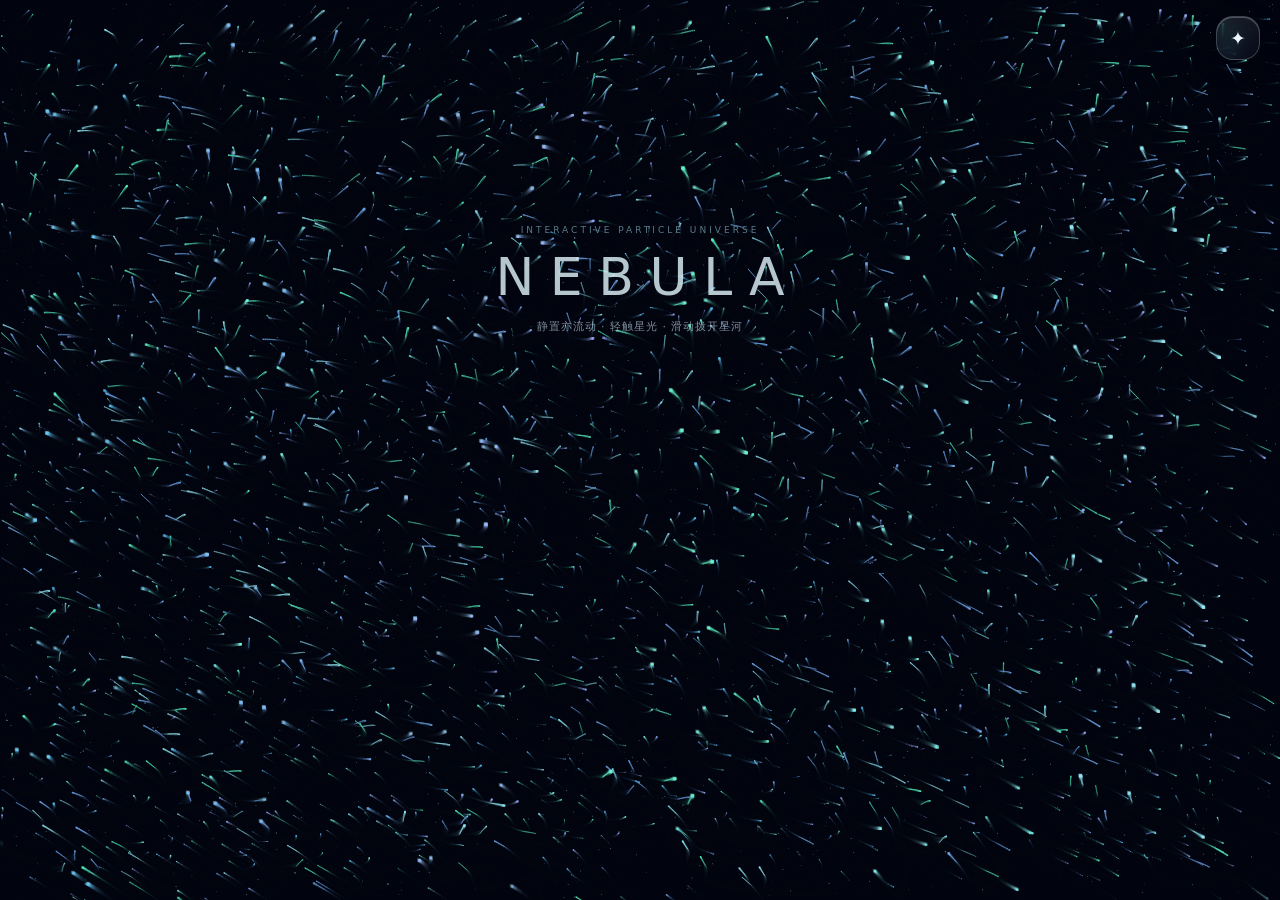
==== index.html @ 70c61edc "Release Nebula Flow v1.5.0 shared source and web builds" ====
<!DOCTYPE html>
<html lang="zh-CN">
<head>
<meta charset="utf-8">
<meta name="viewport" content="width=device-width,initial-scale=1,viewport-fit=cover,maximum-scale=5">
<meta name="theme-color" content="#050a16">
<meta name="description" content="星云流 v1.5.0 · 单文件交互式粒子星空，无外部依赖。">
<title>星云流 v1.5.0 · Nebula Flow</title>
<style>

:root{color-scheme:dark;--ink:#eef7ff;--muted:#b2c4d6;--line:rgba(232,245,255,.22);--top:env(safe-area-inset-top,0px);--bottom:env(safe-area-inset-bottom,0px)}
*{box-sizing:border-box}html,body{margin:0;width:100%;height:100%;overflow:hidden;overscroll-behavior:none;background:#020611;color:var(--ink);font-family:system-ui,-apple-system,"Segoe UI","PingFang SC","Microsoft YaHei",sans-serif;-webkit-tap-highlight-color:transparent}button,input,select{font:inherit}button{color:inherit;cursor:pointer}button:focus-visible,input:focus-visible,select:focus-visible,summary:focus-visible{outline:2px solid #9cefff;outline-offset:3px}.hidden{display:none!important}
#ambient,#view,#touchLayer{position:fixed;inset:0;width:100%;height:100%}#ambient{z-index:0;background:#020611}#view{z-index:1;display:block;touch-action:none}#touchLayer{z-index:2;overflow:hidden;pointer-events:none}
.top{position:fixed;z-index:30;top:calc(16px + var(--top));right:calc(20px + env(safe-area-inset-right,0px));pointer-events:none}.top button{pointer-events:auto}.controls{position:fixed;z-index:12;top:calc(76px + var(--top));right:calc(20px + env(safe-area-inset-right,0px));width:320px;max-width:calc(100vw - 32px);max-height:calc(100vh - 144px - var(--top) - var(--bottom));overflow-y:auto;border-radius:22px;padding:12px}.control-head{display:flex;align-items:center;justify-content:space-between;gap:10px}.brand{display:flex;align-items:center;gap:9px;min-width:0;pointer-events:none}.version{font-weight:500;color:#a9ece3}.settings-entry{display:flex;justify-content:space-between;width:100%;min-height:44px;margin-top:8px;padding:0 10px;align-items:center;background:rgba(215,241,255,.05);border:1px solid rgba(235,249,255,.12);border-radius:13px;font-size:12px}
.logo{flex:none;width:29px;height:29px;border-radius:10px;border:1px solid rgba(133,231,250,.35);background:radial-gradient(circle at 32% 31%,#8cf0f7 0 2px,transparent 5px),radial-gradient(circle at 66% 65%,#bb9cfa 0 3px,transparent 10px),linear-gradient(145deg,#163b51,#1b1537);box-shadow:inset 0 1px rgba(255,255,255,.25)}.name{font-size:14px;font-weight:650;letter-spacing:.1px;white-space:nowrap}.tag{font-size:8px;letter-spacing:1.3px;color:rgba(221,237,250,.67);margin-top:2px}.top-actions{display:flex;gap:7px}
.controls,.pill,.drawer,#toast{background:rgba(15,28,45,.60);border:1px solid var(--line);box-shadow:inset 0 1px rgba(255,255,255,.25),0 8px 30px rgba(0,0,0,.14)}.pill{width:44px;min-height:44px;padding:0;border-radius:17px;font-size:19px;font-weight:500;display:flex;align-items:center;justify-content:center}.pill:active,.primary:active,.tile:active,.iconbtn:active{transform:scale(.96)}button{transition:background .18s,transform .18s,border-color .18s}
#status{margin:10px 2px 4px;color:#c2d6e7;text-align:right;font-size:10px;pointer-events:none;text-shadow:0 1px 5px #020611}.substatus{opacity:.7;margin-top:3px}.center-copy{position:fixed;z-index:3;left:0;right:0;top:25%;text-align:center;pointer-events:none;transition:opacity .7s}.center-copy.fade{opacity:0}.eyebrow{font-size:9px;letter-spacing:3px;color:rgba(162,222,241,.55)}.hero{font-size:clamp(26px,7vw,52px);font-weight:200;letter-spacing:.3em;padding-left:.3em;margin:12px 0;color:rgba(226,247,255,.8)}.hint{font-size:11px;letter-spacing:1px;color:rgba(208,232,246,.6)}
.bottom{margin-top:10px}.glass-dock{position:relative;display:flex;align-items:stretch;gap:5px;padding:0;min-height:48px;border-radius:18px;overflow:hidden}.glass-dock:before{content:'';position:absolute;top:0;left:10%;right:10%;height:1px;background:linear-gradient(90deg,transparent,rgba(255,255,255,.6),transparent);pointer-events:none}.primary{height:48px;flex-shrink:0;min-width:0;padding:0 12px;border-radius:19px;border:1px solid rgba(230,246,255,.08);background:rgba(224,244,255,.035);font-size:12px;font-weight:600}.scene-select{flex:1;display:flex;align-items:center;gap:9px;text-align:left;background:rgba(215,240,255,.08)}.dock-glyph{font-size:25px;font-weight:250;color:#c4f5ff}.dock-current{display:flex;flex-direction:column;gap:3px;line-height:1.1}.dock-current small{font-size:9px;color:#b9cbdb;letter-spacing:1px}.dock-current strong{font-size:13px;font-weight:620;white-space:nowrap}.chevron{margin-left:auto;font-size:17px;color:#b9cddc}.tour-dock{width:80px}.pulse-dock{width:44px;padding:0;font-size:24px;font-weight:300}.touring{background:rgba(91,223,190,.14);color:#adffe1}
#toast{position:fixed;z-index:40;right:calc(20px + env(safe-area-inset-right,0px));top:calc(76px + var(--top));max-width:min(360px,calc(100% - 32px));padding:10px 15px;border-radius:16px;font-size:12px;color:#e6f7ff;pointer-events:none;opacity:0;transition:opacity .2s;white-space:nowrap;overflow:hidden;text-overflow:ellipsis}#toast.show{opacity:1}
#mask{display:none;position:fixed;z-index:20;inset:0;pointer-events:none}#mask.open{display:block}.drawer{pointer-events:auto;position:absolute;top:calc(76px + var(--top));right:calc(20px + env(safe-area-inset-right,0px));width:420px;max-width:calc(100% - 32px);max-height:calc(100% - 144px - var(--top) - var(--bottom));overflow-y:auto;overscroll-behavior:contain;padding:17px 17px 20px;border-radius:24px;scrollbar-width:thin;text-shadow:0 1px 4px rgba(0,0,0,.75)}.drawer-head{display:flex;align-items:center;justify-content:space-between;gap:12px;margin-bottom:10px}.drawer h2{font-size:18px;font-weight:650;letter-spacing:.1px;margin:0}.drawer h3{font-size:12px;margin:20px 0 8px;color:#e7f5ff}.drawer p{font-size:11px;color:#c4d4e2;line-height:1.7;margin:6px 0 14px}.iconbtn{width:44px;height:44px;flex:none;border-radius:50%;border:1px solid rgba(241,250,255,.2);background:rgba(231,244,255,.07);font-size:23px}.example-grid{display:grid;grid-template-columns:1fr 1fr;gap:9px}.tile{position:relative;display:flex;flex-direction:column;align-items:flex-start;justify-content:flex-end;height:103px;padding:12px;border-radius:19px;text-align:left;overflow:hidden;border:1px solid rgba(237,248,255,.18);background:radial-gradient(ellipse at 75% 30%,var(--c1),transparent 70%),rgba(203,233,255,.035);box-shadow:inset 0 1px rgba(255,255,255,.12)}.tile:before{content:'';position:absolute;left:25%;top:18%;width:57%;height:44%;border:1px solid var(--c2);border-radius:50%;transform:rotate(-26deg);opacity:.35;pointer-events:none}.tile strong{font-size:12px;font-weight:650;text-shadow:0 1px 6px #020611}.tile small{font-size:9px;margin-top:5px;color:#d1e0eb;text-shadow:0 1px 5px #020611}.tile[aria-pressed="true"]{border-color:rgba(157,243,255,.8);box-shadow:inset 0 0 0 1px rgba(163,241,255,.12)}
.settings-line{display:flex;align-items:center;justify-content:space-between;gap:12px;padding:13px 1px;border-bottom:1px solid rgba(236,249,255,.1)}.settings-line label{font-size:12px;font-weight:600}.settings-line small{display:block;font-size:10px;color:var(--muted);margin-top:5px;line-height:1.6;max-width:235px}.settings-line input[type=range]{width:125px;min-width:95px;height:32px;accent-color:#9ae8f4}.settings-line select{min-width:110px;max-width:145px;padding:9px 7px;background:rgba(20,36,57,.8);color:#e5f3ff;border:1px solid var(--line);border-radius:11px}.toggle{width:40px;height:28px;accent-color:#71d7e7}.advanced{margin:16px 0 4px;padding:10px 12px;border:1px solid rgba(236,249,255,.13);border-radius:17px;background:rgba(237,250,255,.025)}.advanced summary{font-size:12px;color:#dceef9;cursor:pointer;list-style:none;min-height:34px}.advanced summary::-webkit-details-marker{display:none}.advanced summary:after{content:'⌄';float:right}.advanced summary span{display:block;font-size:10px;color:#b2c7d9;padding-top:5px}.advanced[open] summary{padding-bottom:12px}.advanced .settings-line{padding:10px 0}.button-row{display:flex;flex-wrap:wrap;gap:8px;margin-top:15px}.button-row button{min-height:44px;padding:0 12px;border-radius:14px;border:1px solid rgba(235,249,255,.17);background:rgba(215,241,255,.075);font-size:11px}.progress{height:2px;margin-top:10px;border-radius:1px;background:#a2f3dc;transform-origin:left;transform:scaleX(0);pointer-events:none;opacity:0}.progress.active{opacity:.7}#help{margin-top:15px}#help p{font-size:10px;color:#aec5d8}#help b{color:#e2f1fc}.no-canvas{position:fixed;z-index:5;top:40%;left:6%;right:6%;text-align:center;font-size:14px;color:#c9e6f4;line-height:1.8}
.wave{position:absolute;width:12px;height:12px;transform:translate(-50%,-50%) scale(.1);border-radius:50%;border:1px solid rgba(167,244,255,.8);box-shadow:0 0 16px rgba(94,214,250,.4);animation:ripple .6s ease-out forwards;pointer-events:none}@keyframes ripple{to{opacity:0;transform:translate(-50%,-50%) scale(6)}}
@supports ((backdrop-filter:blur(1px)) or (-webkit-backdrop-filter:blur(1px))){.controls,.pill,#toast{background:linear-gradient(145deg,rgba(236,249,255,.11),rgba(181,215,245,.035));backdrop-filter:blur(7px) saturate(135%);-webkit-backdrop-filter:blur(7px) saturate(135%)}.drawer{background:linear-gradient(145deg,rgba(174,212,246,.13),rgba(36,65,99,.17));backdrop-filter:blur(8px) saturate(120%);-webkit-backdrop-filter:blur(8px) saturate(120%)}}
@media(max-width:480px){.top,.controls,.drawer,#toast{right:calc(12px + env(safe-area-inset-right,0px))}.controls,.drawer{max-width:calc(100vw - 24px)}.drawer{padding:14px 12px 17px}.tile{height:94px;padding:10px}.settings-line{gap:8px}.settings-line input[type=range]{width:100px}.settings-line small{max-width:170px}.button-row{gap:6px}.button-row button{padding:0 9px;font-size:10px}}
@media(max-height:480px){.center-copy{display:none}.top{top:calc(8px + var(--top))}.controls,.drawer{top:calc(60px + var(--top));max-height:calc(100% - 116px - var(--top) - var(--bottom))}.example-grid{grid-template-columns:repeat(3,1fr)}.tile{height:88px}}
@media(prefers-reduced-motion:reduce){button,.center-copy,#toast{transition:none}.wave{animation-duration:.25s}}
@media(prefers-reduced-transparency:reduce){.controls,.pill,.drawer,#toast{background:#14283e;backdrop-filter:none;-webkit-backdrop-filter:none}}

.wallpaper-mode .top,.wallpaper-mode .controls,.wallpaper-mode #copy,.wallpaper-mode #toast,.wallpaper-mode #status{display:none!important}

</style>
<link rel="icon" href='data:image/svg+xml,%3Csvg xmlns="http://www.w3.org/2000/svg" viewBox="0 0 64 64"%3E%3Crect width="64" height="64" rx="16" fill="%23050a16"/%3E%3Cpath d="M32 8L37 27L56 32L37 37L32 56L27 37L8 32L27 27Z" fill="%2375dcff"/%3E%3C/svg%3E'>
</head>
<body>
<div id="ambient" aria-hidden="true"></div>
<canvas id="view" tabindex="-1" aria-label="星云粒子交互画面"></canvas>
<div id="touchLayer" aria-hidden="true"></div>
<div class="top"><button type="button" class="pill" id="menuBtn" aria-label="展开控制" aria-controls="controls mask" aria-expanded="false">✦</button></div>
<div id="controls" class="controls hidden" aria-label="星云控制">
<div class="control-head"><div class="brand"><div class="logo" aria-hidden="true"></div><div><div class="name">星云流 <span class="version">v1.5.0</span></div><div class="tag">NEBULA FLOW</div></div></div><button type="button" class="pill" id="pauseBtn" aria-label="暂停动画">Ⅱ</button></div>
<div id="status"><div id="fpsStatus">初始化中…</div><div id="coverageStatus" class="substatus">Canvas 2D</div></div>
<div class="bottom"><div class="glass-dock" aria-label="主操作栏">
<button type="button" class="primary accent scene-select" id="examplesBtn" aria-label="打开六个示例场景"><span class="dock-glyph">✦</span><span class="dock-current"><small>场景</small><strong id="currentScene">自然星云</strong></span><span class="chevron">›</span></button>
<button type="button" class="primary tour-dock" id="tourBtn" aria-label="自动巡演">▶ 巡演</button>
<button type="button" class="primary pulse-dock" id="pulseBtn" aria-label="能量脉冲">✺</button>
</div></div>
<button type="button" id="settingsBtn" class="settings-entry">设置与工具 <span aria-hidden="true">›</span></button>
<div class="progress" id="tourProgress" aria-hidden="true"></div>
</div>
<div id="copy" class="center-copy"><div class="eyebrow">INTERACTIVE PARTICLE UNIVERSE</div><div class="hero">NEBULA</div><div class="hint">静置亦流动 · 轻触星光 · 滑动拨开星河</div></div>
<div id="fallbackText" class="no-canvas hidden">此浏览器暂不支持 Canvas 动画。<br>示例与设置仍可打开；请尝试更新浏览器。</div>
<div id="toast" role="status" aria-live="polite"></div>
<div id="mask" aria-hidden="true"><div class="drawer" role="dialog" aria-modal="false" aria-labelledby="drawerTitle"><div class="drawer-head"><h2 id="drawerTitle">选择一个宇宙</h2><button type="button" class="iconbtn" id="closeDrawer" aria-label="关闭">×</button></div>
<div id="examplesPane"><p>选择场景。星点沿新轨道柔和迁移，不会清屏。</p><div class="example-grid" id="exampleGrid">
<button type="button" class="tile" data-scene="nebula" style="--c1:rgba(0,195,238,.5);--c2:#5ed8ff"><strong>✦ 自然星云</strong><small>均匀流动 · 星点分明</small></button>
<button type="button" class="tile" data-scene="aurora" style="--c1:rgba(29,244,178,.36);--c2:#61fed4"><strong>◈ 极光长流</strong><small>极光丝带 · 青绿波动</small></button>
<button type="button" class="tile" data-scene="deep" style="--c1:rgba(59,109,239,.40);--c2:#8597ff"><strong>✧ 深空尘埃</strong><small>遥远星海 · 宁静呼吸</small></button>
<button type="button" class="tile" data-scene="orbit" style="--c1:rgba(164,94,244,.46);--c2:#d6a5ff"><strong>◎ 星环轨道</strong><small>星环弧线 · 旋转运动</small></button>
<button type="button" class="tile" data-scene="vortex" style="--c1:rgba(63,120,238,.51);--c2:#9cbbff"><strong>◉ 旋涡风暴</strong><small>螺旋涡流 · 层次分明</small></button>
<button type="button" class="tile" data-scene="nova" style="--c1:rgba(245,118,74,.49);--c2:#ffe0a0"><strong>✹ 超新星</strong><small>琥珀光束 · 爆发扩散</small></button>
</div><div class="button-row"><button type="button" id="randomBtn">🎲 随机场景</button><button type="button" id="drawerTourBtn">▶ 自动巡演</button><button type="button" id="drawerSettingsBtn">⚙ 高级设置</button></div></div>
<div id="settingsPane" class="hidden"><p>简洁、流畅、兼容。仅保留必要的画面选项。</p>
<h3>视觉与性能</h3>
<div class="settings-line"><div><label for="density">粒子密度</label><small>可见星点数量，不会因拖尾积累成一团</small></div><input id="density" type="range" min="50" max="160" step="10" value="100"></div>
<div class="settings-line"><div><label for="speed">流动速度</label><small>调整星云运动速度</small></div><input id="speed" type="range" min="30" max="170" step="10" value="100"></div>
<div class="settings-line"><div><label for="quality">画质档位</label><small>老设备可选择省电；自动按绘制负载调整清晰度</small></div><select id="quality"><option value="auto">自动适配</option><option value="high">高清</option><option value="low">省电兼容</option></select></div>
<div class="settings-line"><div><label for="palette">配色主题</label><small>独立于场景，支持冷暖色调</small></div><select id="palette"><option value="auto">跟随场景</option><option value="ice">极光蓝</option><option value="purple">星云紫</option><option value="gold">星辉金</option></select></div>
<details class="advanced"><summary>更多选项 <span>拖尾 · 点击反馈 · 性能信息</span></summary><div class="settings-line"><div><label for="trail">拖尾长度</label><small>保留彗星尾焰；省电档也有轻量拖尾</small></div><input id="trail" type="range" min="0" max="100" step="10" value="78"></div>
<div class="settings-line"><div><label for="waves">点击反馈</label><small>轻点一圈光波，同时推动附近粒子</small></div><input id="waves" class="toggle" type="checkbox" checked></div>
<div class="settings-line"><div><label for="hud">性能信息</label><small>展开右侧控制卡后显示 FPS 和分布覆盖率</small></div><input id="hud" class="toggle" type="checkbox" checked></div>
</details><h3>实用工具</h3><div class="button-row"><button type="button" id="saveBtn">▣ 保存画面 PNG</button><button type="button" id="fullBtn">⛶ 全屏展示</button><button type="button" id="resetBtn">↻ 恢复默认</button><button type="button" id="settingsExamplesBtn">✦ 返回例子</button></div>
<div id="help"><p><b>操作提示</b>：轻点松开产生光波，按住滑动可连续拨开粒子；按空格暂停，按 1～6 切换场景，按 Esc 关闭面板。</p><p><b>兼容说明</b>：只依赖 Canvas 2D 与基础 DOM（动画定时器可回退）；没有 WebGL、网络请求或第三方库。画质与性能取决于设备，已验证环境见随包说明。</p></div></div>
</div></div>
<script>
/* Dependency-free playback and load control, shared by browser and logic tests. */
(function(root,factory){if(typeof module==='object'&&module.exports)module.exports=factory();else root.NebulaCore=factory();})(typeof globalThis!=='undefined'?globalThis:this,function(){'use strict';
function PlaybackClock(){this.step=1000/60;this.last=null;this.simCarry=0;this.drawCarry=0;this.sinceDraw=0;this.time=0;}
PlaybackClock.prototype.reset=function(){this.last=null;this.drawCarry=0;this.sinceDraw=0;};
PlaybackClock.prototype.advance=function(now,fps){
 if(this.last===null){this.last=now;return{steps:0,stepMs:this.step,draw:false,drawMs:0,alpha:this.simCarry/this.step};}
 var dt=Math.max(0,Math.min(250,now-this.last));this.last=now;this.simCarry+=dt;this.drawCarry+=dt;this.sinceDraw+=dt;
 var steps=Math.floor((this.simCarry+1e-6)/this.step);this.simCarry=Math.max(0,this.simCarry-steps*this.step);this.time+=steps*this.step;
 var period=fps>0?1000/fps:0,draw=!period||this.drawCarry+1e-6>=period,drawMs=0;
 if(draw){if(period)this.drawCarry=Math.max(0,this.drawCarry-Math.floor((this.drawCarry+1e-6)/period)*period);else this.drawCarry=0;drawMs=this.sinceDraw;this.sinceDraw=0;}
 return{steps:steps,stepMs:this.step,draw:draw,drawMs:drawMs,alpha:this.simCarry/this.step};
};
function QualityController(){this.level=1;this.ema=0;this.pressure=0;this.recovery=0;}
QualityController.prototype.observe=function(cost,budget,dt){
 if(!isFinite(cost)||cost<0)return false;budget=Math.max(4,Math.min(16.667,budget));dt=Math.max(0,Math.min(250,dt));
 this.ema=this.ema?this.ema*.92+cost*.08:cost;var previous=this.level;
 if(this.ema>budget*.8){this.pressure+=dt;this.recovery=0;}else if(this.ema<budget*.45){this.recovery+=dt;this.pressure=Math.max(0,this.pressure-dt);}else{this.pressure=Math.max(0,this.pressure-dt*.5);this.recovery=0;}
 if(this.pressure>=2500){this.level=Math.max(.55,Math.round((this.level-.15)*100)/100);this.pressure=0;this.recovery=0;}
 if(this.recovery>=6000){this.level=Math.min(1,Math.round((this.level+.15)*100)/100);this.pressure=0;this.recovery=0;}
 return this.level!==previous;
};
return{PlaybackClock:PlaybackClock,QualityController:QualityController};
});


(function(){'use strict';
var doc=document,win=window;
var nativeFrame=win.requestAnimationFrame||win.webkitRequestAnimationFrame;
var nextFrame=function(fn){return nativeFrame?nativeFrame.call(win,fn):setTimeout(function(){fn(clock());},33);};
var cancelFrame=function(id){var fn=win.cancelAnimationFrame||win.webkitCancelAnimationFrame;if(nativeFrame&&fn)fn.call(win,id);else clearTimeout(id);};
function el(id){return doc.getElementById(id);}
var canvas=el('view'),ctx=null;
try{ctx=canvas.getContext&&canvas.getContext('2d',{alpha:false});}catch(e){ctx=null;}if(!ctx){try{ctx=canvas.getContext&&canvas.getContext('2d');}catch(e){ctx=null;}}
if(!ctx){el('fallbackText').className='no-canvas';}
var SCENES=[{id:'nebula',name:'自然星云',hue:187},{id:'aurora',name:'极光长流',hue:161},{id:'deep',name:'深空尘埃',hue:220},{id:'orbit',name:'星环轨道',hue:278},{id:'vortex',name:'旋涡风暴',hue:210},{id:'nova',name:'超新星',hue:23}];
var scene='nebula',sceneIndex=0,particles=[],bgStars=[],rings=[],W=0,H=0,dpr=1,last=0,raf=0,fps=60,ema=60,elapsed=0,visible=true,paused=false,touring=false,tourAt=0,tourPeriod=14500,qualityStep=1,coverage=100,densityTick=0,drawn=0,seed=13.314,mouseDown=false,pointerX=0,pointerY=0,lastTouch=0,lastWave=0,activePointer=null,dragSession=null,dragMarks=[],tapCount=0,dragCount=0,dragImpulseCount=0,ignoreMouseUntil=0,showCopy=true,drawer=null,controlsOpen=false,toastTimer=0;
var defaults={density:100,speed:100,trail:78,quality:'auto',palette:'auto',waves:true,hud:false,interactive:true,strength:100,brightness:100,showui:false,audio:false,parallax:false,customcolor:false,colorHue:190,renderscale:100};
var hueCurrent=null,bgLayer=null,coverageGrid=[],lastHudAt=-250,lastPaletteHue=null;
var playback=new win.NebulaCore.PlaybackClock(),loadControl=new win.NebulaCore.QualityController(),hostPaused=false,hostMode=!!win.__NebulaWallpaper,hostFPS=60,initialized=false,frameNumber=0,simulationSteps=0,tailCount=0,hostEvents={general:0,user:0,pause:0},audioLevel=0,audioTarget=0,audioRegistered=false,lastRenderCost=0,lastSimulationCost=0,simulationCostSinceDraw=0,pendingHostProperties=null;
var opts={};
function copy(a){var out={},k;for(k in a)if(Object.prototype.hasOwnProperty.call(a,k))out[k]=a[k];return out;}
function getStore(k){try{return win.localStorage.getItem(k);}catch(e){return null;}}
function setStore(k,v){try{win.localStorage.setItem(k,v);}catch(e){}}
function limit(n,a,b){return Math.max(a,Math.min(b,n));}
function number(n,d){n=Number(n);return isFinite(n)?n:d;}
function frac(n){return n-Math.floor(n);}
function rnd(a){return frac(Math.sin(a*127.1+seed*19.7)*43758.5453123);}
function load(){opts=copy(defaults);var data;try{data=JSON.parse(getStore('nebula_flow_v15_settings')||getStore('nebula_flow_v14_settings')||getStore('nebula_flow_v13_settings')||getStore('nebula_flow_v12_settings')||getStore('nebula_flow_v11_settings')||getStore('nebula_flow_v1_settings')||'null');if(!getStore('nebula_flow_v15_settings')&&!getStore('nebula_flow_v12_settings')&&!getStore('nebula_flow_v11_settings')&&data) data.hud=false;}catch(e){data=null;}if(data&&typeof data==='object'){for(var k in defaults)if(Object.prototype.hasOwnProperty.call(data,k))opts[k]=data[k];}opts.density=limit(number(opts.density,100),50,160);opts.speed=limit(number(opts.speed,100),30,170);opts.trail=limit(number(opts.trail,45),0,100);if(['auto','high','low'].indexOf(opts.quality)<0)opts.quality='auto';if(['auto','ice','purple','gold'].indexOf(opts.palette)<0)opts.palette='auto';opts.brightness=limit(number(opts.brightness,100),30,140);opts.strength=limit(number(opts.strength,100),0,200);opts.renderscale=limit(number(opts.renderscale,100),50,150);opts.colorHue=(number(opts.colorHue,190)%360+360)%360;var booleans=['waves','hud','interactive','audio','showui','parallax','customcolor'];for(var j=0;j<booleans.length;j++){var key=booleans[j];if(typeof opts[key]!=='boolean')opts[key]=defaults[key];}var s=getStore('nebula_flow_v1_scene');for(var i=0;i<SCENES.length;i++)if(SCENES[i].id===s){scene=s;sceneIndex=i;break;}}
load();
function save(){setStore('nebula_flow_v15_settings',JSON.stringify(opts));}
function toast(t){el('toast').textContent=t;el('toast').className='show';clearTimeout(toastTimer);toastTimer=setTimeout(function(){el('toast').className='';},1500);}
function syncControls(){el('controls').className=controlsOpen?'controls':'controls hidden';el('menuBtn').setAttribute('aria-expanded',controlsOpen||drawer?'true':'false');el('menuBtn').setAttribute('aria-label',controlsOpen||drawer?'收起控制':'展开控制');el('menuBtn').textContent=controlsOpen||drawer?'×':'✦';}
function setDrawer(name){if(name==='settings'&&hostMode){toast('请在 Wallpaper Engine 的属性面板调整设置');return;}var hadDrawer=!!drawer;if(name){clearTimeout(toastTimer);el('toast').className='';controlsOpen=false;}drawer=name;el('mask').className=name?'open':'';el('mask').setAttribute('aria-hidden',name?'false':'true');el('examplesPane').className=name==='examples'?'':'hidden';el('settingsPane').className=name==='settings'?'':'hidden';el('drawerTitle').textContent=name==='settings'?'设置与工具 · v1.5.0':'选择一个宇宙';syncControls();if(name)el('closeDrawer').focus();else if(initialized&&hadDrawer)el('menuBtn').focus();}
function updateBtns(){var nodes=doc.querySelectorAll('[data-scene]');for(var i=0;i<nodes.length;i++){var on=nodes[i].getAttribute('data-scene')===scene;nodes[i].setAttribute('aria-pressed',on?'true':'false');}el('currentScene').textContent=SCENES[sceneIndex].name;el('tourBtn').textContent=touring?'■ 停止':'▶ 巡演';el('tourBtn').className=touring?'primary tour-dock touring':'primary tour-dock';el('drawerTourBtn').textContent=touring?'■ 停止巡演':'▶ 自动巡演';el('tourProgress').className=touring?'progress active':'progress';}
function densityTarget(){var areaFactor=limit(W*H/(390*820),.6,2.5);var base=opts.quality==='high'?2300:1700;var baseline=limit(base*areaFactor,400,opts.quality==='high'?4400:3000);return Math.round(Math.max(400,baseline*opts.density/100));}
function footprint(id,i,u,v){var q=i%20,x=u,y=v,a,r;
  if(id==='aurora'&&q<7){x=u;y=.45+.16*Math.sin(u*10+seed*1.2)+(v-.5)*.21;}
  if(id==='deep'&&q<5){x=.12+.76*u;y=.2+.6*v;}
  if(id==='orbit'&&q<8){a=u*6.2831853*1.4+v*.4;r=.24+.19*v;x=.5+Math.cos(a)*r;y=.5+Math.sin(a)*r*.67;}
  if(id==='vortex'&&q<7){a=u*14.7+v*1.2;r=.08+.43*v;x=.5+Math.cos(a)*r;y=.5+Math.sin(a)*r*.79;}
  if(id==='nova'&&q<7){a=Math.floor(u*12)*.5236+(v-.5)*.12;r=.07+.43*v;x=.5+Math.cos(a)*r;y=.5+Math.sin(a)*r*.85;}
  return {x:limit(x,.008,.992)*W,y:limit(y,.008,.992)*H};
}
function layout(id,reseed){var n=densityTarget(),i,p,u,v,fp,old=particles.length;if(reseed)particles=[];for(i=0;i<n;i++){
    u=frac((i+.5)*.7548776662466927+seed*.017+(rnd(i+92)-.5)*.009);v=frac((i+.5)*.5698402909980532+seed*.011+(rnd(i+411)-.5)*.009);
    fp=footprint(id,i,u,v);p=particles[i];if(!p){p={x:u*W,y:v*H,vx:0,vy:0,homeX:fp.x,homeY:fp.y,tx:fp.x,ty:fp.y,u:u,v:v,seed:rnd(i+4)*6.28,tw:rnd(i+781),size:.72+rnd(i+72)*.88,type:i%17};particles.push(p);}else{p.tx=fp.x;p.ty=fp.y;}
  }
  particles.length=n;
  if(reseed){for(i=0;i<n;i++){p=particles[i];p.x=p.tx+(rnd(i+930)-.5)*11;p.y=p.ty+(rnd(i+94)-.5)*11;p.homeX=p.tx;p.homeY=p.ty;}}
}
function buildBg(){bgStars=[];var n=Math.round(limit(W*H/700,220,1400));
  if(!bgLayer)bgLayer=doc.createElement('canvas');bgLayer.width=canvas.width;bgLayer.height=canvas.height;
  var bg=null;try{bg=bgLayer.getContext('2d');}catch(e){}if(bg&&bg.setTransform)bg.setTransform(canvas.width/W,0,0,canvas.height/H,0,0);
  for(var i=0;i<n;i++){var star={x:rnd(i+1282)*W,y:rnd(i+1547)*H,size:i%17===0?1.2:.65,a:.10+rnd(i+2300)*.30};bgStars.push(star);if(bg){bg.fillStyle='rgba(157,193,235,'+star.a+')';bg.fillRect(star.x,star.y,star.size,star.size);}}
  if(!bg)bgLayer=null;
}
function resize(){var prevW=W,prevH=H;
  /* CSS owns viewport size. Read the final rendered box after layout; older browser safe. */
  var rect=canvas.getBoundingClientRect();
  W=Math.max(1,Math.round(rect.width||doc.documentElement.clientWidth||win.innerWidth||320));
  H=Math.max(1,Math.round(rect.height||doc.documentElement.clientHeight||win.innerHeight||568));
  var oldCount=particles.length;
  var low=opts.quality==='low'||(opts.quality==='auto'&&qualityStep<.75);
  dpr=Math.max(.5,Math.min(number(win.devicePixelRatio,1),opts.quality==='high'?1.5:1.25))*opts.renderscale/100;
  var level=opts.quality==='auto'?loadControl.level:1;
  var maxPixels=(opts.quality==='low'?2100000:opts.quality==='high'?10000000:4200000)*level*level;
  var factor=Math.min(dpr,Math.sqrt(maxPixels/(W*H)));
  var cw=Math.max(1,Math.round(W*factor)),ch=Math.max(1,Math.round(H*factor));
  if(canvas.width!==cw)canvas.width=cw;
  if(canvas.height!==ch)canvas.height=ch;
  if(ctx&&ctx.setTransform)ctx.setTransform(canvas.width/W,0,0,canvas.height/H,0,0);
  if(oldCount&&prevW&&prevH){for(var i=0;i<oldCount;i++){var p=particles[i];p.x*=W/prevW;p.y*=H/prevH;if(isFinite(p.prevX))p.prevX*=W/prevW;if(isFinite(p.prevY))p.prevY*=H/prevH;p.homeX*=W/prevW;p.homeY*=H/prevH;p.tx*=W/prevW;p.ty*=H/prevH;}}
  layout(scene,!oldCount);buildBg();if(ctx)render(0,true);
}

function switchScene(id,fromTour){var i;for(i=0;i<SCENES.length;i++)if(SCENES[i].id===id)break;if(i>=SCENES.length)return;if(!fromTour)stopTour();scene=id;sceneIndex=i;layout(scene,false);setStore('nebula_flow_v1_scene',scene);updateBtns();setDrawer(null);toast('✦ '+SCENES[i].name+' · 平滑转场');el('copy').className='center-copy fade';showCopy=false;}
function tourStart(){if(touring){stopTour();toast('巡演已停止');return;}touring=true;paused=false;el('pauseBtn').textContent='Ⅱ';el('pauseBtn').setAttribute('aria-label','暂停动画');tourAt=elapsed;restartTime();updateBtns();toast('柔和巡演已开启 · 不中断粒子流');setDrawer(null);}
function stopTour(){if(!touring)return;touring=false;updateBtns();}
function clock(){return (win.performance&&win.performance.now)?win.performance.now():Date.now();}
function pulse(x,y,force){if(!ctx||hostPaused||paused)return;force=force||1;rings.push({x:x,y:y,t:0,max:48+force*28});if(rings.length>9)rings.shift();for(var i=0;i<particles.length;i++){var p=particles[i],dx=p.x-x,dy=p.y-y,r2=dx*dx+dy*dy;if(r2<26000&&r2>2){var d=Math.sqrt(r2),imp=(1-d/162)*Math.min(13,10*force);p.vx+=dx/d*imp;p.vy+=dy/d*imp;}}if(opts.waves){var w=doc.createElement('div');w.className='wave';w.style.left=x+'px';w.style.top=y+'px';el('touchLayer').appendChild(w);setTimeout(function(){if(w.parentNode)w.parentNode.removeChild(w);},700);}}
function pointerPoint(e){var r=canvas.getBoundingClientRect();return{x:e.clientX-r.left,y:e.clientY-r.top};}
function down(x,y){if(!opts.interactive||hostPaused||paused||mouseDown)return;stopTour();canvas.focus();mouseDown=true;pointerX=x;pointerY=y;dragSession={x:x,y:y,startX:x,startY:y,downAt:clock(),dragged:false};el('copy').className='center-copy fade';}
function applyDrag(x0,y0,x1,y1){if(!opts.interactive||hostPaused||paused)return;var sx=x1-x0,sy=y1-y0,dist=Math.sqrt(sx*sx+sy*sy);if(dist<.5)return;
  var nx=-sy/dist,ny=sx/dist,rad=113,rad2=rad*rad,s2=dist*dist;
  dragImpulseCount++;
  for(var i=0;i<particles.length;i++){
    var p=particles[i],t=limit(((p.x-x0)*sx+(p.y-y0)*sy)/s2,0,1),dx=p.x-(x0+sx*t),dy=p.y-(y0+sy*t),r2=dx*dx+dy*dy;
    if(r2>=rad2)continue;
    var side=dx*nx+dy*ny;
    if(Math.abs(side)<.5)side=(p.seed>3.1?1:-1)*.5;
    var sign=side>=0?1:-1;
    var falloff=1-r2/rad2;falloff*=falloff;
    /* Brush parts stars across the swipe in two diverging sheets; no attraction. */
    var shove=Math.min(4.8,1.4+dist*.075)*falloff*opts.strength/100;
    p.vx+=nx*sign*shove+(sx/dist)*.09*shove;
    p.vy+=ny*sign*shove+(sy/dist)*.09*shove;
    p.vx=limit(p.vx,-10,10);p.vy=limit(p.vy,-10,10);
  }
  dragMarks.push({x0:x0,y0:y0,x1:x1,y1:y1,t:0});
  if(dragMarks.length>65)dragMarks.splice(0,dragMarks.length-65);
}

function move(x,y){if(!mouseDown||!dragSession)return;var s=dragSession,dx=x-s.x,dy=y-s.y;pointerX=x;pointerY=y;
  if(!s.dragged&&Math.sqrt((x-s.startX)*(x-s.startX)+(y-s.startY)*(y-s.startY))>=9){s.dragged=true;dragCount++;}
  if(s.dragged){var distance=Math.sqrt(dx*dx+dy*dy),steps=Math.min(8,Math.max(1,Math.ceil(distance/22)));for(var j=1;j<=steps;j++){var ax=s.x+dx*(j-1)/steps,ay=s.y+dy*(j-1)/steps,bx=s.x+dx*j/steps,by=s.y+dy*j/steps;applyDrag(ax,ay,bx,by);}}
  s.x=x;s.y=y;
}
function endInput(cancel,x,y){if(!mouseDown||!dragSession)return;var s=dragSession;if(typeof x==='number'&&typeof y==='number')move(x,y);mouseDown=false;dragSession=null;
  if(!cancel&&!s.dragged&&clock()-s.downAt<500){tapCount++;pulse(s.x,s.y,1);}
}
function attachInputs(){if(win.PointerEvent){canvas.addEventListener('pointerdown',function(e){if(mouseDown||e.isPrimary===false||e.pointerType==='mouse'&&e.button!==0)return;e.preventDefault();var p=pointerPoint(e);activePointer=e.pointerId;down(p.x,p.y);try{if(canvas.setPointerCapture)canvas.setPointerCapture(e.pointerId);}catch(ignore){}});
  canvas.addEventListener('pointermove',function(e){if(opts.parallax){var hover=pointerPoint(e);pointerX=hover.x;pointerY=hover.y;}if(!mouseDown||e.pointerId!==activePointer)return;e.preventDefault();var evs=typeof e.getCoalescedEvents==='function'?e.getCoalescedEvents():null;if(evs&&evs.length){for(var i=Math.max(0,evs.length-12);i<evs.length;i++){var cp=pointerPoint(evs[i]);move(cp.x,cp.y);}}var p=pointerPoint(e);move(p.x,p.y);});
  canvas.addEventListener('pointerup',function(e){if(e.pointerId!==activePointer)return;var p=pointerPoint(e);endInput(false,p.x,p.y);activePointer=null;});
  function abort(e){if(activePointer!==null&&e.pointerId!==activePointer)return;endInput(true);activePointer=null;}
  canvas.addEventListener('pointercancel',abort);canvas.addEventListener('lostpointercapture',abort);
 }else{
  var touchId=null;
  function getTouch(list){for(var j=0;j<list.length;j++)if(list[j].identifier===touchId)return list[j];return null;}
  function touchPoint(t){var r=canvas.getBoundingClientRect();return{x:t.clientX-r.left,y:t.clientY-r.top};}
  canvas.addEventListener('touchstart',function(e){if(touchId!==null||!e.changedTouches.length)return;e.preventDefault();var t=e.changedTouches[0];touchId=t.identifier;ignoreMouseUntil=Date.now()+900;var p=touchPoint(t);down(p.x,p.y);},{passive:false});
  canvas.addEventListener('touchmove',function(e){var t=getTouch(e.touches);if(!t)return;e.preventDefault();var p=touchPoint(t);move(p.x,p.y);},{passive:false});
  canvas.addEventListener('touchend',function(e){var t=getTouch(e.changedTouches);if(!t)return;var p=touchPoint(t);endInput(false,p.x,p.y);touchId=null;ignoreMouseUntil=Date.now()+900;});
  canvas.addEventListener('touchcancel',function(e){if(touchId===null)return;endInput(true);touchId=null;ignoreMouseUntil=Date.now()+900;});
  canvas.addEventListener('mousedown',function(e){if(Date.now()<ignoreMouseUntil||e.button!==0)return;var p=pointerPoint(e);down(p.x,p.y);});
  win.addEventListener('mousemove',function(e){if(!mouseDown)return;var p=pointerPoint(e);move(p.x,p.y);});
  win.addEventListener('mouseup',function(e){if(Date.now()<ignoreMouseUntil)return;var p=pointerPoint(e);endInput(false,p.x,p.y);});
  win.addEventListener('blur',function(){endInput(true);touchId=null;});
 }}
function hue(){if(opts.customcolor)return opts.colorHue;var base=SCENES[sceneIndex].hue;return opts.palette==='ice'?190:opts.palette==='purple'?275:opts.palette==='gold'?36:base;}
var colors={};function palette(k){var desired=hue();if(hueCurrent===null)hueCurrent=desired;var dh=((desired-hueCurrent+540)%360)-180;hueCurrent=(hueCurrent+dh*(1-Math.pow(.971,k))+360)%360;
  if(lastPaletteHue!==null&&Math.abs(((hueCurrent-lastPaletteHue+540)%360)-180)<.3)return;lastPaletteHue=hueCurrent;
  var h=hueCurrent;for(var i=0;i<6;i++){var hh=((h+(i-2)*13)%360+360)%360;colors[i]='hsla('+hh+',94%,'+(67+i%3*6)+'%,.80)';}colors.dim='hsla('+h+',83%,64%,.48)';colors.strong='hsla('+h+',97%,83%,.95)';
}
function render(dt,clear,renderAlpha){if(!ctx)return;var k=limit(dt/16.67,0,15),baseAlpha=opts.trail===0?1:limit(.30-opts.trail*.0025,.055,.30),alpha=clear?1:1-Math.pow(1-baseAlpha,k);
  ctx.globalCompositeOperation='source-over';ctx.globalAlpha=1;ctx.fillStyle='rgba(2,6,17,'+alpha+')';ctx.fillRect(0,0,W,H);
  ctx.globalAlpha=.63;if(bgLayer)ctx.drawImage(bgLayer,0,0,W,H);else for(var b=0;b<bgStars.length;b++){var star=bgStars[b];ctx.fillStyle='rgba(157,193,235,'+star.a+')';ctx.fillRect(star.x,star.y,star.size,star.size);}ctx.globalAlpha=1;
  palette(k);var elapsedT=elapsed*.001,occupancy=coverageGrid,cols=12,rows=18,sampleCoverage=++densityTick>=90,light=opts.quality==='low',tailStride=light?10:4,visibleCount=0;tailCount=0;
  if(sampleCoverage)for(var q=0;q<cols*rows;q++)occupancy[q]=0;
  for(var i=0;i<particles.length;i++){
    var p=particles[i];
    if(p.x<1||p.x>=W-1||p.y<1||p.y>=H-1)continue;var interp=typeof renderAlpha==='number'?renderAlpha:1;var px=clear?p.x:number(p.prevX,p.x)+(p.x-number(p.prevX,p.x))*interp,py=clear?p.y:number(p.prevY,p.y)+(p.y-number(p.prevY,p.y))*interp;visibleCount++;if(sampleCoverage)occupancy[limit(Math.floor(py/H*rows),0,rows-1)*cols+limit(Math.floor(px/W*cols),0,cols-1)]++;
    var twinkle=limit((.78+.20*Math.sin(elapsedT*1.5+p.seed*3.1))*(1+audioLevel*.15),0,1);
    var size=p.size*(p.type===0?1.35:1);
    /* Restore visible comet tails: motion vector streak, scaled by saved trail preference. */
    if(opts.trail>0 && i%tailStride===0){
      var motion=Math.sqrt(p.vx*p.vx+p.vy*p.vy);
      if(motion>.12){
        var tail=Math.min(light?18:33,(4.5+motion*3.2)*(0.55+opts.trail*.016));
        var direction=motion>0?1/motion:0;
        ctx.strokeStyle=colors[i%6];ctx.lineWidth=Math.max(.52,size*.67);
        ctx.globalAlpha=Math.min(.59,(.22+opts.trail*.0032)*twinkle);
        ctx.beginPath();ctx.moveTo(px-p.vx*direction*tail,py-p.vy*direction*tail);ctx.lineTo(px,py);ctx.stroke();tailCount++;
      }
    }
    ctx.fillStyle=colors[i%6];ctx.globalAlpha=twinkle;
    if(p.type%6===0){ctx.fillRect(px-size*.5,py-size*.5,size*1.55,size*1.55);}else ctx.fillRect(px,py,size,size);
    if(p.type===0&&opts.quality!=='low'){ctx.globalAlpha=.18;ctx.fillStyle=colors.strong;ctx.fillRect(px-1.8,py-1.8,3.6,3.6);if(i%51===0){ctx.strokeStyle=colors[i%6];ctx.lineWidth=.55;ctx.beginPath();ctx.moveTo(px-p.vx*5,py-p.vy*5);ctx.lineTo(px,py);ctx.stroke();}}
  }
  ctx.globalAlpha=1;drawn=visibleCount;
  for(var d=dragMarks.length-1;d>=0;d--){var mark=dragMarks[d];mark.t+=dt;var life=1-mark.t/550;if(life<=0){dragMarks.splice(d,1);continue;}ctx.globalAlpha=life*.22;ctx.strokeStyle=colors.strong;ctx.lineWidth=1.7*life+.35;ctx.lineCap='round';ctx.beginPath();ctx.moveTo(mark.x0,mark.y0);ctx.lineTo(mark.x1,mark.y1);ctx.stroke();}ctx.globalAlpha=1;

  for(var j=rings.length-1;j>=0;j--){var ring=rings[j];ring.t+=dt;var stage=limit(ring.t/550,0,1);if(stage>=1){rings.splice(j,1);continue;}ctx.strokeStyle='rgba(107,226,255,'+((1-stage)*.45)+')';ctx.lineWidth=1.1;ctx.beginPath();ctx.arc(ring.x,ring.y,ring.max*stage+4,0,6.2831853);ctx.stroke();}
  if(sampleCoverage){var nonempty=0;for(j=0;j<occupancy.length;j++)if(occupancy[j]>1)nonempty++;coverage=Math.round(nonempty/occupancy.length*100);densityTick=0;if(opts.hud)el('coverageStatus').textContent='屏幕分布 '+coverage+'% · '+drawn+' 粒子';}
  if(drawn===0){layout(scene,true);toast('已自动恢复粒子画面');}
}
function simulate(dt){elapsed+=dt;simulationSteps++;audioLevel+=(audioTarget-audioLevel)*.08;
  var baseF=opts.speed/100*(1+audioLevel*.12),elapsedT=elapsed*.001,k=dt/16.67,follow=.009*k,adapt=1-Math.pow(.984,k),damping=Math.pow(.91,k);
  for(var i=0;i<particles.length;i++){
    var p=particles[i];p.prevX=p.x;p.prevY=p.y;p.homeX+=(p.tx-p.homeX)*adapt;p.homeY+=(p.ty-p.homeY)*adapt;
    var a=p.seed+elapsedT*.38*baseF, dx=p.homeX-W*.5,dy=p.homeY-H*.5,r=Math.sqrt(dx*dx+dy*dy)+1;
    var offX=Math.sin(a+p.homeY*.008)*13+Math.cos(elapsedT*.34+p.homeX*.006)*6;
    var offY=Math.cos(a*.8+p.homeX*.007)*12+Math.sin(elapsedT*.29+p.homeY*.01)*6;
    if(scene==='aurora'){offX+=Math.sin(elapsedT*.45+p.homeY*.009)*6;offY+=Math.sin(p.homeX*.016+elapsedT*.82)*18;}
    else if(scene==='deep'){offX*=.47;offY*=.47;}
    else if(scene==='orbit'){offX+=-dy/(r)*14*Math.sin(elapsedT*.22+p.seed);offY+=dx/r*14*Math.cos(elapsedT*.22+p.seed);}
    else if(scene==='vortex'){offX+=-dy/(r)*19;offY+=dx/r*19;}
    else if(scene==='nova'){offX+=dx/r*21*Math.sin(elapsedT*.6+p.seed);offY+=dy/r*21*Math.sin(elapsedT*.6+p.seed);}
    /* v1.5.0: coherent idle streamlines. A moving elliptical path per star keeps
       motion visible without user input while anchored distribution prevents gaps.
       This is continuous, frame-time based movement (not intermittent pulses). */
    var driftRate=(scene==='deep'?.37:scene==='vortex'?.73:scene==='aurora'?.52:.56)*baseF;
    var orbitPhase=elapsedT*driftRate+p.seed*.47+p.u*2.1;
    var flowRadius=(scene==='deep'?37:scene==='aurora'?87:scene==='vortex'?97:scene==='orbit'?74:scene==='nova'?60:69)*(.76+(p.type%7)*.052);
    offX+=Math.cos(orbitPhase)*flowRadius+Math.sin(orbitPhase*.47+p.v*4.0)*15;
    offY+=Math.sin(orbitPhase*.91+p.v*1.4)*flowRadius*.74;
    if(opts.parallax){var depth=.65+(p.type%3)*.17;offX+=(pointerX/W-.5)*12*depth;offY+=(pointerY/H-.5)*9*depth;}
    var targetX=p.homeX+offX,targetY=p.homeY+offY,ax=(targetX-p.x)*follow,ay=(targetY-p.y)*follow;
    p.vx=(p.vx+ax)*damping;p.vy=(p.vy+ay)*damping;
    p.x+=p.vx*k;p.y+=p.vy*k;
    if(!isFinite(p.x)||!isFinite(p.y)||p.x< -W*.15||p.x>W*1.15||p.y< -H*.15||p.y>H*1.15){p.x=p.prevX=p.homeX;p.y=p.prevY=p.homeY;p.vx=p.vy=0;}
  }
}

function tick(now){raf=0;if(!visible||!ctx||paused||hostPaused)return;raf=nextFrame(tick);
  var frame=playback.advance(now,hostFPS),t=clock();for(var step=0;step<frame.steps;step++)simulate(frame.stepMs);lastSimulationCost=clock()-t;simulationCostSinceDraw+=lastSimulationCost;
  if(!frame.draw)return;t=clock();
  if(touring){var progress=(elapsed-tourAt)/tourPeriod;if(progress>=1){tourAt=elapsed;switchScene(SCENES[(sceneIndex+1)%SCENES.length].id,true);progress=0;}el('tourProgress').style.transform='scaleX('+limit(progress,0,1)+')';}
  try{render(frame.drawMs,false,frame.alpha);}catch(error){paused=true;stopLoop();el('fallbackText').className='no-canvas';el('fallbackText').textContent='动画已暂停：'+error.message;return;}
  lastRenderCost=clock()-t;frameNumber++;fps=1000/Math.max(1,frame.drawMs);ema=1000/((1000/ema)*.92+frame.drawMs*.08);
  if(opts.quality==='auto'){
    /* Measure the configured workload cycle, not the slower observed draw cycle.
       Simulation accumulated across missed draws is normalized separately; a
       costly render cannot hide itself by delaying the following frame. */
    var targetPeriod=hostFPS>0?1000/hostFPS:1000/60;
    var normalizedCost=(lastRenderCost+simulationCostSinceDraw*Math.min(1,targetPeriod/Math.max(1,frame.drawMs)))*Math.min(1,(1000/60)/targetPeriod);
    if(loadControl.observe(normalizedCost,targetPeriod,frame.drawMs)){qualityStep=loadControl.level;resize();}
  }
  simulationCostSinceDraw=0;if(opts.hud&&elapsed-lastHudAt>=250){lastHudAt=elapsed;el('fpsStatus').textContent=Math.round(ema)+' FPS · 2D '+(opts.quality==='low'?'省电':opts.quality==='high'?'高清':'自动');}
}
function stopLoop(){if(raf){cancelFrame(raf);raf=0;}}
function restartTime(){last=0;playback.reset();simulationCostSinceDraw=0;if(!visible||paused||hostPaused){stopLoop();return;}if(ctx&&!raf)raf=nextFrame(tick);}
function setQuality(){resize();restartTime();}
function bind(){var all=doc.querySelectorAll('[data-scene]');for(var i=0;i<all.length;i++)(function(button){button.addEventListener('click',function(){switchScene(button.getAttribute('data-scene'),false);});})(all[i]);el('examplesBtn').addEventListener('click',function(){setDrawer('examples');});el('menuBtn').addEventListener('click',function(){var open=!(controlsOpen||drawer);setDrawer(null);controlsOpen=open;syncControls();});el('settingsBtn').addEventListener('click',function(){setDrawer('settings');});el('closeDrawer').addEventListener('click',function(){setDrawer(null);});el('mask').addEventListener('click',function(e){if(e.target===this)setDrawer(null);});el('drawerSettingsBtn').addEventListener('click',function(){setDrawer('settings');});el('settingsExamplesBtn').addEventListener('click',function(){setDrawer('examples');});el('tourBtn').addEventListener('click',tourStart);el('drawerTourBtn').addEventListener('click',tourStart);el('pauseBtn').addEventListener('click',function(){paused=!paused;if(!paused&&ctx)el('fallbackText').className='no-canvas hidden';this.textContent=paused?'▶':'Ⅱ';this.setAttribute('aria-label',paused?'继续动画':'暂停动画');stopTour();restartTime();toast(paused?'动画已暂停':'动画已继续');});el('pulseBtn').addEventListener('click',function(){pulse(W*.5,H*.48,2);setDrawer(null);toast('能量脉冲已释放');});el('randomBtn').addEventListener('click',function(){switchScene(SCENES[Math.floor(Math.random()*SCENES.length)].id,false);});
  var keys=['density','speed','trail','quality','palette','waves','hud'];for(i=0;i<keys.length;i++)(function(k){var ctrl=el(k);ctrl.addEventListener(k==='waves'||k==='hud'||k==='quality'||k==='palette'?'change':'input',function(){opts[k]=this.type==='checkbox'?this.checked:this.type==='range'?Number(this.value):this.value;save();if(k==='density'||k==='quality'){if(k==='density')layout(scene,false);else setQuality();}if(k==='hud'){el('status').style.display=opts.hud?'':'none';lastHudAt=-250;}});})(keys[i]);
  el('saveBtn').addEventListener('click',function(){if(!ctx){toast('当前浏览器不支持画面保存');return;}try{var a=doc.createElement('a');a.download='nebula-flow-v1.5.0-'+Date.now()+'.png';a.href=canvas.toDataURL('image/png');a.click();toast('已生成 PNG 截图');}catch(e){toast('当前浏览器不支持图片下载');}});
  el('fullBtn').addEventListener('click',function(){var fn=doc.documentElement.requestFullscreen||doc.documentElement.webkitRequestFullscreen;if(!fn){toast('当前浏览器暂不支持全屏');return;}try{var r=fn.call(doc.documentElement);if(r&&r.catch)r.catch(function(){toast('浏览器未允许全屏');});}catch(e){toast('浏览器未允许全屏');}});
  el('resetBtn').addEventListener('click',function(){opts=copy(defaults);stopTour();seed+=.1;for(var j=0;j<keys.length;j++){var id=keys[j],v=el(id);if(v.type==='checkbox')v.checked=opts[id];else v.value=opts[id];}save();qualityStep=1;loadControl=new win.NebulaCore.QualityController();resize();switchScene('nebula',false);el('status').style.display=opts.hud?'':'none';applyPresentation();toast('设置已恢复默认');});
  win.addEventListener('blur',function(){endInput(true);if(activePointer!==null){try{canvas.releasePointerCapture(activePointer);}catch(ignore){}activePointer=null;}});win.addEventListener('resize',function(){resize();restartTime();});if(win.visualViewport&&win.visualViewport.addEventListener){win.visualViewport.addEventListener('resize',function(){resize();restartTime();});}doc.addEventListener('visibilitychange',function(){visible=!doc.hidden;restartTime();});win.addEventListener('keydown',function(e){if(e.key==='Escape'){controlsOpen=false;setDrawer(null);return;}if(drawer||/INPUT|SELECT|TEXTAREA/.test(e.target.tagName))return;if(e.key===' '||e.key==='Spacebar'){if(/BUTTON|SUMMARY/.test(e.target.tagName))return;e.preventDefault();el('pauseBtn').click();}var n=Number(e.key);if(n>=1&&n<=6)switchScene(SCENES[n-1].id,false);});attachInputs();}
function start(){var keys=['density','speed','trail','quality','palette','waves','hud'];for(var i=0;i<keys.length;i++){var c=el(keys[i]);if(c.type==='checkbox')c.checked=opts[keys[i]];else c.value=opts[keys[i]];}el('status').style.display=opts.hud?'':'none';updateBtns();bind();initialized=true;applyPresentation();if(pendingHostProperties){var initialProperties=pendingHostProperties;pendingHostProperties=null;win.wallpaperPropertyListener.applyUserProperties(initialProperties,true);}if(ctx){resize();el('coverageStatus').textContent='星点引擎就绪';restartTime();setTimeout(function(){if(showCopy){el('copy').className='center-copy fade';showCopy=false;}},2400);}else{el('fpsStatus').textContent='此浏览器不支持 Canvas';}win.__NebulaDebug={state:function(){return{build:'1.5.0',scene:scene,particles:particles.length,drawn:drawn,fps:Math.round(ema),coverage:coverage,paused:paused,touring:touring,canvasWidth:canvas.width,canvasHeight:canvas.height,logicalWidth:W,logicalHeight:H,quality:opts.quality,options:copy(opts),pointer:{x:pointerX,y:pointerY},hostMode:hostMode,hostPaused:hostPaused,targetFPS:hostFPS,hostEvents:copy(hostEvents),qualityLevel:loadControl.level,frames:frameNumber,simulationSteps:simulationSteps,tails:tailCount,renderCost:lastRenderCost,simulationCost:lastSimulationCost,audioLevel:audioLevel,elapsed:Math.round(elapsed),frameScheduled:!!raf,backgroundCached:!!bgLayer,gesture:{taps:tapCount,drags:dragCount,impulses:dragImpulseCount,active:mouseDown,strokes:dragMarks.length}};},sample:function(){return particles.slice(0,64).map(function(p){return{x:p.x,y:p.y,vx:p.vx,vy:p.vy};});},audio:receiveAudio,select:function(id){switchScene(id,false);},tour:tourStart,pulse:pulse,reset:function(){el('resetBtn').click();}};}
/* Wallpaper Engine callbacks are installed synchronously, outside load events. */
function applyPresentation(){doc.body.className=hostMode&&!opts.showui?'wallpaper-mode':'';canvas.style.filter=opts.brightness===100?'none':'brightness('+opts.brightness/100+')';if(hostMode&&!opts.showui){controlsOpen=false;setDrawer(null);}}
function receiveAudio(samples){if(!opts.audio||!samples||typeof samples.length!=='number'){audioTarget=0;return;}var n=0,total=0;for(var i=0;i<16;i++){var a=Number(samples[i]),b=Number(samples[i+64]);if(isFinite(a)){total+=limit(a,0,1);n++;}if(isFinite(b)){total+=limit(b,0,1);n++;}}audioTarget=n?limit(total/n,0,1):0;}
function enableAudio(){if(!audioRegistered&&typeof win.wallpaperRegisterAudioListener==='function'){win.wallpaperRegisterAudioListener(receiveAudio);audioRegistered=true;}if(!opts.audio)audioTarget=0;}
function parseColor(value){var rgb=String(value).trim().split(/\s+/).map(Number);if(rgb.length!==3||rgb.some(function(n){return!isFinite(n);}))return null;var r=limit(rgb[0],0,1),g=limit(rgb[1],0,1),b=limit(rgb[2],0,1),max=Math.max(r,g,b),min=Math.min(r,g,b),d=max-min,h=0;if(d){if(max===r)h=((g-b)/d)%6;else if(max===g)h=(b-r)/d+2;else h=(r-g)/d+4;h*=60;}return(h+360)%360;}
win.wallpaperPropertyListener={
 applyGeneralProperties:function(properties){hostEvents.general++;hostMode=true;if(properties&&typeof properties.fps==='number'&&isFinite(properties.fps))hostFPS=properties.fps<=0?0:limit(properties.fps,1,240);applyPresentation();restartTime();},
 applyUserProperties:function(properties,replay){if(!replay)hostEvents.user++;hostMode=true;properties=properties||{};if(!initialized){pendingHostProperties=pendingHostProperties||{};for(var pendingKey in properties)if(Object.prototype.hasOwnProperty.call(properties,pendingKey))pendingHostProperties[pendingKey]=properties[pendingKey];}var needsLayout=false,needsResize=false,keys=['speed','density','trail','brightness','strength','renderscale'],ranges={speed:[30,170],density:[50,160],trail:[0,100],brightness:[30,140],strength:[0,200],renderscale:[50,150]};
  for(var i=0;i<keys.length;i++){var k=keys[i];if(properties[k]){opts[k]=limit(number(properties[k].value,defaults[k]),ranges[k][0],ranges[k][1]);if(k==='density')needsLayout=true;if(k==='renderscale')needsResize=true;}}
  var bools=['interactive','audio','showui','parallax','customcolor'];for(i=0;i<bools.length;i++){k=bools[i];if(properties[k])opts[k]=properties[k].value===true;}
  if(properties.quality&&['auto','high','low'].indexOf(properties.quality.value)>=0){opts.quality=properties.quality.value;loadControl=new win.NebulaCore.QualityController();qualityStep=1;needsResize=true;}
  if(properties.palette&&['auto','ice','purple','gold'].indexOf(properties.palette.value)>=0)opts.palette=properties.palette.value;
  if(properties.color){var color=parseColor(properties.color.value);if(color!==null)opts.colorHue=color;}
  if(!opts.interactive){endInput(true);activePointer=null;}
  if(initialized){if(needsResize)resize();else if(needsLayout)layout(scene,false);if(properties.scene)switchScene(properties.scene.value,false);if(properties.tour){if(properties.tour.value===true&&!touring)tourStart();else if(properties.tour.value!==true)stopTour();}
   var controls=['speed','density','trail','quality','palette'];for(i=0;i<controls.length;i++){k=controls[i];el(k).value=opts[k];}}
  applyPresentation();enableAudio();save();
 },
 setPaused:function(value){hostEvents.pause++;hostPaused=value===true;endInput(true);activePointer=null;restartTime();}
};
enableAudio();

try{start();}catch(e){el('fallbackText').className='no-canvas';el('fallbackText').textContent='星云引擎启动失败，可继续打开示例与设置：'+e.message;}
})();

</script>
</body>
</html>
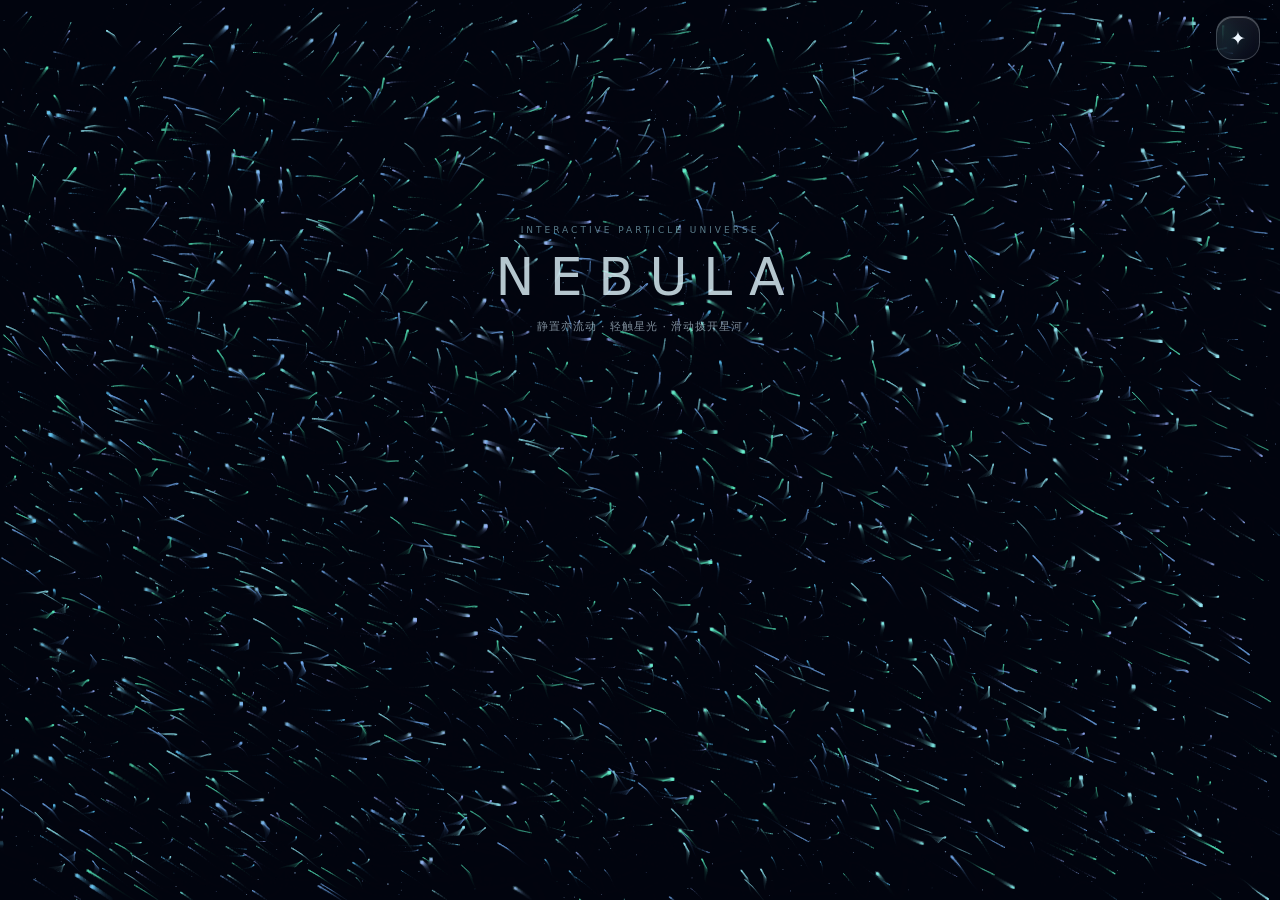
==== commit 52fe3a49: "Add local analytics dashboard and performance metrics (v1.6.0 candidate)" ====
--- a/index.html
+++ b/index.html
@@ -4,8 +4,8 @@
 <meta charset="utf-8">
 <meta name="viewport" content="width=device-width,initial-scale=1,viewport-fit=cover,maximum-scale=5">
 <meta name="theme-color" content="#050a16">
-<meta name="description" content="星云流 v1.5.0 · 单文件交互式粒子星空，无外部依赖。">
-<title>星云流 v1.5.0 · Nebula Flow</title>
+<meta name="description" content="星云流 v1.6.0 · 单文件交互式粒子星空，无外部依赖。">
+<title>星云流 v1.6.0 · Nebula Flow</title>
 <style>
 
 :root{color-scheme:dark;--ink:#eef7ff;--muted:#b2c4d6;--line:rgba(232,245,255,.22);--top:env(safe-area-inset-top,0px);--bottom:env(safe-area-inset-bottom,0px)}
@@ -28,6 +28,35 @@
 
 .wallpaper-mode .top,.wallpaper-mode .controls,.wallpaper-mode #copy,.wallpaper-mode #toast,.wallpaper-mode #status{display:none!important}
 
+/* v1.6.0 local analytics dashboard */
+.stats-intro{margin-bottom:12px!important}
+.stats-grid{display:grid;grid-template-columns:repeat(2,minmax(0,1fr));gap:8px;margin:12px 0 17px}
+.stats-card{min-width:0;padding:12px;border:1px solid rgba(236,249,255,.14);border-radius:16px;background:linear-gradient(145deg,rgba(224,245,255,.09),rgba(224,245,255,.025));box-shadow:inset 0 1px rgba(255,255,255,.08)}
+.stats-card span,.stats-card small{display:block;color:#b8cbdc;font-size:10px;line-height:1.5}
+.stats-card strong{display:block;margin:6px 0 4px;font-size:clamp(17px,4vw,22px);font-weight:700;color:#eafaff;font-variant-numeric:tabular-nums}
+.stats-card small{font-size:9px;color:#9fb4c7}
+.stats-section{margin-top:18px}.stats-heading{display:flex;align-items:center;justify-content:space-between;gap:8px;margin-bottom:9px}
+.stats-heading h3{margin:0!important}.stats-heading span{font-size:9px;color:#9fb4c7}
+.stats-scene-rows{display:grid;gap:9px}.stats-scene-row{display:grid;grid-template-columns:72px minmax(0,1fr) 48px;align-items:center;gap:8px;font-size:10px}
+.stats-scene-name{color:#dceaf5;white-space:nowrap}.stats-scene-track{height:7px;overflow:hidden;border-radius:99px;background:rgba(226,244,255,.10)}
+.stats-scene-fill{height:100%;border-radius:99px;background:linear-gradient(90deg,#59c9db,#a5a5ff)}
+.stats-scene-time{text-align:right;color:#b8cbdc;font-size:9px;font-variant-numeric:tabular-nums}
+.stats-week-bars{height:94px;display:grid;grid-template-columns:repeat(7,minmax(0,1fr));align-items:end;gap:7px;padding:8px 2px 0}
+.stats-day{height:86px;min-width:0;display:flex;flex-direction:column;justify-content:flex-end;align-items:center;gap:5px}
+.stats-day-value{font-size:8px;color:#aabed0;white-space:nowrap;font-variant-numeric:tabular-nums}
+.stats-day-track{height:56px;width:100%;display:flex;align-items:flex-end;overflow:hidden;border-radius:7px;background:rgba(226,244,255,.055)}
+.stats-day-fill{width:100%;min-height:2px;border-radius:6px 6px 2px 2px;background:linear-gradient(180deg,#9bdcf2,#5a7fbc)}
+.stats-day-label{font-size:9px;color:#c1d1df}
+.stats-performance{display:grid;grid-template-columns:repeat(3,minmax(0,1fr));gap:8px}
+.stats-performance>div{padding:10px 8px;border:1px solid rgba(236,249,255,.12);border-radius:13px;background:rgba(221,243,255,.035);min-width:0}
+.stats-performance small,.stats-performance strong{display:block}.stats-performance small{font-size:9px;color:#a9bdcf}
+.stats-performance strong{font-size:15px;margin-top:5px;color:#e7f8ff;font-variant-numeric:tabular-nums;white-space:nowrap;overflow:hidden;text-overflow:ellipsis}
+.stats-interactions{display:grid;grid-template-columns:repeat(2,minmax(0,1fr));gap:7px}
+.stats-interaction{display:flex;align-items:center;justify-content:space-between;gap:8px;padding:9px 10px;border-radius:12px;background:rgba(221,243,255,.045);font-size:10px;color:#bed0df}
+.stats-interaction strong{color:#e9f8ff;font-size:12px;font-variant-numeric:tabular-nums}
+.stats-privacy-note{margin-top:15px;padding:10px 11px;border:1px solid rgba(118,219,194,.18);border-radius:12px;background:rgba(84,190,158,.055);color:#b8e8dc;font-size:10px;line-height:1.7}
+@media(max-width:480px){.stats-performance{grid-template-columns:repeat(2,minmax(0,1fr))}.stats-scene-row{grid-template-columns:66px minmax(0,1fr) 43px}.stats-grid{gap:7px}.stats-card{padding:10px}.stats-day-value{font-size:7px}}
+
 </style>
 <link rel="icon" href='data:image/svg+xml,%3Csvg xmlns="http://www.w3.org/2000/svg" viewBox="0 0 64 64"%3E%3Crect width="64" height="64" rx="16" fill="%23050a16"/%3E%3Cpath d="M32 8L37 27L56 32L37 37L32 56L27 37L8 32L27 27Z" fill="%2375dcff"/%3E%3C/svg%3E'>
 </head>
@@ -37,7 +66,7 @@
 <div id="touchLayer" aria-hidden="true"></div>
 <div class="top"><button type="button" class="pill" id="menuBtn" aria-label="展开控制" aria-controls="controls mask" aria-expanded="false">✦</button></div>
 <div id="controls" class="controls hidden" aria-label="星云控制">
-<div class="control-head"><div class="brand"><div class="logo" aria-hidden="true"></div><div><div class="name">星云流 <span class="version">v1.5.0</span></div><div class="tag">NEBULA FLOW</div></div></div><button type="button" class="pill" id="pauseBtn" aria-label="暂停动画">Ⅱ</button></div>
+<div class="control-head"><div class="brand"><div class="logo" aria-hidden="true"></div><div><div class="name">星云流 <span class="version">v1.6.0</span></div><div class="tag">NEBULA FLOW</div></div></div><button type="button" class="pill" id="pauseBtn" aria-label="暂停动画">Ⅱ</button></div>
 <div id="status"><div id="fpsStatus">初始化中…</div><div id="coverageStatus" class="substatus">Canvas 2D</div></div>
 <div class="bottom"><div class="glass-dock" aria-label="主操作栏">
 <button type="button" class="primary accent scene-select" id="examplesBtn" aria-label="打开六个示例场景"><span class="dock-glyph">✦</span><span class="dock-current"><small>场景</small><strong id="currentScene">自然星云</strong></span><span class="chevron">›</span></button>
@@ -58,7 +87,7 @@
 <button type="button" class="tile" data-scene="orbit" style="--c1:rgba(164,94,244,.46);--c2:#d6a5ff"><strong>◎ 星环轨道</strong><small>星环弧线 · 旋转运动</small></button>
 <button type="button" class="tile" data-scene="vortex" style="--c1:rgba(63,120,238,.51);--c2:#9cbbff"><strong>◉ 旋涡风暴</strong><small>螺旋涡流 · 层次分明</small></button>
 <button type="button" class="tile" data-scene="nova" style="--c1:rgba(245,118,74,.49);--c2:#ffe0a0"><strong>✹ 超新星</strong><small>琥珀光束 · 爆发扩散</small></button>
-</div><div class="button-row"><button type="button" id="randomBtn">🎲 随机场景</button><button type="button" id="drawerTourBtn">▶ 自动巡演</button><button type="button" id="drawerSettingsBtn">⚙ 高级设置</button></div></div>
+</div><div class="button-row"><button type="button" id="randomBtn">🎲 随机场景</button><button type="button" id="drawerTourBtn">▶ 自动巡演</button><button type="button" id="drawerStatsBtn">▤ 数据统计</button><button type="button" id="drawerSettingsBtn">⚙ 高级设置</button></div></div>
 <div id="settingsPane" class="hidden"><p>简洁、流畅、兼容。仅保留必要的画面选项。</p>
 <h3>视觉与性能</h3>
 <div class="settings-line"><div><label for="density">粒子密度</label><small>可见星点数量，不会因拖尾积累成一团</small></div><input id="density" type="range" min="50" max="160" step="10" value="100"></div>
@@ -68,8 +97,28 @@
 <details class="advanced"><summary>更多选项 <span>拖尾 · 点击反馈 · 性能信息</span></summary><div class="settings-line"><div><label for="trail">拖尾长度</label><small>保留彗星尾焰；省电档也有轻量拖尾</small></div><input id="trail" type="range" min="0" max="100" step="10" value="78"></div>
 <div class="settings-line"><div><label for="waves">点击反馈</label><small>轻点一圈光波，同时推动附近粒子</small></div><input id="waves" class="toggle" type="checkbox" checked></div>
 <div class="settings-line"><div><label for="hud">性能信息</label><small>展开右侧控制卡后显示 FPS 和分布覆盖率</small></div><input id="hud" class="toggle" type="checkbox" checked></div>
-</details><h3>实用工具</h3><div class="button-row"><button type="button" id="saveBtn">▣ 保存画面 PNG</button><button type="button" id="fullBtn">⛶ 全屏展示</button><button type="button" id="resetBtn">↻ 恢复默认</button><button type="button" id="settingsExamplesBtn">✦ 返回例子</button></div>
+</details><h3>实用工具</h3><div class="button-row"><button type="button" id="saveBtn">▣ 保存画面 PNG</button><button type="button" id="fullBtn">⛶ 全屏展示</button><button type="button" id="openStatsBtn">▤ 数据统计</button><button type="button" id="resetBtn">↻ 恢复默认</button><button type="button" id="settingsExamplesBtn">✦ 返回例子</button></div>
 <div id="help"><p><b>操作提示</b>：轻点松开产生光波，按住滑动可连续拨开粒子；按空格暂停，按 1～6 切换场景，按 Esc 关闭面板。</p><p><b>兼容说明</b>：只依赖 Canvas 2D 与基础 DOM（动画定时器可回退）；没有 WebGL、网络请求或第三方库。画质与性能取决于设备，已验证环境见随包说明。</p></div></div>
+
+<div id="statsPane" class="hidden">
+<p class="stats-intro">查看星云流的使用习惯与实时渲染表现。数据仅保存在当前浏览器，不会上传。</p>
+<div class="stats-grid">
+<article class="stats-card"><span>累计活跃时间</span><strong id="statsTotalTime">0 秒</strong><small>仅统计页面可见且动画运行的时间</small></article>
+<article class="stats-card"><span>本次会话</span><strong id="statsSessionTime">0 秒</strong><small>从本次打开页面开始计算</small></article>
+<article class="stats-card"><span>访问会话</span><strong id="statsSessions">1</strong><small>当前浏览器累计打开次数</small></article>
+<article class="stats-card"><span>交互总次数</span><strong id="statsActions">0</strong><small>轻触、拖动、脉冲、切换与巡演</small></article>
+</div>
+<div class="stats-section"><div class="stats-heading"><h3>场景偏好</h3><span>按累计活跃时间</span></div><div id="statsSceneRows" class="stats-scene-rows"></div></div>
+<div class="stats-section"><div class="stats-heading"><h3>近 7 日活跃</h3><span>本地日期</span></div><div id="statsWeekBars" class="stats-week-bars"></div></div>
+<div class="stats-section"><div class="stats-heading"><h3>实时渲染性能</h3><span>本地采样</span></div><div class="stats-performance">
+<div><small>当前 FPS</small><strong id="statsCurrentFps">—</strong></div><div><small>采样平均 FPS</small><strong id="statsAverageFps">—</strong></div>
+<div><small>平均绘制耗时</small><strong id="statsRenderMs">—</strong></div><div><small>平均模拟耗时</small><strong id="statsSimMs">—</strong></div>
+<div><small>当前粒子数</small><strong id="statsParticles">—</strong></div><div><small>画布分辨率</small><strong id="statsCanvasSize">—</strong></div>
+</div></div>
+<div class="stats-section"><div class="stats-heading"><h3>交互明细</h3><span>累计次数</span></div><div id="statsInteractionRows" class="stats-interactions"></div></div>
+<div id="statsPrivacyNote" class="stats-privacy-note">本地存储 · 无账号 · 无遥测 · 可随时导出或清空</div>
+<div class="button-row stats-actions"><button type="button" id="statsExportJson">导出 JSON</button><button type="button" id="statsExportCsv">导出 CSV</button><button type="button" id="statsResetBtn">清空统计</button><button type="button" id="statsBackBtn">返回设置</button></div>
+</div>
 </div></div>
 <script>
 /* Dependency-free playback and load control, shared by browser and logic tests. */
@@ -114,17 +163,47 @@
 var opts={};
 function copy(a){var out={},k;for(k in a)if(Object.prototype.hasOwnProperty.call(a,k))out[k]=a[k];return out;}
 function getStore(k){try{return win.localStorage.getItem(k);}catch(e){return null;}}
-function setStore(k,v){try{win.localStorage.setItem(k,v);}catch(e){}}
+function setStore(k,v){try{win.localStorage.setItem(k,v);return true;}catch(e){return false;}}
 function limit(n,a,b){return Math.max(a,Math.min(b,n));}
 function number(n,d){n=Number(n);return isFinite(n)?n:d;}
 function frac(n){return n-Math.floor(n);}
 function rnd(a){return frac(Math.sin(a*127.1+seed*19.7)*43758.5453123);}
 function load(){opts=copy(defaults);var data;try{data=JSON.parse(getStore('nebula_flow_v15_settings')||getStore('nebula_flow_v14_settings')||getStore('nebula_flow_v13_settings')||getStore('nebula_flow_v12_settings')||getStore('nebula_flow_v11_settings')||getStore('nebula_flow_v1_settings')||'null');if(!getStore('nebula_flow_v15_settings')&&!getStore('nebula_flow_v12_settings')&&!getStore('nebula_flow_v11_settings')&&data) data.hud=false;}catch(e){data=null;}if(data&&typeof data==='object'){for(var k in defaults)if(Object.prototype.hasOwnProperty.call(data,k))opts[k]=data[k];}opts.density=limit(number(opts.density,100),50,160);opts.speed=limit(number(opts.speed,100),30,170);opts.trail=limit(number(opts.trail,45),0,100);if(['auto','high','low'].indexOf(opts.quality)<0)opts.quality='auto';if(['auto','ice','purple','gold'].indexOf(opts.palette)<0)opts.palette='auto';opts.brightness=limit(number(opts.brightness,100),30,140);opts.strength=limit(number(opts.strength,100),0,200);opts.renderscale=limit(number(opts.renderscale,100),50,150);opts.colorHue=(number(opts.colorHue,190)%360+360)%360;var booleans=['waves','hud','interactive','audio','showui','parallax','customcolor'];for(var j=0;j<booleans.length;j++){var key=booleans[j];if(typeof opts[key]!=='boolean')opts[key]=defaults[key];}var s=getStore('nebula_flow_v1_scene');for(var i=0;i<SCENES.length;i++)if(SCENES[i].id===s){scene=s;sceneIndex=i;break;}}
 load();
+
+/* Local-only analytics: no network, no identifiers, browser localStorage only. */
+var statsData=null,statsThisSessionMs=0,statsLastAt=0,statsLastFlush=0,statsStorageOK=true;
+function statsBlank(){return{version:1,sessions:0,totalActiveMs:0,dailyMs:{},sceneMs:{nebula:0,aurora:0,deep:0,orbit:0,vortex:0,nova:0},interactions:{taps:0,drags:0,pulses:0,sceneSwitches:0,tours:0,randomScenes:0},performance:{samples:0,sumFps:0,minFps:0,maxFps:0,sumRenderMs:0,sumSimulationMs:0,frames:0},updatedAt:0};}
+function statsDateKey(d){return d.getFullYear()+'-'+String(d.getMonth()+1).padStart(2,'0')+'-'+String(d.getDate()).padStart(2,'0');}
+function statsLoad(){var d=statsBlank();if(hostMode)return d;var raw=getStore('nebula_flow_v16_stats'),saved=null;try{saved=raw?JSON.parse(raw):null;}catch(e){saved=null;}if(saved&&typeof saved==='object'){d.sessions=Math.max(0,number(saved.sessions,0));d.totalActiveMs=Math.max(0,number(saved.totalActiveMs,0));d.dailyMs=saved.dailyMs&&typeof saved.dailyMs==='object'?saved.dailyMs:{};d.sceneMs=Object.assign(d.sceneMs,saved.sceneMs||{});d.interactions=Object.assign(d.interactions,saved.interactions||{});d.performance=Object.assign(d.performance,saved.performance||{});d.updatedAt=Math.max(0,number(saved.updatedAt,0));}
+for(var i=0;i<SCENES.length;i++){var id=SCENES[i].id;d.sceneMs[id]=Math.max(0,number(d.sceneMs[id],0));}
+Object.keys(d.dailyMs).forEach(function(k){d.dailyMs[k]=Math.max(0,number(d.dailyMs[k],0));});
+var dates=Object.keys(d.dailyMs).sort();while(dates.length>60)delete d.dailyMs[dates.shift()];
+['taps','drags','pulses','sceneSwitches','tours','randomScenes'].forEach(function(k){d.interactions[k]=Math.max(0,number(d.interactions[k],0));});
+['samples','sumFps','minFps','maxFps','sumRenderMs','sumSimulationMs','frames'].forEach(function(k){d.performance[k]=Math.max(0,number(d.performance[k],0));});
+d.sessions++;statsLastAt=clock();statsLastFlush=statsLastAt;return d;}
+function statsDuration(ms){var s=Math.floor(Math.max(0,ms)/1000),days=Math.floor(s/86400),hours=Math.floor(s%86400/3600),mins=Math.floor(s%3600/60);if(days)return days+'天 '+hours+'小时';if(hours)return hours+'小时 '+mins+'分';if(mins)return mins+'分钟';return s+'秒';}
+function statsAccumulate(now){if(!statsData||hostMode)return;if(!statsLastAt){statsLastAt=now;return;}var delta=now-statsLastAt;statsLastAt=now;if(!isFinite(delta)||delta<=0)return;delta=Math.min(delta,10000);if(!visible||paused||hostPaused||doc.hidden||!ctx)return;statsData.totalActiveMs+=delta;statsThisSessionMs+=delta;var key=statsDateKey(new Date());statsData.dailyMs[key]=(statsData.dailyMs[key]||0)+delta;statsData.sceneMs[scene]=(statsData.sceneMs[scene]||0)+delta;}
+function statsRecord(k){if(!statsData||hostMode||!statsData.interactions)return;if(Object.prototype.hasOwnProperty.call(statsData.interactions,k))statsData.interactions[k]++;}
+function statsRecordFrame(f,renderMs,simMs){if(!statsData||hostMode)return;var p=statsData.performance;p.samples++;f=limit(number(f,0),0,240);p.sumFps+=f;if(!p.minFps||f<p.minFps)p.minFps=f;p.maxFps=Math.max(p.maxFps,f);p.sumRenderMs+=limit(number(renderMs,0),0,1000);p.sumSimulationMs+=limit(number(simMs,0),0,1000);p.frames++;}
+function statsFlush(force){if(!statsData||hostMode)return;var now=clock();statsAccumulate(now);if(!force&&now-statsLastFlush<15000)return;statsData.updatedAt=Date.now();statsStorageOK=setStore('nebula_flow_v16_stats',JSON.stringify(statsData));statsLastFlush=now;}
+function statsText(id,v){var n=el(id);if(n)n.textContent=String(v);}
+function statsUpdateUI(){if(!statsData||hostMode||!el('statsPane'))return;statsAccumulate(clock());var p=statsData.performance,it=statsData.interactions;statsText('statsTotalTime',statsDuration(statsData.totalActiveMs));statsText('statsSessionTime',statsDuration(statsThisSessionMs));statsText('statsSessions',statsData.sessions);var total=0;Object.keys(it).forEach(function(k){total+=it[k]||0;});statsText('statsActions',total);statsText('statsCurrentFps',ctx?Math.round(ema)+' FPS':'—');statsText('statsAverageFps',p.samples?(p.sumFps/p.samples).toFixed(1)+' FPS':'采集中');statsText('statsRenderMs',p.samples?(p.sumRenderMs/p.samples).toFixed(2)+' ms':'采集中');statsText('statsSimMs',p.samples?(p.sumSimulationMs/p.samples).toFixed(2)+' ms':'采集中');statsText('statsParticles',particles.length.toLocaleString('zh-CN'));statsText('statsCanvasSize',canvas.width+' × '+canvas.height);
+var root=el('statsSceneRows');if(root){root.textContent='';var sum=0;for(var i=0;i<SCENES.length;i++)sum+=statsData.sceneMs[SCENES[i].id]||0;for(i=0;i<SCENES.length;i++){var sc=SCENES[i],ms=statsData.sceneMs[sc.id]||0,row=doc.createElement('div');row.className='stats-scene-row';var name=doc.createElement('span');name.className='stats-scene-name';name.textContent=sc.name;var track=doc.createElement('div');track.className='stats-scene-track';var fill=doc.createElement('div');fill.className='stats-scene-fill';fill.style.width=(sum?ms/sum*100:0)+'%';track.appendChild(fill);var time=doc.createElement('span');time.className='stats-scene-time';time.textContent=statsDuration(ms);row.appendChild(name);row.appendChild(track);row.appendChild(time);root.appendChild(row);}}
+var week=el('statsWeekBars');if(week){week.textContent='';var days=[],max=0;for(i=6;i>=0;i--){var date=new Date();date.setHours(12,0,0,0);date.setDate(date.getDate()-i);var value=statsData.dailyMs[statsDateKey(date)]||0;days.push({date:date,value:value});max=Math.max(max,value);}days.forEach(function(item){var day=doc.createElement('div');day.className='stats-day';var top=doc.createElement('span');top.className='stats-day-value';top.textContent=item.value>=3600000?(item.value/3600000).toFixed(1)+'h':Math.round(item.value/60000)+'m';var track=doc.createElement('div');track.className='stats-day-track';var fill=doc.createElement('div');fill.className='stats-day-fill';fill.style.height=(max?Math.max(3,item.value/max*56):3)+'px';track.appendChild(fill);var label=doc.createElement('span');label.className='stats-day-label';label.textContent=(item.date.getMonth()+1)+'/'+item.date.getDate();day.appendChild(top);day.appendChild(track);day.appendChild(label);week.appendChild(day);});}
+var list=el('statsInteractionRows');if(list){list.textContent='';[['taps','轻触'],['drags','拖动'],['pulses','能量脉冲'],['sceneSwitches','场景切换'],['tours','自动巡演'],['randomScenes','随机场景']].forEach(function(pair){var row=doc.createElement('div');row.className='stats-interaction';var label=doc.createElement('span');label.textContent=pair[1];var value=doc.createElement('strong');value.textContent=it[pair[0]]||0;row.appendChild(label);row.appendChild(value);list.appendChild(row);});}
+statsText('statsPrivacyNote',statsStorageOK?'隐私：数据仅保存在当前浏览器，不上传、不跨设备同步。可导出 JSON/CSV 或清空。':'浏览器限制了本地存储；数据仅在本次页面打开期间保留。');}
+function statsSnapshot(){statsAccumulate(clock());return{product:'Nebula Flow',version:'1.6.0',exportedAt:new Date().toISOString(),privacy:'本地统计；不包含 IP、账号、设备标识或浏览记录。',currentSessionActiveMs:Math.round(statsThisSessionMs),currentScene:scene,currentPerformance:{fps:Math.round(ema),particles:particles.length,renderMs:lastRenderCost,simulationMs:lastSimulationCost},statistics:statsData};}
+function statsDownload(name,content,type){var blob=new Blob([content],{type:type}),url=win.URL.createObjectURL(blob),a=doc.createElement('a');a.href=url;a.download=name;doc.body.appendChild(a);a.click();a.remove();setTimeout(function(){win.URL.revokeObjectURL(url);},1200);}
+function statsExportJson(){statsFlush(true);statsDownload('nebula-flow-statistics-'+statsDateKey(new Date())+'.json',JSON.stringify(statsSnapshot(),null,2),'application/json;charset=utf-8');toast('统计 JSON 已导出');}
+function statsExportCsv(){statsFlush(true);var p=statsData.performance,it=statsData.interactions,rows=[['指标','数值'],['版本','1.6.0'],['累计活跃毫秒',Math.round(statsData.totalActiveMs)],['累计活跃时间',statsDuration(statsData.totalActiveMs)],['本次会话毫秒',Math.round(statsThisSessionMs)],['访问会话数',statsData.sessions],['性能样本数',p.samples],['采样平均 FPS',p.samples?(p.sumFps/p.samples).toFixed(2):''],['最低采样 FPS',p.minFps||''],['最高采样 FPS',p.maxFps||''],['平均绘制耗时 ms',p.samples?(p.sumRenderMs/p.samples).toFixed(3):''],['平均模拟耗时 ms',p.samples?(p.sumSimulationMs/p.samples).toFixed(3):'']];Object.keys(it).forEach(function(k){rows.push(['交互_'+k,it[k]]);});SCENES.forEach(function(sc){rows.push(['场景_'+sc.name+'_毫秒',Math.round(statsData.sceneMs[sc.id]||0)]);});Object.keys(statsData.dailyMs).sort().forEach(function(k){rows.push(['每日_'+k+'_毫秒',Math.round(statsData.dailyMs[k])]);});var csv='\ufeff'+rows.map(function(row){return row.map(function(v){return '"'+String(v).replace(/"/g,'""')+'"';}).join(',');}).join('\r\n');statsDownload('nebula-flow-statistics-'+statsDateKey(new Date())+'.csv',csv,'text/csv;charset=utf-8');toast('统计 CSV 已导出');}
+function statsReset(){if(!win.confirm('确定清空本地统计数据？此操作不会影响画面设置。'))return;statsData=statsBlank();statsData.sessions=1;statsThisSessionMs=0;statsLastAt=clock();statsFlush(true);statsUpdateUI();toast('本地统计已清空');}
+
+statsData=statsLoad();
 function save(){setStore('nebula_flow_v15_settings',JSON.stringify(opts));}
 function toast(t){el('toast').textContent=t;el('toast').className='show';clearTimeout(toastTimer);toastTimer=setTimeout(function(){el('toast').className='';},1500);}
 function syncControls(){el('controls').className=controlsOpen?'controls':'controls hidden';el('menuBtn').setAttribute('aria-expanded',controlsOpen||drawer?'true':'false');el('menuBtn').setAttribute('aria-label',controlsOpen||drawer?'收起控制':'展开控制');el('menuBtn').textContent=controlsOpen||drawer?'×':'✦';}
-function setDrawer(name){if(name==='settings'&&hostMode){toast('请在 Wallpaper Engine 的属性面板调整设置');return;}var hadDrawer=!!drawer;if(name){clearTimeout(toastTimer);el('toast').className='';controlsOpen=false;}drawer=name;el('mask').className=name?'open':'';el('mask').setAttribute('aria-hidden',name?'false':'true');el('examplesPane').className=name==='examples'?'':'hidden';el('settingsPane').className=name==='settings'?'':'hidden';el('drawerTitle').textContent=name==='settings'?'设置与工具 · v1.5.0':'选择一个宇宙';syncControls();if(name)el('closeDrawer').focus();else if(initialized&&hadDrawer)el('menuBtn').focus();}
+function setDrawer(name){if((name==='settings'||name==='stats')&&hostMode){toast('请在 Wallpaper Engine 的属性面板调整设置');return;}var hadDrawer=!!drawer;if(name){clearTimeout(toastTimer);el('toast').className='';controlsOpen=false;}drawer=name;el('mask').className=name?'open':'';el('mask').setAttribute('aria-hidden',name?'false':'true');el('examplesPane').className=name==='examples'?'':'hidden';el('settingsPane').className=name==='settings'?'':'hidden';el('statsPane').className=name==='stats'?'':'hidden';el('drawerTitle').textContent=name==='settings'?'设置与工具 · v1.6.0':name==='stats'?'使用统计 · v1.6.0':'选择一个宇宙';syncControls();if(name==='stats')statsUpdateUI();if(name)el('closeDrawer').focus();else if(initialized&&hadDrawer)el('menuBtn').focus();}
 function updateBtns(){var nodes=doc.querySelectorAll('[data-scene]');for(var i=0;i<nodes.length;i++){var on=nodes[i].getAttribute('data-scene')===scene;nodes[i].setAttribute('aria-pressed',on?'true':'false');}el('currentScene').textContent=SCENES[sceneIndex].name;el('tourBtn').textContent=touring?'■ 停止':'▶ 巡演';el('tourBtn').className=touring?'primary tour-dock touring':'primary tour-dock';el('drawerTourBtn').textContent=touring?'■ 停止巡演':'▶ 自动巡演';el('tourProgress').className=touring?'progress active':'progress';}
 function densityTarget(){var areaFactor=limit(W*H/(390*820),.6,2.5);var base=opts.quality==='high'?2300:1700;var baseline=limit(base*areaFactor,400,opts.quality==='high'?4400:3000);return Math.round(Math.max(400,baseline*opts.density/100));}
 function footprint(id,i,u,v){var q=i%20,x=u,y=v,a,r;
@@ -167,11 +246,11 @@
   layout(scene,!oldCount);buildBg();if(ctx)render(0,true);
 }
 
-function switchScene(id,fromTour){var i;for(i=0;i<SCENES.length;i++)if(SCENES[i].id===id)break;if(i>=SCENES.length)return;if(!fromTour)stopTour();scene=id;sceneIndex=i;layout(scene,false);setStore('nebula_flow_v1_scene',scene);updateBtns();setDrawer(null);toast('✦ '+SCENES[i].name+' · 平滑转场');el('copy').className='center-copy fade';showCopy=false;}
-function tourStart(){if(touring){stopTour();toast('巡演已停止');return;}touring=true;paused=false;el('pauseBtn').textContent='Ⅱ';el('pauseBtn').setAttribute('aria-label','暂停动画');tourAt=elapsed;restartTime();updateBtns();toast('柔和巡演已开启 · 不中断粒子流');setDrawer(null);}
+function switchScene(id,fromTour){var i;for(i=0;i<SCENES.length;i++)if(SCENES[i].id===id)break;if(i>=SCENES.length)return;if(id!==scene){statsAccumulate(clock());statsRecord('sceneSwitches');}if(!fromTour)stopTour();scene=id;sceneIndex=i;layout(scene,false);setStore('nebula_flow_v1_scene',scene);updateBtns();setDrawer(null);toast('✦ '+SCENES[i].name+' · 平滑转场');el('copy').className='center-copy fade';showCopy=false;}
+function tourStart(){if(touring){stopTour();toast('巡演已停止');return;}statsRecord('tours');touring=true;paused=false;el('pauseBtn').textContent='Ⅱ';el('pauseBtn').setAttribute('aria-label','暂停动画');tourAt=elapsed;restartTime();updateBtns();toast('柔和巡演已开启 · 不中断粒子流');setDrawer(null);}
 function stopTour(){if(!touring)return;touring=false;updateBtns();}
 function clock(){return (win.performance&&win.performance.now)?win.performance.now():Date.now();}
-function pulse(x,y,force){if(!ctx||hostPaused||paused)return;force=force||1;rings.push({x:x,y:y,t:0,max:48+force*28});if(rings.length>9)rings.shift();for(var i=0;i<particles.length;i++){var p=particles[i],dx=p.x-x,dy=p.y-y,r2=dx*dx+dy*dy;if(r2<26000&&r2>2){var d=Math.sqrt(r2),imp=(1-d/162)*Math.min(13,10*force);p.vx+=dx/d*imp;p.vy+=dy/d*imp;}}if(opts.waves){var w=doc.createElement('div');w.className='wave';w.style.left=x+'px';w.style.top=y+'px';el('touchLayer').appendChild(w);setTimeout(function(){if(w.parentNode)w.parentNode.removeChild(w);},700);}}
+function pulse(x,y,force){if(!ctx||hostPaused||paused)return;statsRecord('pulses');force=force||1;rings.push({x:x,y:y,t:0,max:48+force*28});if(rings.length>9)rings.shift();for(var i=0;i<particles.length;i++){var p=particles[i],dx=p.x-x,dy=p.y-y,r2=dx*dx+dy*dy;if(r2<26000&&r2>2){var d=Math.sqrt(r2),imp=(1-d/162)*Math.min(13,10*force);p.vx+=dx/d*imp;p.vy+=dy/d*imp;}}if(opts.waves){var w=doc.createElement('div');w.className='wave';w.style.left=x+'px';w.style.top=y+'px';el('touchLayer').appendChild(w);setTimeout(function(){if(w.parentNode)w.parentNode.removeChild(w);},700);}}
 function pointerPoint(e){var r=canvas.getBoundingClientRect();return{x:e.clientX-r.left,y:e.clientY-r.top};}
 function down(x,y){if(!opts.interactive||hostPaused||paused||mouseDown)return;stopTour();canvas.focus();mouseDown=true;pointerX=x;pointerY=y;dragSession={x:x,y:y,startX:x,startY:y,downAt:clock(),dragged:false};el('copy').className='center-copy fade';}
 function applyDrag(x0,y0,x1,y1){if(!opts.interactive||hostPaused||paused)return;var sx=x1-x0,sy=y1-y0,dist=Math.sqrt(sx*sx+sy*sy);if(dist<.5)return;
@@ -195,12 +274,12 @@
 }
 
 function move(x,y){if(!mouseDown||!dragSession)return;var s=dragSession,dx=x-s.x,dy=y-s.y;pointerX=x;pointerY=y;
-  if(!s.dragged&&Math.sqrt((x-s.startX)*(x-s.startX)+(y-s.startY)*(y-s.startY))>=9){s.dragged=true;dragCount++;}
+  if(!s.dragged&&Math.sqrt((x-s.startX)*(x-s.startX)+(y-s.startY)*(y-s.startY))>=9){s.dragged=true;dragCount++;statsRecord('drags');}
   if(s.dragged){var distance=Math.sqrt(dx*dx+dy*dy),steps=Math.min(8,Math.max(1,Math.ceil(distance/22)));for(var j=1;j<=steps;j++){var ax=s.x+dx*(j-1)/steps,ay=s.y+dy*(j-1)/steps,bx=s.x+dx*j/steps,by=s.y+dy*j/steps;applyDrag(ax,ay,bx,by);}}
   s.x=x;s.y=y;
 }
 function endInput(cancel,x,y){if(!mouseDown||!dragSession)return;var s=dragSession;if(typeof x==='number'&&typeof y==='number')move(x,y);mouseDown=false;dragSession=null;
-  if(!cancel&&!s.dragged&&clock()-s.downAt<500){tapCount++;pulse(s.x,s.y,1);}
+  if(!cancel&&!s.dragged&&clock()-s.downAt<500){tapCount++;statsRecord('taps');pulse(s.x,s.y,1);}
 }
 function attachInputs(){if(win.PointerEvent){canvas.addEventListener('pointerdown',function(e){if(mouseDown||e.isPrimary===false||e.pointerType==='mouse'&&e.button!==0)return;e.preventDefault();var p=pointerPoint(e);activePointer=e.pointerId;down(p.x,p.y);try{if(canvas.setPointerCapture)canvas.setPointerCapture(e.pointerId);}catch(ignore){}});
   canvas.addEventListener('pointermove',function(e){if(opts.parallax){var hover=pointerPoint(e);pointerX=hover.x;pointerY=hover.y;}if(!mouseDown||e.pointerId!==activePointer)return;e.preventDefault();var evs=typeof e.getCoalescedEvents==='function'?e.getCoalescedEvents():null;if(evs&&evs.length){for(var i=Math.max(0,evs.length-12);i<evs.length;i++){var cp=pointerPoint(evs[i]);move(cp.x,cp.y);}}var p=pointerPoint(e);move(p.x,p.y);});
@@ -290,7 +369,7 @@
   if(!frame.draw)return;t=clock();
   if(touring){var progress=(elapsed-tourAt)/tourPeriod;if(progress>=1){tourAt=elapsed;switchScene(SCENES[(sceneIndex+1)%SCENES.length].id,true);progress=0;}el('tourProgress').style.transform='scaleX('+limit(progress,0,1)+')';}
   try{render(frame.drawMs,false,frame.alpha);}catch(error){paused=true;stopLoop();el('fallbackText').className='no-canvas';el('fallbackText').textContent='动画已暂停：'+error.message;return;}
-  lastRenderCost=clock()-t;frameNumber++;fps=1000/Math.max(1,frame.drawMs);ema=1000/((1000/ema)*.92+frame.drawMs*.08);
+  lastRenderCost=clock()-t;frameNumber++;fps=1000/Math.max(1,frame.drawMs);ema=1000/((1000/ema)*.92+frame.drawMs*.08);statsRecordFrame(ema,lastRenderCost,lastSimulationCost);
   if(opts.quality==='auto'){
     /* Measure the configured workload cycle, not the slower observed draw cycle.
        Simulation accumulated across missed draws is normalized separately; a
@@ -299,18 +378,19 @@
     var normalizedCost=(lastRenderCost+simulationCostSinceDraw*Math.min(1,targetPeriod/Math.max(1,frame.drawMs)))*Math.min(1,(1000/60)/targetPeriod);
     if(loadControl.observe(normalizedCost,targetPeriod,frame.drawMs)){qualityStep=loadControl.level;resize();}
   }
-  simulationCostSinceDraw=0;if(opts.hud&&elapsed-lastHudAt>=250){lastHudAt=elapsed;el('fpsStatus').textContent=Math.round(ema)+' FPS · 2D '+(opts.quality==='low'?'省电':opts.quality==='high'?'高清':'自动');}
+  simulationCostSinceDraw=0;statsAccumulate(clock());if(opts.hud&&elapsed-lastHudAt>=250){lastHudAt=elapsed;el('fpsStatus').textContent=Math.round(ema)+' FPS · 2D '+(opts.quality==='low'?'省电':opts.quality==='high'?'高清':'自动');}
 }
 function stopLoop(){if(raf){cancelFrame(raf);raf=0;}}
 function restartTime(){last=0;playback.reset();simulationCostSinceDraw=0;if(!visible||paused||hostPaused){stopLoop();return;}if(ctx&&!raf)raf=nextFrame(tick);}
 function setQuality(){resize();restartTime();}
-function bind(){var all=doc.querySelectorAll('[data-scene]');for(var i=0;i<all.length;i++)(function(button){button.addEventListener('click',function(){switchScene(button.getAttribute('data-scene'),false);});})(all[i]);el('examplesBtn').addEventListener('click',function(){setDrawer('examples');});el('menuBtn').addEventListener('click',function(){var open=!(controlsOpen||drawer);setDrawer(null);controlsOpen=open;syncControls();});el('settingsBtn').addEventListener('click',function(){setDrawer('settings');});el('closeDrawer').addEventListener('click',function(){setDrawer(null);});el('mask').addEventListener('click',function(e){if(e.target===this)setDrawer(null);});el('drawerSettingsBtn').addEventListener('click',function(){setDrawer('settings');});el('settingsExamplesBtn').addEventListener('click',function(){setDrawer('examples');});el('tourBtn').addEventListener('click',tourStart);el('drawerTourBtn').addEventListener('click',tourStart);el('pauseBtn').addEventListener('click',function(){paused=!paused;if(!paused&&ctx)el('fallbackText').className='no-canvas hidden';this.textContent=paused?'▶':'Ⅱ';this.setAttribute('aria-label',paused?'继续动画':'暂停动画');stopTour();restartTime();toast(paused?'动画已暂停':'动画已继续');});el('pulseBtn').addEventListener('click',function(){pulse(W*.5,H*.48,2);setDrawer(null);toast('能量脉冲已释放');});el('randomBtn').addEventListener('click',function(){switchScene(SCENES[Math.floor(Math.random()*SCENES.length)].id,false);});
+function bind(){var all=doc.querySelectorAll('[data-scene]');for(var i=0;i<all.length;i++)(function(button){button.addEventListener('click',function(){switchScene(button.getAttribute('data-scene'),false);});})(all[i]);el('examplesBtn').addEventListener('click',function(){setDrawer('examples');});el('menuBtn').addEventListener('click',function(){var open=!(controlsOpen||drawer);setDrawer(null);controlsOpen=open;syncControls();});el('settingsBtn').addEventListener('click',function(){setDrawer('settings');});el('closeDrawer').addEventListener('click',function(){setDrawer(null);});el('mask').addEventListener('click',function(e){if(e.target===this)setDrawer(null);});el('drawerSettingsBtn').addEventListener('click',function(){setDrawer('settings');});el('drawerStatsBtn').addEventListener('click',function(){setDrawer('stats');});el('openStatsBtn').addEventListener('click',function(){setDrawer('stats');});el('statsBackBtn').addEventListener('click',function(){setDrawer('settings');});el('statsExportJson').addEventListener('click',statsExportJson);el('statsExportCsv').addEventListener('click',statsExportCsv);el('statsResetBtn').addEventListener('click',statsReset);el('settingsExamplesBtn').addEventListener('click',function(){setDrawer('examples');});el('tourBtn').addEventListener('click',tourStart);el('drawerTourBtn').addEventListener('click',tourStart);el('pauseBtn').addEventListener('click',function(){statsAccumulate(clock());paused=!paused;statsLastAt=clock();if(!paused&&ctx)el('fallbackText').className='no-canvas hidden';this.textContent=paused?'▶':'Ⅱ';this.setAttribute('aria-label',paused?'继续动画':'暂停动画');stopTour();restartTime();toast(paused?'动画已暂停':'动画已继续');});el('pulseBtn').addEventListener('click',function(){pulse(W*.5,H*.48,2);setDrawer(null);toast('能量脉冲已释放');});el('randomBtn').addEventListener('click',function(){statsRecord('randomScenes');switchScene(SCENES[Math.floor(Math.random()*SCENES.length)].id,false);});
   var keys=['density','speed','trail','quality','palette','waves','hud'];for(i=0;i<keys.length;i++)(function(k){var ctrl=el(k);ctrl.addEventListener(k==='waves'||k==='hud'||k==='quality'||k==='palette'?'change':'input',function(){opts[k]=this.type==='checkbox'?this.checked:this.type==='range'?Number(this.value):this.value;save();if(k==='density'||k==='quality'){if(k==='density')layout(scene,false);else setQuality();}if(k==='hud'){el('status').style.display=opts.hud?'':'none';lastHudAt=-250;}});})(keys[i]);
-  el('saveBtn').addEventListener('click',function(){if(!ctx){toast('当前浏览器不支持画面保存');return;}try{var a=doc.createElement('a');a.download='nebula-flow-v1.5.0-'+Date.now()+'.png';a.href=canvas.toDataURL('image/png');a.click();toast('已生成 PNG 截图');}catch(e){toast('当前浏览器不支持图片下载');}});
+  el('saveBtn').addEventListener('click',function(){if(!ctx){toast('当前浏览器不支持画面保存');return;}try{var a=doc.createElement('a');a.download='nebula-flow-v1.6.0-'+Date.now()+'.png';a.href=canvas.toDataURL('image/png');a.click();toast('已生成 PNG 截图');}catch(e){toast('当前浏览器不支持图片下载');}});
   el('fullBtn').addEventListener('click',function(){var fn=doc.documentElement.requestFullscreen||doc.documentElement.webkitRequestFullscreen;if(!fn){toast('当前浏览器暂不支持全屏');return;}try{var r=fn.call(doc.documentElement);if(r&&r.catch)r.catch(function(){toast('浏览器未允许全屏');});}catch(e){toast('浏览器未允许全屏');}});
   el('resetBtn').addEventListener('click',function(){opts=copy(defaults);stopTour();seed+=.1;for(var j=0;j<keys.length;j++){var id=keys[j],v=el(id);if(v.type==='checkbox')v.checked=opts[id];else v.value=opts[id];}save();qualityStep=1;loadControl=new win.NebulaCore.QualityController();resize();switchScene('nebula',false);el('status').style.display=opts.hud?'':'none';applyPresentation();toast('设置已恢复默认');});
-  win.addEventListener('blur',function(){endInput(true);if(activePointer!==null){try{canvas.releasePointerCapture(activePointer);}catch(ignore){}activePointer=null;}});win.addEventListener('resize',function(){resize();restartTime();});if(win.visualViewport&&win.visualViewport.addEventListener){win.visualViewport.addEventListener('resize',function(){resize();restartTime();});}doc.addEventListener('visibilitychange',function(){visible=!doc.hidden;restartTime();});win.addEventListener('keydown',function(e){if(e.key==='Escape'){controlsOpen=false;setDrawer(null);return;}if(drawer||/INPUT|SELECT|TEXTAREA/.test(e.target.tagName))return;if(e.key===' '||e.key==='Spacebar'){if(/BUTTON|SUMMARY/.test(e.target.tagName))return;e.preventDefault();el('pauseBtn').click();}var n=Number(e.key);if(n>=1&&n<=6)switchScene(SCENES[n-1].id,false);});attachInputs();}
-function start(){var keys=['density','speed','trail','quality','palette','waves','hud'];for(var i=0;i<keys.length;i++){var c=el(keys[i]);if(c.type==='checkbox')c.checked=opts[keys[i]];else c.value=opts[keys[i]];}el('status').style.display=opts.hud?'':'none';updateBtns();bind();initialized=true;applyPresentation();if(pendingHostProperties){var initialProperties=pendingHostProperties;pendingHostProperties=null;win.wallpaperPropertyListener.applyUserProperties(initialProperties,true);}if(ctx){resize();el('coverageStatus').textContent='星点引擎就绪';restartTime();setTimeout(function(){if(showCopy){el('copy').className='center-copy fade';showCopy=false;}},2400);}else{el('fpsStatus').textContent='此浏览器不支持 Canvas';}win.__NebulaDebug={state:function(){return{build:'1.5.0',scene:scene,particles:particles.length,drawn:drawn,fps:Math.round(ema),coverage:coverage,paused:paused,touring:touring,canvasWidth:canvas.width,canvasHeight:canvas.height,logicalWidth:W,logicalHeight:H,quality:opts.quality,options:copy(opts),pointer:{x:pointerX,y:pointerY},hostMode:hostMode,hostPaused:hostPaused,targetFPS:hostFPS,hostEvents:copy(hostEvents),qualityLevel:loadControl.level,frames:frameNumber,simulationSteps:simulationSteps,tails:tailCount,renderCost:lastRenderCost,simulationCost:lastSimulationCost,audioLevel:audioLevel,elapsed:Math.round(elapsed),frameScheduled:!!raf,backgroundCached:!!bgLayer,gesture:{taps:tapCount,drags:dragCount,impulses:dragImpulseCount,active:mouseDown,strokes:dragMarks.length}};},sample:function(){return particles.slice(0,64).map(function(p){return{x:p.x,y:p.y,vx:p.vx,vy:p.vy};});},audio:receiveAudio,select:function(id){switchScene(id,false);},tour:tourStart,pulse:pulse,reset:function(){el('resetBtn').click();}};}
+  win.addEventListener('blur',function(){statsAccumulate(clock());statsFlush(true);endInput(true);if(activePointer!==null){try{canvas.releasePointerCapture(activePointer);}catch(ignore){}activePointer=null;}});win.addEventListener('resize',function(){resize();restartTime();});if(win.visualViewport&&win.visualViewport.addEventListener){win.visualViewport.addEventListener('resize',function(){resize();restartTime();});}doc.addEventListener('visibilitychange',function(){statsAccumulate(clock());visible=!doc.hidden;statsLastAt=clock();statsFlush(true);restartTime();});win.addEventListener('keydown',function(e){if(e.key==='Escape'){controlsOpen=false;setDrawer(null);return;}if(drawer||/INPUT|SELECT|TEXTAREA/.test(e.target.tagName))return;if(e.key===' '||e.key==='Spacebar'){if(/BUTTON|SUMMARY/.test(e.target.tagName))return;e.preventDefault();el('pauseBtn').click();}var n=Number(e.key);if(n>=1&&n<=6)switchScene(SCENES[n-1].id,false);});attachInputs();}
+function start(){var keys=['density','speed','trail','quality','palette','waves','hud'];for(var i=0;i<keys.length;i++){var c=el(keys[i]);if(c.type==='checkbox')c.checked=opts[keys[i]];else c.value=opts[keys[i]];}el('status').style.display=opts.hud?'':'none';updateBtns();bind();initialized=true;applyPresentation();if(pendingHostProperties){var initialProperties=pendingHostProperties;pendingHostProperties=null;win.wallpaperPropertyListener.applyUserProperties(initialProperties,true);}if(ctx){resize();el('coverageStatus').textContent='星点引擎就绪';restartTime();setTimeout(function(){if(showCopy){el('copy').className='center-copy fade';showCopy=false;}},2400);}else{el('fpsStatus').textContent='此浏览器不支持 Canvas';}if(!hostMode){statsLastAt=clock();win.setInterval(function(){statsAccumulate(clock());statsFlush(false);if(drawer==='stats')statsUpdateUI();},10000);win.addEventListener('pagehide',function(){statsAccumulate(clock());statsFlush(true);});}
+  win.__NebulaDebug={state:function(){return{build:'1.6.0',scene:scene,particles:particles.length,drawn:drawn,fps:Math.round(ema),coverage:coverage,paused:paused,touring:touring,canvasWidth:canvas.width,canvasHeight:canvas.height,logicalWidth:W,logicalHeight:H,quality:opts.quality,options:copy(opts),pointer:{x:pointerX,y:pointerY},hostMode:hostMode,hostPaused:hostPaused,targetFPS:hostFPS,hostEvents:copy(hostEvents),qualityLevel:loadControl.level,frames:frameNumber,simulationSteps:simulationSteps,tails:tailCount,renderCost:lastRenderCost,simulationCost:lastSimulationCost,audioLevel:audioLevel,elapsed:Math.round(elapsed),frameScheduled:!!raf,backgroundCached:!!bgLayer,gesture:{taps:tapCount,drags:dragCount,impulses:dragImpulseCount,active:mouseDown,strokes:dragMarks.length}};},sample:function(){return particles.slice(0,64).map(function(p){return{x:p.x,y:p.y,vx:p.vx,vy:p.vy};});},audio:receiveAudio,select:function(id){switchScene(id,false);},tour:tourStart,pulse:pulse,reset:function(){el('resetBtn').click();}};}
 /* Wallpaper Engine callbacks are installed synchronously, outside load events. */
 function applyPresentation(){doc.body.className=hostMode&&!opts.showui?'wallpaper-mode':'';canvas.style.filter=opts.brightness===100?'none':'brightness('+opts.brightness/100+')';if(hostMode&&!opts.showui){controlsOpen=false;setDrawer(null);}}
 function receiveAudio(samples){if(!opts.audio||!samples||typeof samples.length!=='number'){audioTarget=0;return;}var n=0,total=0;for(var i=0;i<16;i++){var a=Number(samples[i]),b=Number(samples[i+64]);if(isFinite(a)){total+=limit(a,0,1);n++;}if(isFinite(b)){total+=limit(b,0,1);n++;}}audioTarget=n?limit(total/n,0,1):0;}
@@ -329,7 +409,7 @@
    var controls=['speed','density','trail','quality','palette'];for(i=0;i<controls.length;i++){k=controls[i];el(k).value=opts[k];}}
   applyPresentation();enableAudio();save();
  },
- setPaused:function(value){hostEvents.pause++;hostPaused=value===true;endInput(true);activePointer=null;restartTime();}
+ setPaused:function(value){statsAccumulate(clock());hostEvents.pause++;hostPaused=value===true;statsLastAt=clock();endInput(true);activePointer=null;restartTime();}
 };
 enableAudio();
 
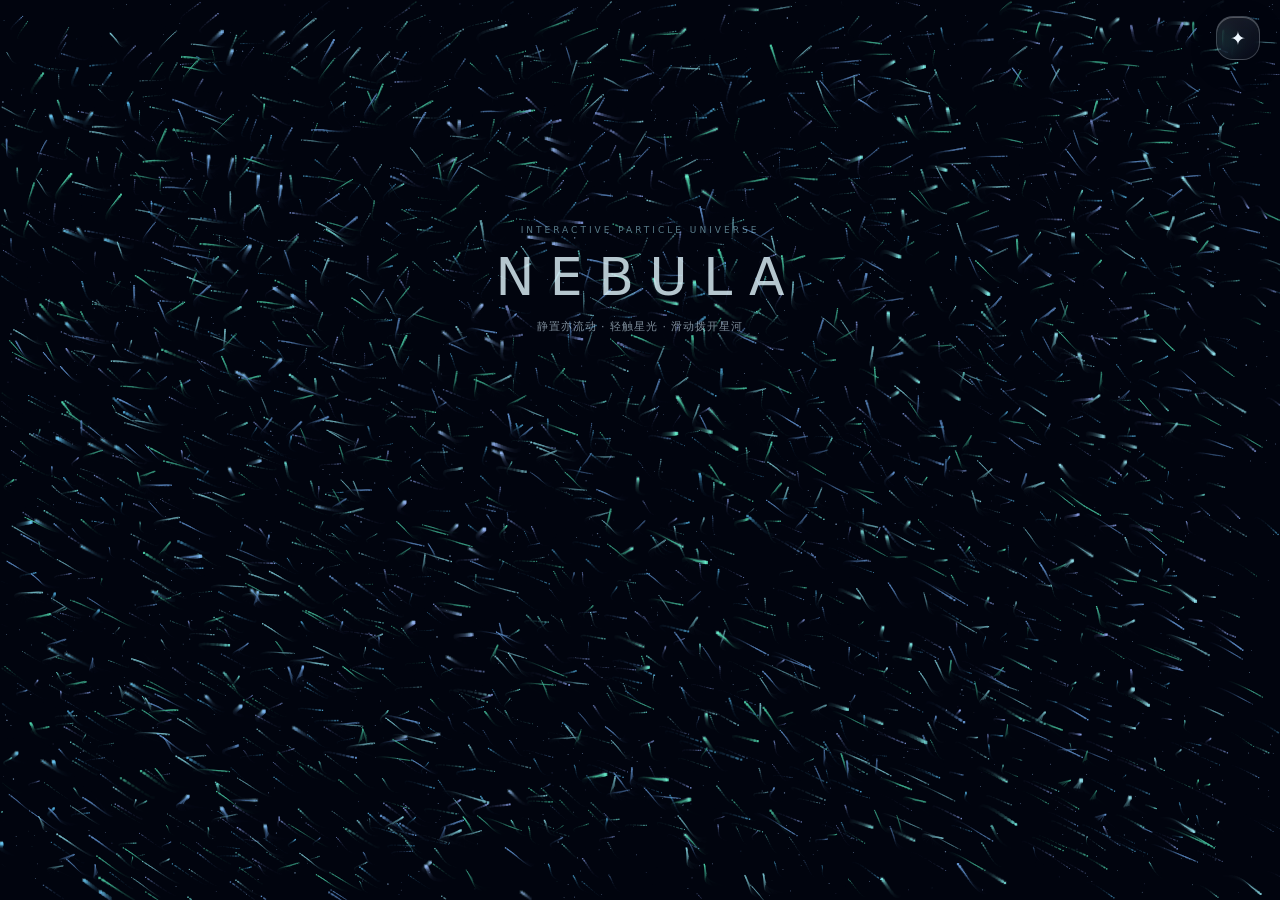
==== commit 44ab3ce7: "Fix analytics action totals and v1.6.0 release hash" ====
--- a/index.html
+++ b/index.html
@@ -173,22 +173,22 @@
 
 /* Local-only analytics: no network, no identifiers, browser localStorage only. */
 var statsData=null,statsThisSessionMs=0,statsLastAt=0,statsLastFlush=0,statsStorageOK=true;
-function statsBlank(){return{version:1,sessions:0,totalActiveMs:0,dailyMs:{},sceneMs:{nebula:0,aurora:0,deep:0,orbit:0,vortex:0,nova:0},interactions:{taps:0,drags:0,pulses:0,sceneSwitches:0,tours:0,randomScenes:0},performance:{samples:0,sumFps:0,minFps:0,maxFps:0,sumRenderMs:0,sumSimulationMs:0,frames:0},updatedAt:0};}
+function statsBlank(){return{version:1,sessions:0,totalActiveMs:0,dailyMs:{},sceneMs:{nebula:0,aurora:0,deep:0,orbit:0,vortex:0,nova:0},interactions:{total:0,taps:0,drags:0,pulses:0,sceneSwitches:0,tours:0,randomScenes:0},performance:{samples:0,sumFps:0,minFps:0,maxFps:0,sumRenderMs:0,sumSimulationMs:0,frames:0},updatedAt:0};}
 function statsDateKey(d){return d.getFullYear()+'-'+String(d.getMonth()+1).padStart(2,'0')+'-'+String(d.getDate()).padStart(2,'0');}
 function statsLoad(){var d=statsBlank();if(hostMode)return d;var raw=getStore('nebula_flow_v16_stats'),saved=null;try{saved=raw?JSON.parse(raw):null;}catch(e){saved=null;}if(saved&&typeof saved==='object'){d.sessions=Math.max(0,number(saved.sessions,0));d.totalActiveMs=Math.max(0,number(saved.totalActiveMs,0));d.dailyMs=saved.dailyMs&&typeof saved.dailyMs==='object'?saved.dailyMs:{};d.sceneMs=Object.assign(d.sceneMs,saved.sceneMs||{});d.interactions=Object.assign(d.interactions,saved.interactions||{});d.performance=Object.assign(d.performance,saved.performance||{});d.updatedAt=Math.max(0,number(saved.updatedAt,0));}
 for(var i=0;i<SCENES.length;i++){var id=SCENES[i].id;d.sceneMs[id]=Math.max(0,number(d.sceneMs[id],0));}
 Object.keys(d.dailyMs).forEach(function(k){d.dailyMs[k]=Math.max(0,number(d.dailyMs[k],0));});
 var dates=Object.keys(d.dailyMs).sort();while(dates.length>60)delete d.dailyMs[dates.shift()];
-['taps','drags','pulses','sceneSwitches','tours','randomScenes'].forEach(function(k){d.interactions[k]=Math.max(0,number(d.interactions[k],0));});
+['total','taps','drags','pulses','sceneSwitches','tours','randomScenes'].forEach(function(k){d.interactions[k]=Math.max(0,number(d.interactions[k],0));});
 ['samples','sumFps','minFps','maxFps','sumRenderMs','sumSimulationMs','frames'].forEach(function(k){d.performance[k]=Math.max(0,number(d.performance[k],0));});
 d.sessions++;statsLastAt=clock();statsLastFlush=statsLastAt;return d;}
 function statsDuration(ms){var s=Math.floor(Math.max(0,ms)/1000),days=Math.floor(s/86400),hours=Math.floor(s%86400/3600),mins=Math.floor(s%3600/60);if(days)return days+'天 '+hours+'小时';if(hours)return hours+'小时 '+mins+'分';if(mins)return mins+'分钟';return s+'秒';}
 function statsAccumulate(now){if(!statsData||hostMode)return;if(!statsLastAt){statsLastAt=now;return;}var delta=now-statsLastAt;statsLastAt=now;if(!isFinite(delta)||delta<=0)return;delta=Math.min(delta,10000);if(!visible||paused||hostPaused||doc.hidden||!ctx)return;statsData.totalActiveMs+=delta;statsThisSessionMs+=delta;var key=statsDateKey(new Date());statsData.dailyMs[key]=(statsData.dailyMs[key]||0)+delta;statsData.sceneMs[scene]=(statsData.sceneMs[scene]||0)+delta;}
-function statsRecord(k){if(!statsData||hostMode||!statsData.interactions)return;if(Object.prototype.hasOwnProperty.call(statsData.interactions,k))statsData.interactions[k]++;}
+function statsRecord(k,countTotal){if(!statsData||hostMode||!statsData.interactions)return;if(Object.prototype.hasOwnProperty.call(statsData.interactions,k)){statsData.interactions[k]++;if(countTotal!==false&&k!=='total')statsData.interactions.total++;}}
 function statsRecordFrame(f,renderMs,simMs){if(!statsData||hostMode)return;var p=statsData.performance;p.samples++;f=limit(number(f,0),0,240);p.sumFps+=f;if(!p.minFps||f<p.minFps)p.minFps=f;p.maxFps=Math.max(p.maxFps,f);p.sumRenderMs+=limit(number(renderMs,0),0,1000);p.sumSimulationMs+=limit(number(simMs,0),0,1000);p.frames++;}
 function statsFlush(force){if(!statsData||hostMode)return;var now=clock();statsAccumulate(now);if(!force&&now-statsLastFlush<15000)return;statsData.updatedAt=Date.now();statsStorageOK=setStore('nebula_flow_v16_stats',JSON.stringify(statsData));statsLastFlush=now;}
 function statsText(id,v){var n=el(id);if(n)n.textContent=String(v);}
-function statsUpdateUI(){if(!statsData||hostMode||!el('statsPane'))return;statsAccumulate(clock());var p=statsData.performance,it=statsData.interactions;statsText('statsTotalTime',statsDuration(statsData.totalActiveMs));statsText('statsSessionTime',statsDuration(statsThisSessionMs));statsText('statsSessions',statsData.sessions);var total=0;Object.keys(it).forEach(function(k){total+=it[k]||0;});statsText('statsActions',total);statsText('statsCurrentFps',ctx?Math.round(ema)+' FPS':'—');statsText('statsAverageFps',p.samples?(p.sumFps/p.samples).toFixed(1)+' FPS':'采集中');statsText('statsRenderMs',p.samples?(p.sumRenderMs/p.samples).toFixed(2)+' ms':'采集中');statsText('statsSimMs',p.samples?(p.sumSimulationMs/p.samples).toFixed(2)+' ms':'采集中');statsText('statsParticles',particles.length.toLocaleString('zh-CN'));statsText('statsCanvasSize',canvas.width+' × '+canvas.height);
+function statsUpdateUI(){if(!statsData||hostMode||!el('statsPane'))return;statsAccumulate(clock());var p=statsData.performance,it=statsData.interactions;statsText('statsTotalTime',statsDuration(statsData.totalActiveMs));statsText('statsSessionTime',statsDuration(statsThisSessionMs));statsText('statsSessions',statsData.sessions);var total=0;Object.keys(it).forEach(function(k){total+=it[k]||0;});statsText('statsActions',it.total||0);statsText('statsCurrentFps',ctx?Math.round(ema)+' FPS':'—');statsText('statsAverageFps',p.samples?(p.sumFps/p.samples).toFixed(1)+' FPS':'采集中');statsText('statsRenderMs',p.samples?(p.sumRenderMs/p.samples).toFixed(2)+' ms':'采集中');statsText('statsSimMs',p.samples?(p.sumSimulationMs/p.samples).toFixed(2)+' ms':'采集中');statsText('statsParticles',particles.length.toLocaleString('zh-CN'));statsText('statsCanvasSize',canvas.width+' × '+canvas.height);
 var root=el('statsSceneRows');if(root){root.textContent='';var sum=0;for(var i=0;i<SCENES.length;i++)sum+=statsData.sceneMs[SCENES[i].id]||0;for(i=0;i<SCENES.length;i++){var sc=SCENES[i],ms=statsData.sceneMs[sc.id]||0,row=doc.createElement('div');row.className='stats-scene-row';var name=doc.createElement('span');name.className='stats-scene-name';name.textContent=sc.name;var track=doc.createElement('div');track.className='stats-scene-track';var fill=doc.createElement('div');fill.className='stats-scene-fill';fill.style.width=(sum?ms/sum*100:0)+'%';track.appendChild(fill);var time=doc.createElement('span');time.className='stats-scene-time';time.textContent=statsDuration(ms);row.appendChild(name);row.appendChild(track);row.appendChild(time);root.appendChild(row);}}
 var week=el('statsWeekBars');if(week){week.textContent='';var days=[],max=0;for(i=6;i>=0;i--){var date=new Date();date.setHours(12,0,0,0);date.setDate(date.getDate()-i);var value=statsData.dailyMs[statsDateKey(date)]||0;days.push({date:date,value:value});max=Math.max(max,value);}days.forEach(function(item){var day=doc.createElement('div');day.className='stats-day';var top=doc.createElement('span');top.className='stats-day-value';top.textContent=item.value>=3600000?(item.value/3600000).toFixed(1)+'h':Math.round(item.value/60000)+'m';var track=doc.createElement('div');track.className='stats-day-track';var fill=doc.createElement('div');fill.className='stats-day-fill';fill.style.height=(max?Math.max(3,item.value/max*56):3)+'px';track.appendChild(fill);var label=doc.createElement('span');label.className='stats-day-label';label.textContent=(item.date.getMonth()+1)+'/'+item.date.getDate();day.appendChild(top);day.appendChild(track);day.appendChild(label);week.appendChild(day);});}
 var list=el('statsInteractionRows');if(list){list.textContent='';[['taps','轻触'],['drags','拖动'],['pulses','能量脉冲'],['sceneSwitches','场景切换'],['tours','自动巡演'],['randomScenes','随机场景']].forEach(function(pair){var row=doc.createElement('div');row.className='stats-interaction';var label=doc.createElement('span');label.textContent=pair[1];var value=doc.createElement('strong');value.textContent=it[pair[0]]||0;row.appendChild(label);row.appendChild(value);list.appendChild(row);});}
@@ -250,7 +250,7 @@
 function tourStart(){if(touring){stopTour();toast('巡演已停止');return;}statsRecord('tours');touring=true;paused=false;el('pauseBtn').textContent='Ⅱ';el('pauseBtn').setAttribute('aria-label','暂停动画');tourAt=elapsed;restartTime();updateBtns();toast('柔和巡演已开启 · 不中断粒子流');setDrawer(null);}
 function stopTour(){if(!touring)return;touring=false;updateBtns();}
 function clock(){return (win.performance&&win.performance.now)?win.performance.now():Date.now();}
-function pulse(x,y,force){if(!ctx||hostPaused||paused)return;statsRecord('pulses');force=force||1;rings.push({x:x,y:y,t:0,max:48+force*28});if(rings.length>9)rings.shift();for(var i=0;i<particles.length;i++){var p=particles[i],dx=p.x-x,dy=p.y-y,r2=dx*dx+dy*dy;if(r2<26000&&r2>2){var d=Math.sqrt(r2),imp=(1-d/162)*Math.min(13,10*force);p.vx+=dx/d*imp;p.vy+=dy/d*imp;}}if(opts.waves){var w=doc.createElement('div');w.className='wave';w.style.left=x+'px';w.style.top=y+'px';el('touchLayer').appendChild(w);setTimeout(function(){if(w.parentNode)w.parentNode.removeChild(w);},700);}}
+function pulse(x,y,force,record){if(!ctx||hostPaused||paused)return;if(record!==false)statsRecord('pulses');force=force||1;rings.push({x:x,y:y,t:0,max:48+force*28});if(rings.length>9)rings.shift();for(var i=0;i<particles.length;i++){var p=particles[i],dx=p.x-x,dy=p.y-y,r2=dx*dx+dy*dy;if(r2<26000&&r2>2){var d=Math.sqrt(r2),imp=(1-d/162)*Math.min(13,10*force);p.vx+=dx/d*imp;p.vy+=dy/d*imp;}}if(opts.waves){var w=doc.createElement('div');w.className='wave';w.style.left=x+'px';w.style.top=y+'px';el('touchLayer').appendChild(w);setTimeout(function(){if(w.parentNode)w.parentNode.removeChild(w);},700);}}
 function pointerPoint(e){var r=canvas.getBoundingClientRect();return{x:e.clientX-r.left,y:e.clientY-r.top};}
 function down(x,y){if(!opts.interactive||hostPaused||paused||mouseDown)return;stopTour();canvas.focus();mouseDown=true;pointerX=x;pointerY=y;dragSession={x:x,y:y,startX:x,startY:y,downAt:clock(),dragged:false};el('copy').className='center-copy fade';}
 function applyDrag(x0,y0,x1,y1){if(!opts.interactive||hostPaused||paused)return;var sx=x1-x0,sy=y1-y0,dist=Math.sqrt(sx*sx+sy*sy);if(dist<.5)return;
@@ -279,7 +279,7 @@
   s.x=x;s.y=y;
 }
 function endInput(cancel,x,y){if(!mouseDown||!dragSession)return;var s=dragSession;if(typeof x==='number'&&typeof y==='number')move(x,y);mouseDown=false;dragSession=null;
-  if(!cancel&&!s.dragged&&clock()-s.downAt<500){tapCount++;statsRecord('taps');pulse(s.x,s.y,1);}
+  if(!cancel&&!s.dragged&&clock()-s.downAt<500){tapCount++;statsRecord('taps');pulse(s.x,s.y,1,false);}
 }
 function attachInputs(){if(win.PointerEvent){canvas.addEventListener('pointerdown',function(e){if(mouseDown||e.isPrimary===false||e.pointerType==='mouse'&&e.button!==0)return;e.preventDefault();var p=pointerPoint(e);activePointer=e.pointerId;down(p.x,p.y);try{if(canvas.setPointerCapture)canvas.setPointerCapture(e.pointerId);}catch(ignore){}});
   canvas.addEventListener('pointermove',function(e){if(opts.parallax){var hover=pointerPoint(e);pointerX=hover.x;pointerY=hover.y;}if(!mouseDown||e.pointerId!==activePointer)return;e.preventDefault();var evs=typeof e.getCoalescedEvents==='function'?e.getCoalescedEvents():null;if(evs&&evs.length){for(var i=Math.max(0,evs.length-12);i<evs.length;i++){var cp=pointerPoint(evs[i]);move(cp.x,cp.y);}}var p=pointerPoint(e);move(p.x,p.y);});
@@ -383,7 +383,7 @@
 function stopLoop(){if(raf){cancelFrame(raf);raf=0;}}
 function restartTime(){last=0;playback.reset();simulationCostSinceDraw=0;if(!visible||paused||hostPaused){stopLoop();return;}if(ctx&&!raf)raf=nextFrame(tick);}
 function setQuality(){resize();restartTime();}
-function bind(){var all=doc.querySelectorAll('[data-scene]');for(var i=0;i<all.length;i++)(function(button){button.addEventListener('click',function(){switchScene(button.getAttribute('data-scene'),false);});})(all[i]);el('examplesBtn').addEventListener('click',function(){setDrawer('examples');});el('menuBtn').addEventListener('click',function(){var open=!(controlsOpen||drawer);setDrawer(null);controlsOpen=open;syncControls();});el('settingsBtn').addEventListener('click',function(){setDrawer('settings');});el('closeDrawer').addEventListener('click',function(){setDrawer(null);});el('mask').addEventListener('click',function(e){if(e.target===this)setDrawer(null);});el('drawerSettingsBtn').addEventListener('click',function(){setDrawer('settings');});el('drawerStatsBtn').addEventListener('click',function(){setDrawer('stats');});el('openStatsBtn').addEventListener('click',function(){setDrawer('stats');});el('statsBackBtn').addEventListener('click',function(){setDrawer('settings');});el('statsExportJson').addEventListener('click',statsExportJson);el('statsExportCsv').addEventListener('click',statsExportCsv);el('statsResetBtn').addEventListener('click',statsReset);el('settingsExamplesBtn').addEventListener('click',function(){setDrawer('examples');});el('tourBtn').addEventListener('click',tourStart);el('drawerTourBtn').addEventListener('click',tourStart);el('pauseBtn').addEventListener('click',function(){statsAccumulate(clock());paused=!paused;statsLastAt=clock();if(!paused&&ctx)el('fallbackText').className='no-canvas hidden';this.textContent=paused?'▶':'Ⅱ';this.setAttribute('aria-label',paused?'继续动画':'暂停动画');stopTour();restartTime();toast(paused?'动画已暂停':'动画已继续');});el('pulseBtn').addEventListener('click',function(){pulse(W*.5,H*.48,2);setDrawer(null);toast('能量脉冲已释放');});el('randomBtn').addEventListener('click',function(){statsRecord('randomScenes');switchScene(SCENES[Math.floor(Math.random()*SCENES.length)].id,false);});
+function bind(){var all=doc.querySelectorAll('[data-scene]');for(var i=0;i<all.length;i++)(function(button){button.addEventListener('click',function(){switchScene(button.getAttribute('data-scene'),false);});})(all[i]);el('examplesBtn').addEventListener('click',function(){setDrawer('examples');});el('menuBtn').addEventListener('click',function(){var open=!(controlsOpen||drawer);setDrawer(null);controlsOpen=open;syncControls();});el('settingsBtn').addEventListener('click',function(){setDrawer('settings');});el('closeDrawer').addEventListener('click',function(){setDrawer(null);});el('mask').addEventListener('click',function(e){if(e.target===this)setDrawer(null);});el('drawerSettingsBtn').addEventListener('click',function(){setDrawer('settings');});el('drawerStatsBtn').addEventListener('click',function(){setDrawer('stats');});el('openStatsBtn').addEventListener('click',function(){setDrawer('stats');});el('statsBackBtn').addEventListener('click',function(){setDrawer('settings');});el('statsExportJson').addEventListener('click',statsExportJson);el('statsExportCsv').addEventListener('click',statsExportCsv);el('statsResetBtn').addEventListener('click',statsReset);el('settingsExamplesBtn').addEventListener('click',function(){setDrawer('examples');});el('tourBtn').addEventListener('click',tourStart);el('drawerTourBtn').addEventListener('click',tourStart);el('pauseBtn').addEventListener('click',function(){statsAccumulate(clock());paused=!paused;statsLastAt=clock();if(!paused&&ctx)el('fallbackText').className='no-canvas hidden';this.textContent=paused?'▶':'Ⅱ';this.setAttribute('aria-label',paused?'继续动画':'暂停动画');stopTour();restartTime();toast(paused?'动画已暂停':'动画已继续');});el('pulseBtn').addEventListener('click',function(){pulse(W*.5,H*.48,2);setDrawer(null);toast('能量脉冲已释放');});el('randomBtn').addEventListener('click',function(){statsRecord('randomScenes',false);switchScene(SCENES[Math.floor(Math.random()*SCENES.length)].id,false);});
   var keys=['density','speed','trail','quality','palette','waves','hud'];for(i=0;i<keys.length;i++)(function(k){var ctrl=el(k);ctrl.addEventListener(k==='waves'||k==='hud'||k==='quality'||k==='palette'?'change':'input',function(){opts[k]=this.type==='checkbox'?this.checked:this.type==='range'?Number(this.value):this.value;save();if(k==='density'||k==='quality'){if(k==='density')layout(scene,false);else setQuality();}if(k==='hud'){el('status').style.display=opts.hud?'':'none';lastHudAt=-250;}});})(keys[i]);
   el('saveBtn').addEventListener('click',function(){if(!ctx){toast('当前浏览器不支持画面保存');return;}try{var a=doc.createElement('a');a.download='nebula-flow-v1.6.0-'+Date.now()+'.png';a.href=canvas.toDataURL('image/png');a.click();toast('已生成 PNG 截图');}catch(e){toast('当前浏览器不支持图片下载');}});
   el('fullBtn').addEventListener('click',function(){var fn=doc.documentElement.requestFullscreen||doc.documentElement.webkitRequestFullscreen;if(!fn){toast('当前浏览器暂不支持全屏');return;}try{var r=fn.call(doc.documentElement);if(r&&r.catch)r.catch(function(){toast('浏览器未允许全屏');});}catch(e){toast('浏览器未允许全屏');}});
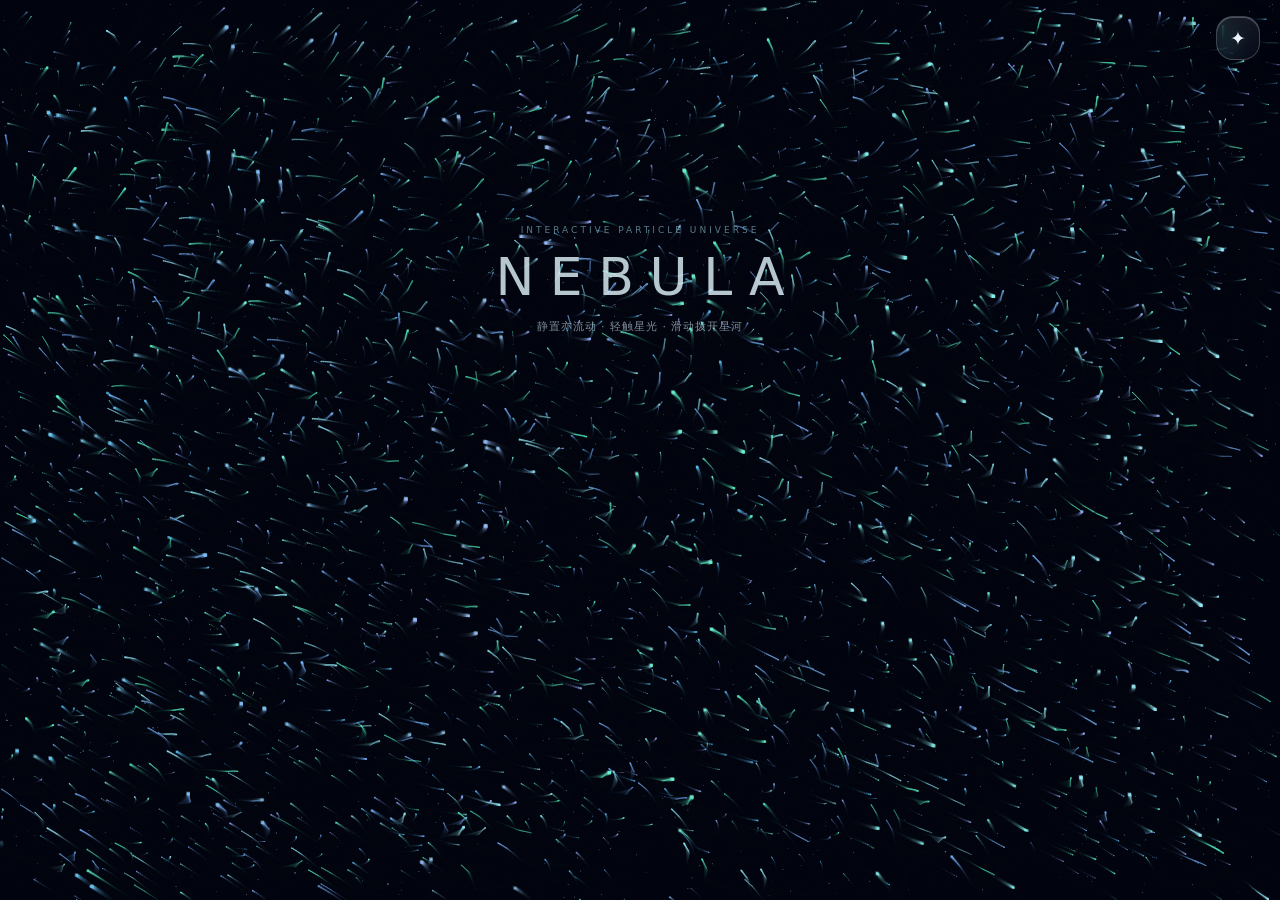
==== commit 49dc5466: "Regenerate v1.6.0 web and Wallpaper Engine builds from source" ====
--- a/index.html
+++ b/index.html
@@ -199,7 +199,7 @@
 function statsExportCsv(){statsFlush(true);var p=statsData.performance,it=statsData.interactions,rows=[['指标','数值'],['版本','1.6.0'],['累计活跃毫秒',Math.round(statsData.totalActiveMs)],['累计活跃时间',statsDuration(statsData.totalActiveMs)],['本次会话毫秒',Math.round(statsThisSessionMs)],['访问会话数',statsData.sessions],['性能样本数',p.samples],['采样平均 FPS',p.samples?(p.sumFps/p.samples).toFixed(2):''],['最低采样 FPS',p.minFps||''],['最高采样 FPS',p.maxFps||''],['平均绘制耗时 ms',p.samples?(p.sumRenderMs/p.samples).toFixed(3):''],['平均模拟耗时 ms',p.samples?(p.sumSimulationMs/p.samples).toFixed(3):'']];Object.keys(it).forEach(function(k){rows.push(['交互_'+k,it[k]]);});SCENES.forEach(function(sc){rows.push(['场景_'+sc.name+'_毫秒',Math.round(statsData.sceneMs[sc.id]||0)]);});Object.keys(statsData.dailyMs).sort().forEach(function(k){rows.push(['每日_'+k+'_毫秒',Math.round(statsData.dailyMs[k])]);});var csv='\ufeff'+rows.map(function(row){return row.map(function(v){return '"'+String(v).replace(/"/g,'""')+'"';}).join(',');}).join('\r\n');statsDownload('nebula-flow-statistics-'+statsDateKey(new Date())+'.csv',csv,'text/csv;charset=utf-8');toast('统计 CSV 已导出');}
 function statsReset(){if(!win.confirm('确定清空本地统计数据？此操作不会影响画面设置。'))return;statsData=statsBlank();statsData.sessions=1;statsThisSessionMs=0;statsLastAt=clock();statsFlush(true);statsUpdateUI();toast('本地统计已清空');}
 
-statsData=statsLoad();
+statsData=statsLoad();statsFlush(true);
 function save(){setStore('nebula_flow_v15_settings',JSON.stringify(opts));}
 function toast(t){el('toast').textContent=t;el('toast').className='show';clearTimeout(toastTimer);toastTimer=setTimeout(function(){el('toast').className='';},1500);}
 function syncControls(){el('controls').className=controlsOpen?'controls':'controls hidden';el('menuBtn').setAttribute('aria-expanded',controlsOpen||drawer?'true':'false');el('menuBtn').setAttribute('aria-label',controlsOpen||drawer?'收起控制':'展开控制');el('menuBtn').textContent=controlsOpen||drawer?'×':'✦';}
@@ -389,7 +389,7 @@
   el('fullBtn').addEventListener('click',function(){var fn=doc.documentElement.requestFullscreen||doc.documentElement.webkitRequestFullscreen;if(!fn){toast('当前浏览器暂不支持全屏');return;}try{var r=fn.call(doc.documentElement);if(r&&r.catch)r.catch(function(){toast('浏览器未允许全屏');});}catch(e){toast('浏览器未允许全屏');}});
   el('resetBtn').addEventListener('click',function(){opts=copy(defaults);stopTour();seed+=.1;for(var j=0;j<keys.length;j++){var id=keys[j],v=el(id);if(v.type==='checkbox')v.checked=opts[id];else v.value=opts[id];}save();qualityStep=1;loadControl=new win.NebulaCore.QualityController();resize();switchScene('nebula',false);el('status').style.display=opts.hud?'':'none';applyPresentation();toast('设置已恢复默认');});
   win.addEventListener('blur',function(){statsAccumulate(clock());statsFlush(true);endInput(true);if(activePointer!==null){try{canvas.releasePointerCapture(activePointer);}catch(ignore){}activePointer=null;}});win.addEventListener('resize',function(){resize();restartTime();});if(win.visualViewport&&win.visualViewport.addEventListener){win.visualViewport.addEventListener('resize',function(){resize();restartTime();});}doc.addEventListener('visibilitychange',function(){statsAccumulate(clock());visible=!doc.hidden;statsLastAt=clock();statsFlush(true);restartTime();});win.addEventListener('keydown',function(e){if(e.key==='Escape'){controlsOpen=false;setDrawer(null);return;}if(drawer||/INPUT|SELECT|TEXTAREA/.test(e.target.tagName))return;if(e.key===' '||e.key==='Spacebar'){if(/BUTTON|SUMMARY/.test(e.target.tagName))return;e.preventDefault();el('pauseBtn').click();}var n=Number(e.key);if(n>=1&&n<=6)switchScene(SCENES[n-1].id,false);});attachInputs();}
-function start(){var keys=['density','speed','trail','quality','palette','waves','hud'];for(var i=0;i<keys.length;i++){var c=el(keys[i]);if(c.type==='checkbox')c.checked=opts[keys[i]];else c.value=opts[keys[i]];}el('status').style.display=opts.hud?'':'none';updateBtns();bind();initialized=true;applyPresentation();if(pendingHostProperties){var initialProperties=pendingHostProperties;pendingHostProperties=null;win.wallpaperPropertyListener.applyUserProperties(initialProperties,true);}if(ctx){resize();el('coverageStatus').textContent='星点引擎就绪';restartTime();setTimeout(function(){if(showCopy){el('copy').className='center-copy fade';showCopy=false;}},2400);}else{el('fpsStatus').textContent='此浏览器不支持 Canvas';}if(!hostMode){statsLastAt=clock();win.setInterval(function(){statsAccumulate(clock());statsFlush(false);if(drawer==='stats')statsUpdateUI();},10000);win.addEventListener('pagehide',function(){statsAccumulate(clock());statsFlush(true);});}
+function start(){var keys=['density','speed','trail','quality','palette','waves','hud'];for(var i=0;i<keys.length;i++){var c=el(keys[i]);if(c.type==='checkbox')c.checked=opts[keys[i]];else c.value=opts[keys[i]];}el('status').style.display=opts.hud?'':'none';updateBtns();bind();initialized=true;applyPresentation();if(pendingHostProperties){var initialProperties=pendingHostProperties;pendingHostProperties=null;win.wallpaperPropertyListener.applyUserProperties(initialProperties,true);}if(ctx){resize();el('coverageStatus').textContent='星点引擎就绪';restartTime();setTimeout(function(){if(showCopy){el('copy').className='center-copy fade';showCopy=false;}},2400);}else{el('fpsStatus').textContent='此浏览器不支持 Canvas';}if(!hostMode){statsLastAt=clock();win.setInterval(function(){statsAccumulate(clock());statsFlush(false);if(drawer==='stats')statsUpdateUI();},1000);win.addEventListener('pagehide',function(){statsAccumulate(clock());statsFlush(true);});}
   win.__NebulaDebug={state:function(){return{build:'1.6.0',scene:scene,particles:particles.length,drawn:drawn,fps:Math.round(ema),coverage:coverage,paused:paused,touring:touring,canvasWidth:canvas.width,canvasHeight:canvas.height,logicalWidth:W,logicalHeight:H,quality:opts.quality,options:copy(opts),pointer:{x:pointerX,y:pointerY},hostMode:hostMode,hostPaused:hostPaused,targetFPS:hostFPS,hostEvents:copy(hostEvents),qualityLevel:loadControl.level,frames:frameNumber,simulationSteps:simulationSteps,tails:tailCount,renderCost:lastRenderCost,simulationCost:lastSimulationCost,audioLevel:audioLevel,elapsed:Math.round(elapsed),frameScheduled:!!raf,backgroundCached:!!bgLayer,gesture:{taps:tapCount,drags:dragCount,impulses:dragImpulseCount,active:mouseDown,strokes:dragMarks.length}};},sample:function(){return particles.slice(0,64).map(function(p){return{x:p.x,y:p.y,vx:p.vx,vy:p.vy};});},audio:receiveAudio,select:function(id){switchScene(id,false);},tour:tourStart,pulse:pulse,reset:function(){el('resetBtn').click();}};}
 /* Wallpaper Engine callbacks are installed synchronously, outside load events. */
 function applyPresentation(){doc.body.className=hostMode&&!opts.showui?'wallpaper-mode':'';canvas.style.filter=opts.brightness===100?'none':'brightness('+opts.brightness/100+')';if(hostMode&&!opts.showui){controlsOpen=false;setDrawer(null);}}
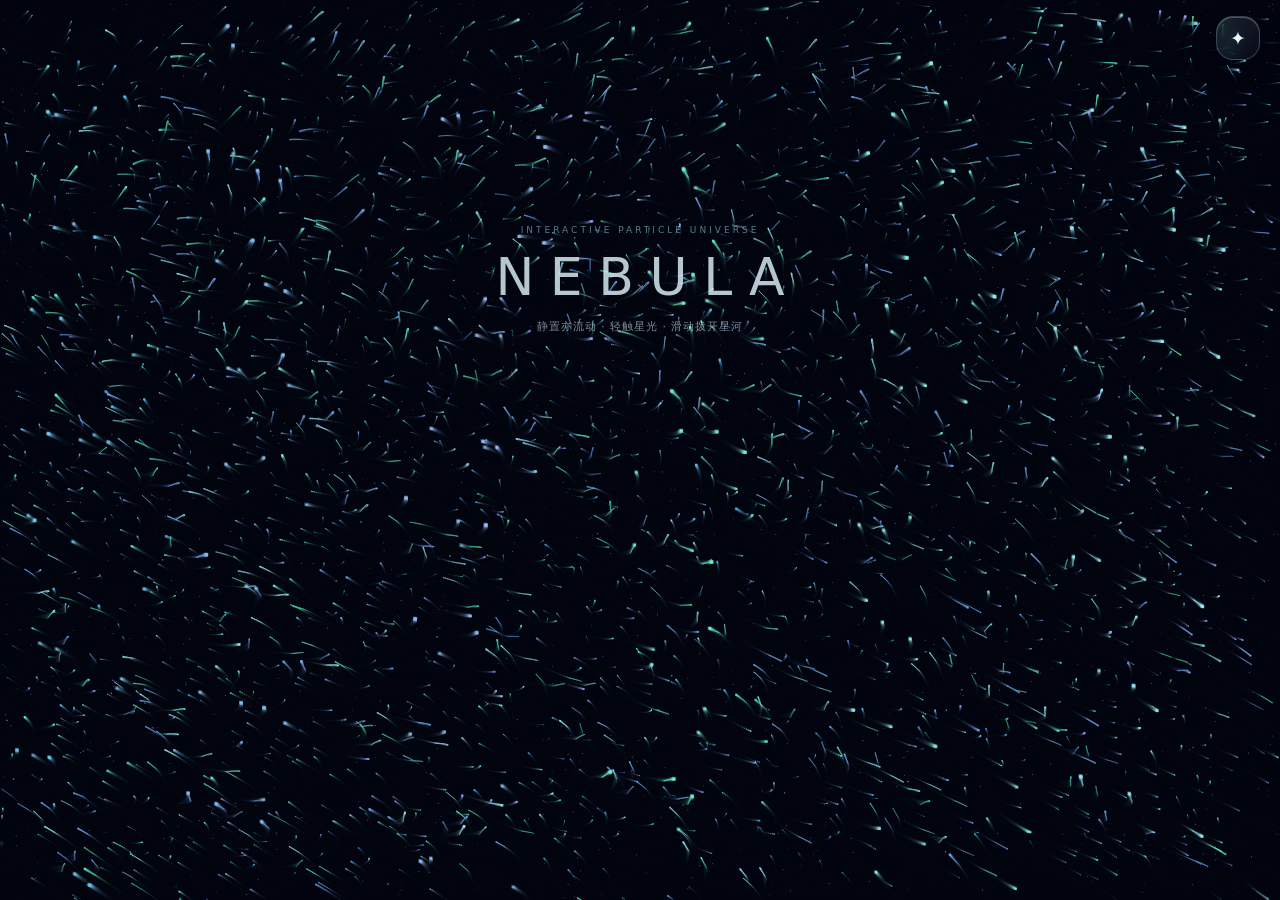
==== commit 67aa871a: "Regenerate v1.6.0 analytics builds" ====
--- a/index.html
+++ b/index.html
@@ -57,8 +57,11 @@
 .stats-privacy-note{margin-top:15px;padding:10px 11px;border:1px solid rgba(118,219,194,.18);border-radius:12px;background:rgba(84,190,158,.055);color:#b8e8dc;font-size:10px;line-height:1.7}
 @media(max-width:480px){.stats-performance{grid-template-columns:repeat(2,minmax(0,1fr))}.stats-scene-row{grid-template-columns:66px minmax(0,1fr) 43px}.stats-grid{gap:7px}.stats-card{padding:10px}.stats-day-value{font-size:7px}}
 
+/* v1.6.0 analytics expansion */
+.stats-subheading{margin:12px 0 8px;font-size:10px;color:#a9bdcf}.stats-performance strong{font-variant-numeric:tabular-nums}.stats-scene-row{min-height:20px}
+
 </style>
-<link rel="icon" href='data:image/svg+xml,%3Csvg xmlns="http://www.w3.org/2000/svg" viewBox="0 0 64 64"%3E%3Crect width="64" height="64" rx="16" fill="%23050a16"/%3E%3Cpath d="M32 8L37 27L56 32L37 37L32 56L27 37L8 32L27 27Z" fill="%2375dcff"/%3E%3C/svg%3E'>
+<link rel="icon" href='data:image/svg+xml,%3Csvg xmlns=%22http://www.w3.org/2000/svg%22 viewBox=%220 0 64 64%22%3E%3Crect width=%2264%22 height=%2264%22 rx=%2216%22 fill=%22%23050a16%22/%3E%3Cpath d=%22M32 8L37 27L56 32L37 37L32 56L27 37L8 32L27 27Z%22 fill=%22%2375dcff%22/%3E%3C/svg%3E'>
 </head>
 <body>
 <div id="ambient" aria-hidden="true"></div>
@@ -110,10 +113,11 @@
 </div>
 <div class="stats-section"><div class="stats-heading"><h3>场景偏好</h3><span>按累计活跃时间</span></div><div id="statsSceneRows" class="stats-scene-rows"></div></div>
 <div class="stats-section"><div class="stats-heading"><h3>近 7 日活跃</h3><span>本地日期</span></div><div id="statsWeekBars" class="stats-week-bars"></div></div>
-<div class="stats-section"><div class="stats-heading"><h3>实时渲染性能</h3><span>本地采样</span></div><div class="stats-performance">
-<div><small>当前 FPS</small><strong id="statsCurrentFps">—</strong></div><div><small>采样平均 FPS</small><strong id="statsAverageFps">—</strong></div>
-<div><small>平均绘制耗时</small><strong id="statsRenderMs">—</strong></div><div><small>平均模拟耗时</small><strong id="statsSimMs">—</strong></div>
-<div><small>当前粒子数</small><strong id="statsParticles">—</strong></div><div><small>画布分辨率</small><strong id="statsCanvasSize">—</strong></div>
+<div class="stats-section"><div class="stats-heading"><h3>粒子监控</h3><span>真实引擎采样 · 非估算</span></div><div class="stats-performance">
+<div><small>当前粒子数</small><strong id="statsParticles">—</strong></div><div><small>当前可见粒子</small><strong id="statsVisibleParticles">—</strong></div><div><small>历史粒子峰值</small><strong id="statsParticlePeak">—</strong></div><div><small>平均粒子数</small><strong id="statsParticleAverage">—</strong></div><div><small>累计创建粒子</small><strong id="statsParticlesCreated">—</strong></div><div><small>累计移除粒子</small><strong id="statsParticlesRemoved">—</strong></div>
+</div><div class="stats-subheading">各场景粒子峰值</div><div id="statsParticleSceneRows" class="stats-scene-rows"></div></div>
+<div class="stats-section"><div class="stats-heading"><h3>实时渲染性能</h3><span>最近 600 帧窗口 + 累计统计</span></div><div class="stats-performance">
+<div><small>当前 FPS</small><strong id="statsCurrentFps">—</strong></div><div><small>采样平均 FPS</small><strong id="statsAverageFps">—</strong></div><div><small>1% Low FPS</small><strong id="statsOneLow">—</strong></div><div><small>平均绘制耗时</small><strong id="statsRenderMs">—</strong></div><div><small>平均模拟耗时</small><strong id="statsSimMs">—</strong></div><div><small>平均帧时间</small><strong id="statsFrameAverage">—</strong></div><div><small>帧时间 P95</small><strong id="statsFrameP95">—</strong></div><div><small>帧时间 P99</small><strong id="statsFrameP99">—</strong></div><div><small>卡顿帧 (>33ms)</small><strong id="statsJank">—</strong></div><div><small>画布分辨率</small><strong id="statsCanvasSize">—</strong></div><div><small>设备 DPR</small><strong id="statsDpr">—</strong></div><div><small>Canvas 像素数</small><strong id="statsCanvasPixels">—</strong></div><div><small>背景星点数</small><strong id="statsBackgroundStars">—</strong></div>
 </div></div>
 <div class="stats-section"><div class="stats-heading"><h3>交互明细</h3><span>累计次数</span></div><div id="statsInteractionRows" class="stats-interactions"></div></div>
 <div id="statsPrivacyNote" class="stats-privacy-note">本地存储 · 无账号 · 无遥测 · 可随时导出或清空</div>
@@ -173,30 +177,35 @@
 
 /* Local-only analytics: no network, no identifiers, browser localStorage only. */
 var statsData=null,statsThisSessionMs=0,statsLastAt=0,statsLastFlush=0,statsStorageOK=true;
-function statsBlank(){return{version:1,sessions:0,totalActiveMs:0,dailyMs:{},sceneMs:{nebula:0,aurora:0,deep:0,orbit:0,vortex:0,nova:0},interactions:{total:0,taps:0,drags:0,pulses:0,sceneSwitches:0,tours:0,randomScenes:0},performance:{samples:0,sumFps:0,minFps:0,maxFps:0,sumRenderMs:0,sumSimulationMs:0,frames:0},updatedAt:0};}
+function statsBlank(){return{version:2,sessions:0,totalActiveMs:0,dailyMs:{},sceneMs:{nebula:0,aurora:0,deep:0,orbit:0,vortex:0,nova:0},interactions:{total:0,taps:0,drags:0,pulses:0,sceneSwitches:0,tours:0,randomScenes:0},particles:{created:0,removed:0,current:0,peak:0,samples:0,sum:0,visibleSum:0,visiblePeak:0,scenes:{}},performance:{samples:0,sumFps:0,minFps:0,maxFps:0,sumRenderMs:0,sumSimulationMs:0,frames:0,sumFrameMs:0,maxFrameMs:0,jankFrames:0,lowFpsFrames:0,frameTimes:[]},updatedAt:0};}
 function statsDateKey(d){return d.getFullYear()+'-'+String(d.getMonth()+1).padStart(2,'0')+'-'+String(d.getDate()).padStart(2,'0');}
-function statsLoad(){var d=statsBlank();if(hostMode)return d;var raw=getStore('nebula_flow_v16_stats'),saved=null;try{saved=raw?JSON.parse(raw):null;}catch(e){saved=null;}if(saved&&typeof saved==='object'){d.sessions=Math.max(0,number(saved.sessions,0));d.totalActiveMs=Math.max(0,number(saved.totalActiveMs,0));d.dailyMs=saved.dailyMs&&typeof saved.dailyMs==='object'?saved.dailyMs:{};d.sceneMs=Object.assign(d.sceneMs,saved.sceneMs||{});d.interactions=Object.assign(d.interactions,saved.interactions||{});d.performance=Object.assign(d.performance,saved.performance||{});d.updatedAt=Math.max(0,number(saved.updatedAt,0));}
+function statsLoad(){var d=statsBlank();if(hostMode)return d;var raw=getStore('nebula_flow_v16_stats'),saved=null;try{saved=raw?JSON.parse(raw):null;}catch(e){saved=null;}if(saved&&typeof saved==='object'){d.sessions=Math.max(0,number(saved.sessions,0));d.totalActiveMs=Math.max(0,number(saved.totalActiveMs,0));d.dailyMs=saved.dailyMs&&typeof saved.dailyMs==='object'?saved.dailyMs:{};d.sceneMs=Object.assign(d.sceneMs,saved.sceneMs||{});d.interactions=Object.assign(d.interactions,saved.interactions||{});d.performance=Object.assign(d.performance,saved.performance||{});d.particles=Object.assign(d.particles,saved.particles||{});d.particles.scenes=Object.assign({},d.particles.scenes||{},saved.particles&&saved.particles.scenes||{});d.updatedAt=Math.max(0,number(saved.updatedAt,0));}
 for(var i=0;i<SCENES.length;i++){var id=SCENES[i].id;d.sceneMs[id]=Math.max(0,number(d.sceneMs[id],0));}
 Object.keys(d.dailyMs).forEach(function(k){d.dailyMs[k]=Math.max(0,number(d.dailyMs[k],0));});
 var dates=Object.keys(d.dailyMs).sort();while(dates.length>60)delete d.dailyMs[dates.shift()];
 ['total','taps','drags','pulses','sceneSwitches','tours','randomScenes'].forEach(function(k){d.interactions[k]=Math.max(0,number(d.interactions[k],0));});
-['samples','sumFps','minFps','maxFps','sumRenderMs','sumSimulationMs','frames'].forEach(function(k){d.performance[k]=Math.max(0,number(d.performance[k],0));});
+['samples','sumFps','minFps','maxFps','sumRenderMs','sumSimulationMs','frames','sumFrameMs','maxFrameMs','jankFrames','lowFpsFrames'].forEach(function(k){d.performance[k]=Math.max(0,number(d.performance[k],0));});d.performance.frameTimes=Array.isArray(d.performance.frameTimes)?d.performance.frameTimes.slice(-600).map(function(v){return limit(number(v,0),0,10000);}):[];['created','removed','current','peak','samples','sum','visibleSum','visiblePeak'].forEach(function(k){d.particles[k]=Math.max(0,number(d.particles[k],0));});
 d.sessions++;statsLastAt=clock();statsLastFlush=statsLastAt;return d;}
 function statsDuration(ms){var s=Math.floor(Math.max(0,ms)/1000),days=Math.floor(s/86400),hours=Math.floor(s%86400/3600),mins=Math.floor(s%3600/60);if(days)return days+'天 '+hours+'小时';if(hours)return hours+'小时 '+mins+'分';if(mins)return mins+'分钟';return s+'秒';}
 function statsAccumulate(now){if(!statsData||hostMode)return;if(!statsLastAt){statsLastAt=now;return;}var delta=now-statsLastAt;statsLastAt=now;if(!isFinite(delta)||delta<=0)return;delta=Math.min(delta,10000);if(!visible||paused||hostPaused||doc.hidden||!ctx)return;statsData.totalActiveMs+=delta;statsThisSessionMs+=delta;var key=statsDateKey(new Date());statsData.dailyMs[key]=(statsData.dailyMs[key]||0)+delta;statsData.sceneMs[scene]=(statsData.sceneMs[scene]||0)+delta;}
 function statsRecord(k,countTotal){if(!statsData||hostMode||!statsData.interactions)return;if(Object.prototype.hasOwnProperty.call(statsData.interactions,k)){statsData.interactions[k]++;if(countTotal!==false&&k!=='total')statsData.interactions.total++;}}
-function statsRecordFrame(f,renderMs,simMs){if(!statsData||hostMode)return;var p=statsData.performance;p.samples++;f=limit(number(f,0),0,240);p.sumFps+=f;if(!p.minFps||f<p.minFps)p.minFps=f;p.maxFps=Math.max(p.maxFps,f);p.sumRenderMs+=limit(number(renderMs,0),0,1000);p.sumSimulationMs+=limit(number(simMs,0),0,1000);p.frames++;}
+function statsRecordFrame(f,renderMs,simMs,frameMs){if(!statsData||hostMode)return;var p=statsData.performance;p.samples++;f=limit(number(f,0),0,240);p.sumFps+=f;if(!p.minFps||f<p.minFps)p.minFps=f;p.maxFps=Math.max(p.maxFps,f);p.sumRenderMs+=limit(number(renderMs,0),0,1000);p.sumSimulationMs+=limit(number(simMs,0),0,1000);var fm=limit(number(frameMs,1000/60),0,10000);p.sumFrameMs+=fm;p.maxFrameMs=Math.max(p.maxFrameMs,fm);if(fm>33.333)p.jankFrames++;if(f<30)p.lowFpsFrames++;p.frameTimes.push(fm);if(p.frameTimes.length>600)p.frameTimes.shift();p.frames++;}
+function statsRecordParticleLayout(oldCount,newCount,reseed,id){if(!statsData||hostMode)return;var p=statsData.particles,created=reseed?newCount:Math.max(0,newCount-oldCount),removed=reseed?oldCount:Math.max(0,oldCount-newCount);p.created+=created;p.removed+=removed;var sc=p.scenes[id]||(p.scenes[id]={created:0,removed:0,samples:0,sum:0,peak:0,visibleSum:0,visiblePeak:0});sc.created+=created;sc.removed+=removed;}
+function statsSampleParticles(){if(!statsData||hostMode)return;var p=statsData.particles,sc=p.scenes[scene]||(p.scenes[scene]={created:0,removed:0,samples:0,sum:0,peak:0,visibleSum:0,visiblePeak:0}),n=particles.length,v=drawn;p.current=n;p.peak=Math.max(p.peak,n);p.samples++;p.sum+=n;p.visibleSum+=v;p.visiblePeak=Math.max(p.visiblePeak,v);sc.samples++;sc.sum+=n;sc.peak=Math.max(sc.peak,n);sc.visibleSum+=v;sc.visiblePeak=Math.max(sc.visiblePeak,v);}
+function statsPercentile(values,q){if(!values||!values.length)return 0;var a=values.slice().sort(function(x,y){return x-y;}),i=Math.max(0,Math.min(a.length-1,Math.ceil(q*a.length)-1));return a[i];}
+function statsOnePercentLow(values){if(!values||!values.length)return 0;var a=values.slice().sort(function(x,y){return y-x;}),n=Math.max(1,Math.ceil(a.length*.01)),sum=0;for(var i=0;i<n;i++)sum+=1000/Math.max(1,a[i]);return sum/n;}
 function statsFlush(force){if(!statsData||hostMode)return;var now=clock();statsAccumulate(now);if(!force&&now-statsLastFlush<15000)return;statsData.updatedAt=Date.now();statsStorageOK=setStore('nebula_flow_v16_stats',JSON.stringify(statsData));statsLastFlush=now;}
 function statsText(id,v){var n=el(id);if(n)n.textContent=String(v);}
-function statsUpdateUI(){if(!statsData||hostMode||!el('statsPane'))return;statsAccumulate(clock());var p=statsData.performance,it=statsData.interactions;statsText('statsTotalTime',statsDuration(statsData.totalActiveMs));statsText('statsSessionTime',statsDuration(statsThisSessionMs));statsText('statsSessions',statsData.sessions);var total=0;Object.keys(it).forEach(function(k){total+=it[k]||0;});statsText('statsActions',it.total||0);statsText('statsCurrentFps',ctx?Math.round(ema)+' FPS':'—');statsText('statsAverageFps',p.samples?(p.sumFps/p.samples).toFixed(1)+' FPS':'采集中');statsText('statsRenderMs',p.samples?(p.sumRenderMs/p.samples).toFixed(2)+' ms':'采集中');statsText('statsSimMs',p.samples?(p.sumSimulationMs/p.samples).toFixed(2)+' ms':'采集中');statsText('statsParticles',particles.length.toLocaleString('zh-CN'));statsText('statsCanvasSize',canvas.width+' × '+canvas.height);
+function statsUpdateUI(){if(!statsData||hostMode||!el('statsPane'))return;statsAccumulate(clock());var p=statsData.performance,it=statsData.interactions,pt=statsData.particles,sceneStats=pt.scenes||{},times=p.frameTimes||[],avgParticles=pt.samples?pt.sum/pt.samples:particles.length,avgFrame=p.samples?p.sumFrameMs/p.samples:0;statsText('statsTotalTime',statsDuration(statsData.totalActiveMs));statsText('statsSessionTime',statsDuration(statsThisSessionMs));statsText('statsSessions',statsData.sessions);var total=0;Object.keys(it).forEach(function(k){total+=it[k]||0;});statsText('statsActions',it.total||0);statsText('statsCurrentFps',ctx?Math.round(ema)+' FPS':'—');statsText('statsAverageFps',p.samples?(p.sumFps/p.samples).toFixed(1)+' FPS':'采集中');statsText('statsRenderMs',p.samples?(p.sumRenderMs/p.samples).toFixed(2)+' ms':'采集中');statsText('statsSimMs',p.samples?(p.sumSimulationMs/p.samples).toFixed(2)+' ms':'采集中');statsText('statsParticles',particles.length.toLocaleString('zh-CN'));statsText('statsCanvasSize',canvas.width+' × '+canvas.height);statsText('statsVisibleParticles',drawn.toLocaleString('zh-CN'));statsText('statsParticlePeak',pt.peak.toLocaleString('zh-CN'));statsText('statsParticleAverage',Math.round(avgParticles).toLocaleString('zh-CN'));statsText('statsParticlesCreated',pt.created.toLocaleString('zh-CN'));statsText('statsParticlesRemoved',pt.removed.toLocaleString('zh-CN'));statsText('statsOneLow',times.length?statsOnePercentLow(times).toFixed(1)+' FPS':'采集中');statsText('statsFrameP95',times.length?statsPercentile(times,.95).toFixed(2)+' ms':'采集中');statsText('statsFrameP99',times.length?statsPercentile(times,.99).toFixed(2)+' ms':'采集中');statsText('statsFrameAverage',avgFrame?avgFrame.toFixed(2)+' ms':'采集中');statsText('statsJank',p.jankFrames.toLocaleString('zh-CN'));statsText('statsDpr',number(win.devicePixelRatio,1).toFixed(2));statsText('statsCanvasPixels',(canvas.width*canvas.height).toLocaleString('zh-CN'));statsText('statsBackgroundStars',bgStars.length.toLocaleString('zh-CN'));
 var root=el('statsSceneRows');if(root){root.textContent='';var sum=0;for(var i=0;i<SCENES.length;i++)sum+=statsData.sceneMs[SCENES[i].id]||0;for(i=0;i<SCENES.length;i++){var sc=SCENES[i],ms=statsData.sceneMs[sc.id]||0,row=doc.createElement('div');row.className='stats-scene-row';var name=doc.createElement('span');name.className='stats-scene-name';name.textContent=sc.name;var track=doc.createElement('div');track.className='stats-scene-track';var fill=doc.createElement('div');fill.className='stats-scene-fill';fill.style.width=(sum?ms/sum*100:0)+'%';track.appendChild(fill);var time=doc.createElement('span');time.className='stats-scene-time';time.textContent=statsDuration(ms);row.appendChild(name);row.appendChild(track);row.appendChild(time);root.appendChild(row);}}
+var particleRows=el('statsParticleSceneRows');if(particleRows){particleRows.textContent='';SCENES.forEach(function(sc){var m=sceneStats[sc.id]||{samples:0,sum:0,peak:0,visibleSum:0,visiblePeak:0,created:0,removed:0},row=doc.createElement('div');row.className='stats-scene-row';var name=doc.createElement('span');name.className='stats-scene-name';name.textContent=sc.name;var track=doc.createElement('div');track.className='stats-scene-track';var fill=doc.createElement('div');fill.className='stats-scene-fill';fill.style.width=(pt.peak?m.peak/pt.peak*100:0)+'%';track.appendChild(fill);var value=doc.createElement('span');value.className='stats-scene-time';value.textContent='峰值 '+(m.peak||0);row.appendChild(name);row.appendChild(track);row.appendChild(value);particleRows.appendChild(row);});}
 var week=el('statsWeekBars');if(week){week.textContent='';var days=[],max=0;for(i=6;i>=0;i--){var date=new Date();date.setHours(12,0,0,0);date.setDate(date.getDate()-i);var value=statsData.dailyMs[statsDateKey(date)]||0;days.push({date:date,value:value});max=Math.max(max,value);}days.forEach(function(item){var day=doc.createElement('div');day.className='stats-day';var top=doc.createElement('span');top.className='stats-day-value';top.textContent=item.value>=3600000?(item.value/3600000).toFixed(1)+'h':Math.round(item.value/60000)+'m';var track=doc.createElement('div');track.className='stats-day-track';var fill=doc.createElement('div');fill.className='stats-day-fill';fill.style.height=(max?Math.max(3,item.value/max*56):3)+'px';track.appendChild(fill);var label=doc.createElement('span');label.className='stats-day-label';label.textContent=(item.date.getMonth()+1)+'/'+item.date.getDate();day.appendChild(top);day.appendChild(track);day.appendChild(label);week.appendChild(day);});}
 var list=el('statsInteractionRows');if(list){list.textContent='';[['taps','轻触'],['drags','拖动'],['pulses','能量脉冲'],['sceneSwitches','场景切换'],['tours','自动巡演'],['randomScenes','随机场景']].forEach(function(pair){var row=doc.createElement('div');row.className='stats-interaction';var label=doc.createElement('span');label.textContent=pair[1];var value=doc.createElement('strong');value.textContent=it[pair[0]]||0;row.appendChild(label);row.appendChild(value);list.appendChild(row);});}
 statsText('statsPrivacyNote',statsStorageOK?'隐私：数据仅保存在当前浏览器，不上传、不跨设备同步。可导出 JSON/CSV 或清空。':'浏览器限制了本地存储；数据仅在本次页面打开期间保留。');}
-function statsSnapshot(){statsAccumulate(clock());return{product:'Nebula Flow',version:'1.6.0',exportedAt:new Date().toISOString(),privacy:'本地统计；不包含 IP、账号、设备标识或浏览记录。',currentSessionActiveMs:Math.round(statsThisSessionMs),currentScene:scene,currentPerformance:{fps:Math.round(ema),particles:particles.length,renderMs:lastRenderCost,simulationMs:lastSimulationCost},statistics:statsData};}
+function statsSnapshot(){statsAccumulate(clock());var times=statsData.performance.frameTimes||[];return{product:'Nebula Flow',version:'1.6.0',exportedAt:new Date().toISOString(),privacy:'本地统计；不包含 IP、账号、设备标识或浏览记录。',currentSessionActiveMs:Math.round(statsThisSessionMs),currentScene:scene,currentPerformance:{fps:Math.round(ema),particles:particles.length,visibleParticles:drawn,renderMs:lastRenderCost,simulationMs:lastSimulationCost,canvasWidth:canvas.width,canvasHeight:canvas.height,dpr:number(win.devicePixelRatio,1)},derivedPerformance:{onePercentLowFps:statsOnePercentLow(times),frameP95Ms:statsPercentile(times,.95),frameP99Ms:statsPercentile(times,.99)},statistics:statsData};}
 function statsDownload(name,content,type){var blob=new Blob([content],{type:type}),url=win.URL.createObjectURL(blob),a=doc.createElement('a');a.href=url;a.download=name;doc.body.appendChild(a);a.click();a.remove();setTimeout(function(){win.URL.revokeObjectURL(url);},1200);}
 function statsExportJson(){statsFlush(true);statsDownload('nebula-flow-statistics-'+statsDateKey(new Date())+'.json',JSON.stringify(statsSnapshot(),null,2),'application/json;charset=utf-8');toast('统计 JSON 已导出');}
-function statsExportCsv(){statsFlush(true);var p=statsData.performance,it=statsData.interactions,rows=[['指标','数值'],['版本','1.6.0'],['累计活跃毫秒',Math.round(statsData.totalActiveMs)],['累计活跃时间',statsDuration(statsData.totalActiveMs)],['本次会话毫秒',Math.round(statsThisSessionMs)],['访问会话数',statsData.sessions],['性能样本数',p.samples],['采样平均 FPS',p.samples?(p.sumFps/p.samples).toFixed(2):''],['最低采样 FPS',p.minFps||''],['最高采样 FPS',p.maxFps||''],['平均绘制耗时 ms',p.samples?(p.sumRenderMs/p.samples).toFixed(3):''],['平均模拟耗时 ms',p.samples?(p.sumSimulationMs/p.samples).toFixed(3):'']];Object.keys(it).forEach(function(k){rows.push(['交互_'+k,it[k]]);});SCENES.forEach(function(sc){rows.push(['场景_'+sc.name+'_毫秒',Math.round(statsData.sceneMs[sc.id]||0)]);});Object.keys(statsData.dailyMs).sort().forEach(function(k){rows.push(['每日_'+k+'_毫秒',Math.round(statsData.dailyMs[k])]);});var csv='\ufeff'+rows.map(function(row){return row.map(function(v){return '"'+String(v).replace(/"/g,'""')+'"';}).join(',');}).join('\r\n');statsDownload('nebula-flow-statistics-'+statsDateKey(new Date())+'.csv',csv,'text/csv;charset=utf-8');toast('统计 CSV 已导出');}
+function statsExportCsv(){statsFlush(true);var p=statsData.performance,it=statsData.interactions,pt=statsData.particles,times=p.frameTimes||[],rows=[['指标','数值'],['版本','1.6.0'],['累计活跃毫秒',Math.round(statsData.totalActiveMs)],['累计活跃时间',statsDuration(statsData.totalActiveMs)],['本次会话毫秒',Math.round(statsThisSessionMs)],['访问会话数',statsData.sessions],['性能样本数',p.samples],['采样平均 FPS',p.samples?(p.sumFps/p.samples).toFixed(2):''],['最低采样 FPS',p.minFps||''],['最高采样 FPS',p.maxFps||''],['平均绘制耗时 ms',p.samples?(p.sumRenderMs/p.samples).toFixed(3):''],['平均模拟耗时 ms',p.samples?(p.sumSimulationMs/p.samples).toFixed(3):''],['当前粒子数',particles.length],['当前可见粒子数',drawn],['历史粒子峰值',pt.peak],['平均粒子数',pt.samples?(pt.sum/pt.samples).toFixed(2):0],['累计创建粒子',pt.created],['累计移除粒子',pt.removed],['1% Low FPS',statsOnePercentLow(times).toFixed(2)],['帧时间平均 ms',p.samples?(p.sumFrameMs/p.samples).toFixed(3):0],['帧时间 P95 ms',statsPercentile(times,.95).toFixed(3)],['帧时间 P99 ms',statsPercentile(times,.99).toFixed(3)],['卡顿帧数 (>33.3ms)',p.jankFrames],['低于30FPS帧数',p.lowFpsFrames],['Canvas像素数',canvas.width*canvas.height],['设备DPR',number(win.devicePixelRatio,1)]];Object.keys(it).forEach(function(k){rows.push(['交互_'+k,it[k]]);});SCENES.forEach(function(sc){rows.push(['场景_'+sc.name+'_毫秒',Math.round(statsData.sceneMs[sc.id]||0)]);});Object.keys(statsData.dailyMs).sort().forEach(function(k){rows.push(['每日_'+k+'_毫秒',Math.round(statsData.dailyMs[k])]);});var csv='\ufeff'+rows.map(function(row){return row.map(function(v){return '"'+String(v).replace(/"/g,'""')+'"';}).join(',');}).join('\r\n');statsDownload('nebula-flow-statistics-'+statsDateKey(new Date())+'.csv',csv,'text/csv;charset=utf-8');toast('统计 CSV 已导出');}
 function statsReset(){if(!win.confirm('确定清空本地统计数据？此操作不会影响画面设置。'))return;statsData=statsBlank();statsData.sessions=1;statsThisSessionMs=0;statsLastAt=clock();statsFlush(true);statsUpdateUI();toast('本地统计已清空');}
 
 statsData=statsLoad();statsFlush(true);
@@ -219,6 +228,7 @@
     fp=footprint(id,i,u,v);p=particles[i];if(!p){p={x:u*W,y:v*H,vx:0,vy:0,homeX:fp.x,homeY:fp.y,tx:fp.x,ty:fp.y,u:u,v:v,seed:rnd(i+4)*6.28,tw:rnd(i+781),size:.72+rnd(i+72)*.88,type:i%17};particles.push(p);}else{p.tx=fp.x;p.ty=fp.y;}
   }
   particles.length=n;
+  statsRecordParticleLayout(old,n,reseed,id);
   if(reseed){for(i=0;i<n;i++){p=particles[i];p.x=p.tx+(rnd(i+930)-.5)*11;p.y=p.ty+(rnd(i+94)-.5)*11;p.homeX=p.tx;p.homeY=p.ty;}}
 }
 function buildBg(){bgStars=[];var n=Math.round(limit(W*H/700,220,1400));
@@ -369,7 +379,7 @@
   if(!frame.draw)return;t=clock();
   if(touring){var progress=(elapsed-tourAt)/tourPeriod;if(progress>=1){tourAt=elapsed;switchScene(SCENES[(sceneIndex+1)%SCENES.length].id,true);progress=0;}el('tourProgress').style.transform='scaleX('+limit(progress,0,1)+')';}
   try{render(frame.drawMs,false,frame.alpha);}catch(error){paused=true;stopLoop();el('fallbackText').className='no-canvas';el('fallbackText').textContent='动画已暂停：'+error.message;return;}
-  lastRenderCost=clock()-t;frameNumber++;fps=1000/Math.max(1,frame.drawMs);ema=1000/((1000/ema)*.92+frame.drawMs*.08);statsRecordFrame(ema,lastRenderCost,lastSimulationCost);
+  lastRenderCost=clock()-t;frameNumber++;fps=1000/Math.max(1,frame.drawMs);ema=1000/((1000/ema)*.92+frame.drawMs*.08);statsRecordFrame(ema,lastRenderCost,lastSimulationCost,frame.drawMs);statsSampleParticles();
   if(opts.quality==='auto'){
     /* Measure the configured workload cycle, not the slower observed draw cycle.
        Simulation accumulated across missed draws is normalized separately; a
@@ -390,7 +400,7 @@
   el('resetBtn').addEventListener('click',function(){opts=copy(defaults);stopTour();seed+=.1;for(var j=0;j<keys.length;j++){var id=keys[j],v=el(id);if(v.type==='checkbox')v.checked=opts[id];else v.value=opts[id];}save();qualityStep=1;loadControl=new win.NebulaCore.QualityController();resize();switchScene('nebula',false);el('status').style.display=opts.hud?'':'none';applyPresentation();toast('设置已恢复默认');});
   win.addEventListener('blur',function(){statsAccumulate(clock());statsFlush(true);endInput(true);if(activePointer!==null){try{canvas.releasePointerCapture(activePointer);}catch(ignore){}activePointer=null;}});win.addEventListener('resize',function(){resize();restartTime();});if(win.visualViewport&&win.visualViewport.addEventListener){win.visualViewport.addEventListener('resize',function(){resize();restartTime();});}doc.addEventListener('visibilitychange',function(){statsAccumulate(clock());visible=!doc.hidden;statsLastAt=clock();statsFlush(true);restartTime();});win.addEventListener('keydown',function(e){if(e.key==='Escape'){controlsOpen=false;setDrawer(null);return;}if(drawer||/INPUT|SELECT|TEXTAREA/.test(e.target.tagName))return;if(e.key===' '||e.key==='Spacebar'){if(/BUTTON|SUMMARY/.test(e.target.tagName))return;e.preventDefault();el('pauseBtn').click();}var n=Number(e.key);if(n>=1&&n<=6)switchScene(SCENES[n-1].id,false);});attachInputs();}
 function start(){var keys=['density','speed','trail','quality','palette','waves','hud'];for(var i=0;i<keys.length;i++){var c=el(keys[i]);if(c.type==='checkbox')c.checked=opts[keys[i]];else c.value=opts[keys[i]];}el('status').style.display=opts.hud?'':'none';updateBtns();bind();initialized=true;applyPresentation();if(pendingHostProperties){var initialProperties=pendingHostProperties;pendingHostProperties=null;win.wallpaperPropertyListener.applyUserProperties(initialProperties,true);}if(ctx){resize();el('coverageStatus').textContent='星点引擎就绪';restartTime();setTimeout(function(){if(showCopy){el('copy').className='center-copy fade';showCopy=false;}},2400);}else{el('fpsStatus').textContent='此浏览器不支持 Canvas';}if(!hostMode){statsLastAt=clock();win.setInterval(function(){statsAccumulate(clock());statsFlush(false);if(drawer==='stats')statsUpdateUI();},1000);win.addEventListener('pagehide',function(){statsAccumulate(clock());statsFlush(true);});}
-  win.__NebulaDebug={state:function(){return{build:'1.6.0',scene:scene,particles:particles.length,drawn:drawn,fps:Math.round(ema),coverage:coverage,paused:paused,touring:touring,canvasWidth:canvas.width,canvasHeight:canvas.height,logicalWidth:W,logicalHeight:H,quality:opts.quality,options:copy(opts),pointer:{x:pointerX,y:pointerY},hostMode:hostMode,hostPaused:hostPaused,targetFPS:hostFPS,hostEvents:copy(hostEvents),qualityLevel:loadControl.level,frames:frameNumber,simulationSteps:simulationSteps,tails:tailCount,renderCost:lastRenderCost,simulationCost:lastSimulationCost,audioLevel:audioLevel,elapsed:Math.round(elapsed),frameScheduled:!!raf,backgroundCached:!!bgLayer,gesture:{taps:tapCount,drags:dragCount,impulses:dragImpulseCount,active:mouseDown,strokes:dragMarks.length}};},sample:function(){return particles.slice(0,64).map(function(p){return{x:p.x,y:p.y,vx:p.vx,vy:p.vy};});},audio:receiveAudio,select:function(id){switchScene(id,false);},tour:tourStart,pulse:pulse,reset:function(){el('resetBtn').click();}};}
+  win.__NebulaDebug={state:function(){return{build:'1.6.0',scene:scene,particles:particles.length,drawn:drawn,particlePeak:statsData?statsData.particles.peak:particles.length,particlesCreated:statsData?statsData.particles.created:0,particlesRemoved:statsData?statsData.particles.removed:0,fps:Math.round(ema),coverage:coverage,paused:paused,touring:touring,canvasWidth:canvas.width,canvasHeight:canvas.height,logicalWidth:W,logicalHeight:H,quality:opts.quality,options:copy(opts),pointer:{x:pointerX,y:pointerY},hostMode:hostMode,hostPaused:hostPaused,targetFPS:hostFPS,hostEvents:copy(hostEvents),qualityLevel:loadControl.level,frames:frameNumber,simulationSteps:simulationSteps,tails:tailCount,renderCost:lastRenderCost,simulationCost:lastSimulationCost,audioLevel:audioLevel,elapsed:Math.round(elapsed),frameScheduled:!!raf,backgroundCached:!!bgLayer,gesture:{taps:tapCount,drags:dragCount,impulses:dragImpulseCount,active:mouseDown,strokes:dragMarks.length}};},sample:function(){return particles.slice(0,64).map(function(p){return{x:p.x,y:p.y,vx:p.vx,vy:p.vy};});},audio:receiveAudio,select:function(id){switchScene(id,false);},tour:tourStart,pulse:pulse,reset:function(){el('resetBtn').click();}};}
 /* Wallpaper Engine callbacks are installed synchronously, outside load events. */
 function applyPresentation(){doc.body.className=hostMode&&!opts.showui?'wallpaper-mode':'';canvas.style.filter=opts.brightness===100?'none':'brightness('+opts.brightness/100+')';if(hostMode&&!opts.showui){controlsOpen=false;setDrawer(null);}}
 function receiveAudio(samples){if(!opts.audio||!samples||typeof samples.length!=='number'){audioTarget=0;return;}var n=0,total=0;for(var i=0;i<16;i++){var a=Number(samples[i]),b=Number(samples[i+64]);if(isFinite(a)){total+=limit(a,0,1);n++;}if(isFinite(b)){total+=limit(b,0,1);n++;}}audioTarget=n?limit(total/n,0,1):0;}
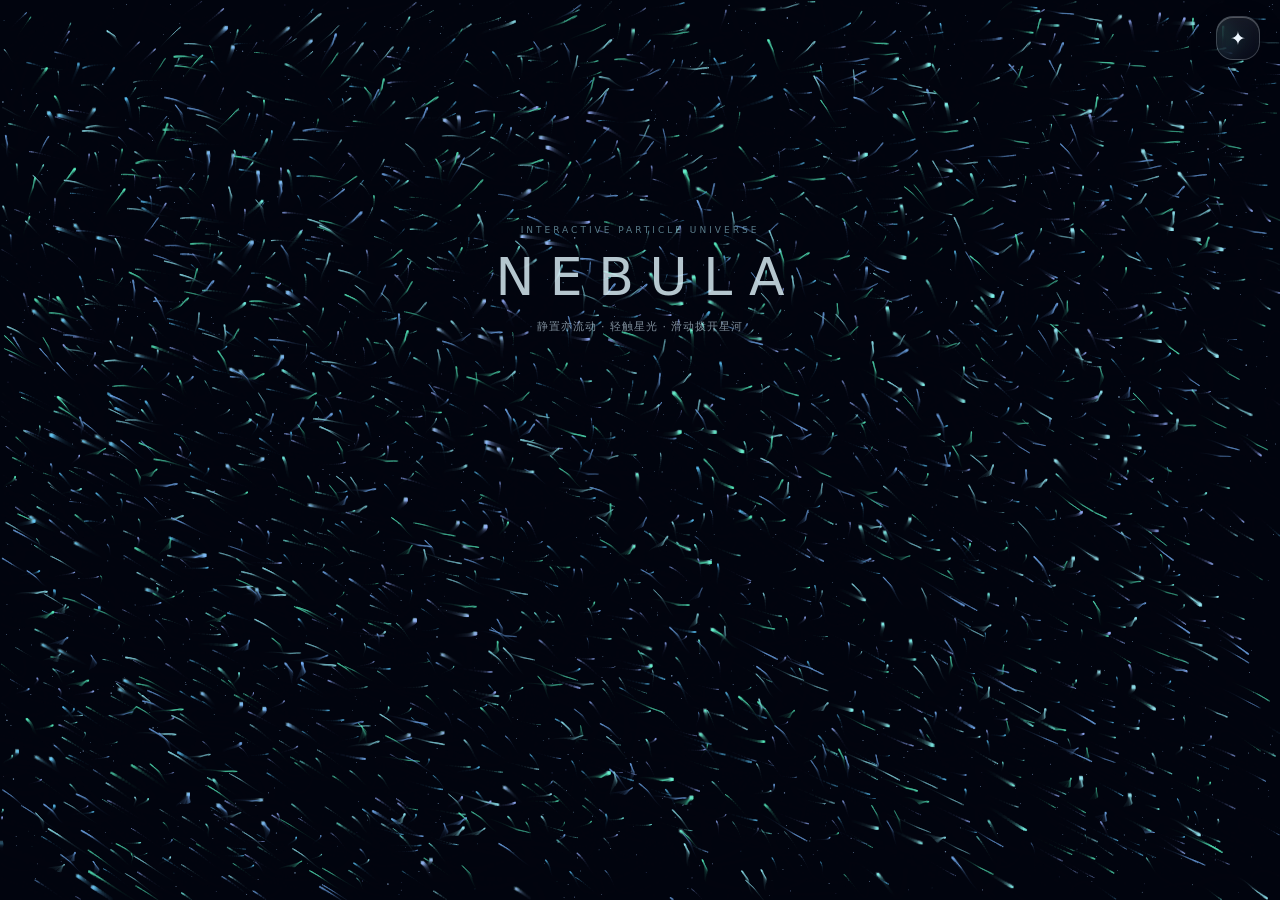
==== commit f7ab0497: "Regenerate analytics dashboard pages" ====
--- a/index.html
+++ b/index.html
@@ -198,14 +198,14 @@
 function statsText(id,v){var n=el(id);if(n)n.textContent=String(v);}
 function statsUpdateUI(){if(!statsData||hostMode||!el('statsPane'))return;statsAccumulate(clock());var p=statsData.performance,it=statsData.interactions,pt=statsData.particles,sceneStats=pt.scenes||{},times=p.frameTimes||[],avgParticles=pt.samples?pt.sum/pt.samples:particles.length,avgFrame=p.samples?p.sumFrameMs/p.samples:0;statsText('statsTotalTime',statsDuration(statsData.totalActiveMs));statsText('statsSessionTime',statsDuration(statsThisSessionMs));statsText('statsSessions',statsData.sessions);var total=0;Object.keys(it).forEach(function(k){total+=it[k]||0;});statsText('statsActions',it.total||0);statsText('statsCurrentFps',ctx?Math.round(ema)+' FPS':'—');statsText('statsAverageFps',p.samples?(p.sumFps/p.samples).toFixed(1)+' FPS':'采集中');statsText('statsRenderMs',p.samples?(p.sumRenderMs/p.samples).toFixed(2)+' ms':'采集中');statsText('statsSimMs',p.samples?(p.sumSimulationMs/p.samples).toFixed(2)+' ms':'采集中');statsText('statsParticles',particles.length.toLocaleString('zh-CN'));statsText('statsCanvasSize',canvas.width+' × '+canvas.height);statsText('statsVisibleParticles',drawn.toLocaleString('zh-CN'));statsText('statsParticlePeak',pt.peak.toLocaleString('zh-CN'));statsText('statsParticleAverage',Math.round(avgParticles).toLocaleString('zh-CN'));statsText('statsParticlesCreated',pt.created.toLocaleString('zh-CN'));statsText('statsParticlesRemoved',pt.removed.toLocaleString('zh-CN'));statsText('statsOneLow',times.length?statsOnePercentLow(times).toFixed(1)+' FPS':'采集中');statsText('statsFrameP95',times.length?statsPercentile(times,.95).toFixed(2)+' ms':'采集中');statsText('statsFrameP99',times.length?statsPercentile(times,.99).toFixed(2)+' ms':'采集中');statsText('statsFrameAverage',avgFrame?avgFrame.toFixed(2)+' ms':'采集中');statsText('statsJank',p.jankFrames.toLocaleString('zh-CN'));statsText('statsDpr',number(win.devicePixelRatio,1).toFixed(2));statsText('statsCanvasPixels',(canvas.width*canvas.height).toLocaleString('zh-CN'));statsText('statsBackgroundStars',bgStars.length.toLocaleString('zh-CN'));
 var root=el('statsSceneRows');if(root){root.textContent='';var sum=0;for(var i=0;i<SCENES.length;i++)sum+=statsData.sceneMs[SCENES[i].id]||0;for(i=0;i<SCENES.length;i++){var sc=SCENES[i],ms=statsData.sceneMs[sc.id]||0,row=doc.createElement('div');row.className='stats-scene-row';var name=doc.createElement('span');name.className='stats-scene-name';name.textContent=sc.name;var track=doc.createElement('div');track.className='stats-scene-track';var fill=doc.createElement('div');fill.className='stats-scene-fill';fill.style.width=(sum?ms/sum*100:0)+'%';track.appendChild(fill);var time=doc.createElement('span');time.className='stats-scene-time';time.textContent=statsDuration(ms);row.appendChild(name);row.appendChild(track);row.appendChild(time);root.appendChild(row);}}
-var particleRows=el('statsParticleSceneRows');if(particleRows){particleRows.textContent='';SCENES.forEach(function(sc){var m=sceneStats[sc.id]||{samples:0,sum:0,peak:0,visibleSum:0,visiblePeak:0,created:0,removed:0},row=doc.createElement('div');row.className='stats-scene-row';var name=doc.createElement('span');name.className='stats-scene-name';name.textContent=sc.name;var track=doc.createElement('div');track.className='stats-scene-track';var fill=doc.createElement('div');fill.className='stats-scene-fill';fill.style.width=(pt.peak?m.peak/pt.peak*100:0)+'%';track.appendChild(fill);var value=doc.createElement('span');value.className='stats-scene-time';value.textContent='峰值 '+(m.peak||0);row.appendChild(name);row.appendChild(track);row.appendChild(value);particleRows.appendChild(row);});}
+var particleRows=el('statsParticleSceneRows');if(particleRows){particleRows.textContent='';SCENES.forEach(function(sc){var m=sceneStats[sc.id]||{samples:0,sum:0,peak:0,visibleSum:0,visiblePeak:0,created:0,removed:0},row=doc.createElement('div');row.className='stats-scene-row';var name=doc.createElement('span');name.className='stats-scene-name';name.textContent=sc.name;var track=doc.createElement('div');track.className='stats-scene-track';var fill=doc.createElement('div');fill.className='stats-scene-fill';fill.style.width=(pt.peak?m.peak/pt.peak*100:0)+'%';track.appendChild(fill);var value=doc.createElement('span');value.className='stats-scene-time';value.textContent='峰 '+(m.peak||0)+' · 均 '+(m.samples?(m.sum/m.samples).toFixed(0):'—');row.appendChild(name);row.appendChild(track);row.appendChild(value);particleRows.appendChild(row);});}
 var week=el('statsWeekBars');if(week){week.textContent='';var days=[],max=0;for(i=6;i>=0;i--){var date=new Date();date.setHours(12,0,0,0);date.setDate(date.getDate()-i);var value=statsData.dailyMs[statsDateKey(date)]||0;days.push({date:date,value:value});max=Math.max(max,value);}days.forEach(function(item){var day=doc.createElement('div');day.className='stats-day';var top=doc.createElement('span');top.className='stats-day-value';top.textContent=item.value>=3600000?(item.value/3600000).toFixed(1)+'h':Math.round(item.value/60000)+'m';var track=doc.createElement('div');track.className='stats-day-track';var fill=doc.createElement('div');fill.className='stats-day-fill';fill.style.height=(max?Math.max(3,item.value/max*56):3)+'px';track.appendChild(fill);var label=doc.createElement('span');label.className='stats-day-label';label.textContent=(item.date.getMonth()+1)+'/'+item.date.getDate();day.appendChild(top);day.appendChild(track);day.appendChild(label);week.appendChild(day);});}
 var list=el('statsInteractionRows');if(list){list.textContent='';[['taps','轻触'],['drags','拖动'],['pulses','能量脉冲'],['sceneSwitches','场景切换'],['tours','自动巡演'],['randomScenes','随机场景']].forEach(function(pair){var row=doc.createElement('div');row.className='stats-interaction';var label=doc.createElement('span');label.textContent=pair[1];var value=doc.createElement('strong');value.textContent=it[pair[0]]||0;row.appendChild(label);row.appendChild(value);list.appendChild(row);});}
 statsText('statsPrivacyNote',statsStorageOK?'隐私：数据仅保存在当前浏览器，不上传、不跨设备同步。可导出 JSON/CSV 或清空。':'浏览器限制了本地存储；数据仅在本次页面打开期间保留。');}
 function statsSnapshot(){statsAccumulate(clock());var times=statsData.performance.frameTimes||[];return{product:'Nebula Flow',version:'1.6.0',exportedAt:new Date().toISOString(),privacy:'本地统计；不包含 IP、账号、设备标识或浏览记录。',currentSessionActiveMs:Math.round(statsThisSessionMs),currentScene:scene,currentPerformance:{fps:Math.round(ema),particles:particles.length,visibleParticles:drawn,renderMs:lastRenderCost,simulationMs:lastSimulationCost,canvasWidth:canvas.width,canvasHeight:canvas.height,dpr:number(win.devicePixelRatio,1)},derivedPerformance:{onePercentLowFps:statsOnePercentLow(times),frameP95Ms:statsPercentile(times,.95),frameP99Ms:statsPercentile(times,.99)},statistics:statsData};}
 function statsDownload(name,content,type){var blob=new Blob([content],{type:type}),url=win.URL.createObjectURL(blob),a=doc.createElement('a');a.href=url;a.download=name;doc.body.appendChild(a);a.click();a.remove();setTimeout(function(){win.URL.revokeObjectURL(url);},1200);}
 function statsExportJson(){statsFlush(true);statsDownload('nebula-flow-statistics-'+statsDateKey(new Date())+'.json',JSON.stringify(statsSnapshot(),null,2),'application/json;charset=utf-8');toast('统计 JSON 已导出');}
-function statsExportCsv(){statsFlush(true);var p=statsData.performance,it=statsData.interactions,pt=statsData.particles,times=p.frameTimes||[],rows=[['指标','数值'],['版本','1.6.0'],['累计活跃毫秒',Math.round(statsData.totalActiveMs)],['累计活跃时间',statsDuration(statsData.totalActiveMs)],['本次会话毫秒',Math.round(statsThisSessionMs)],['访问会话数',statsData.sessions],['性能样本数',p.samples],['采样平均 FPS',p.samples?(p.sumFps/p.samples).toFixed(2):''],['最低采样 FPS',p.minFps||''],['最高采样 FPS',p.maxFps||''],['平均绘制耗时 ms',p.samples?(p.sumRenderMs/p.samples).toFixed(3):''],['平均模拟耗时 ms',p.samples?(p.sumSimulationMs/p.samples).toFixed(3):''],['当前粒子数',particles.length],['当前可见粒子数',drawn],['历史粒子峰值',pt.peak],['平均粒子数',pt.samples?(pt.sum/pt.samples).toFixed(2):0],['累计创建粒子',pt.created],['累计移除粒子',pt.removed],['1% Low FPS',statsOnePercentLow(times).toFixed(2)],['帧时间平均 ms',p.samples?(p.sumFrameMs/p.samples).toFixed(3):0],['帧时间 P95 ms',statsPercentile(times,.95).toFixed(3)],['帧时间 P99 ms',statsPercentile(times,.99).toFixed(3)],['卡顿帧数 (>33.3ms)',p.jankFrames],['低于30FPS帧数',p.lowFpsFrames],['Canvas像素数',canvas.width*canvas.height],['设备DPR',number(win.devicePixelRatio,1)]];Object.keys(it).forEach(function(k){rows.push(['交互_'+k,it[k]]);});SCENES.forEach(function(sc){rows.push(['场景_'+sc.name+'_毫秒',Math.round(statsData.sceneMs[sc.id]||0)]);});Object.keys(statsData.dailyMs).sort().forEach(function(k){rows.push(['每日_'+k+'_毫秒',Math.round(statsData.dailyMs[k])]);});var csv='\ufeff'+rows.map(function(row){return row.map(function(v){return '"'+String(v).replace(/"/g,'""')+'"';}).join(',');}).join('\r\n');statsDownload('nebula-flow-statistics-'+statsDateKey(new Date())+'.csv',csv,'text/csv;charset=utf-8');toast('统计 CSV 已导出');}
+function statsExportCsv(){statsFlush(true);var p=statsData.performance,it=statsData.interactions,pt=statsData.particles,times=p.frameTimes||[],rows=[['指标','数值'],['版本','1.6.0'],['累计活跃毫秒',Math.round(statsData.totalActiveMs)],['累计活跃时间',statsDuration(statsData.totalActiveMs)],['本次会话毫秒',Math.round(statsThisSessionMs)],['访问会话数',statsData.sessions],['性能样本数',p.samples],['采样平均 FPS',p.samples?(p.sumFps/p.samples).toFixed(2):''],['最低采样 FPS',p.minFps||''],['最高采样 FPS',p.maxFps||''],['平均绘制耗时 ms',p.samples?(p.sumRenderMs/p.samples).toFixed(3):''],['平均模拟耗时 ms',p.samples?(p.sumSimulationMs/p.samples).toFixed(3):''],['当前粒子数',particles.length],['当前可见粒子数',drawn],['历史粒子峰值',pt.peak],['平均粒子数',pt.samples?(pt.sum/pt.samples).toFixed(2):0],['累计创建粒子',pt.created],['累计移除粒子',pt.removed],['1% Low FPS',statsOnePercentLow(times).toFixed(2)],['帧时间平均 ms',p.samples?(p.sumFrameMs/p.samples).toFixed(3):0],['帧时间 P95 ms',statsPercentile(times,.95).toFixed(3)],['帧时间 P99 ms',statsPercentile(times,.99).toFixed(3)],['卡顿帧数 (>33.3ms)',p.jankFrames],['低于30FPS帧数',p.lowFpsFrames],['Canvas像素数',canvas.width*canvas.height],['设备DPR',number(win.devicePixelRatio,1)]];Object.keys(it).forEach(function(k){rows.push(['交互_'+k,it[k]]);});SCENES.forEach(function(sc){var sm=pt.scenes[sc.id]||{};rows.push(['场景_'+sc.name+'_活跃毫秒',Math.round(statsData.sceneMs[sc.id]||0)],['场景_'+sc.name+'_粒子平均数',sm.samples?(sm.sum/sm.samples).toFixed(2):0],['场景_'+sc.name+'_粒子峰值',sm.peak||0],['场景_'+sc.name+'_可见粒子峰值',sm.visiblePeak||0],['场景_'+sc.name+'_创建粒子',sm.created||0],['场景_'+sc.name+'_移除粒子',sm.removed||0]);});Object.keys(statsData.dailyMs).sort().forEach(function(k){rows.push(['每日_'+k+'_毫秒',Math.round(statsData.dailyMs[k])]);});var csv='\ufeff'+rows.map(function(row){return row.map(function(v){return '"'+String(v).replace(/"/g,'""')+'"';}).join(',');}).join('\r\n');statsDownload('nebula-flow-statistics-'+statsDateKey(new Date())+'.csv',csv,'text/csv;charset=utf-8');toast('统计 CSV 已导出');}
 function statsReset(){if(!win.confirm('确定清空本地统计数据？此操作不会影响画面设置。'))return;statsData=statsBlank();statsData.sessions=1;statsThisSessionMs=0;statsLastAt=clock();statsFlush(true);statsUpdateUI();toast('本地统计已清空');}
 
 statsData=statsLoad();statsFlush(true);
